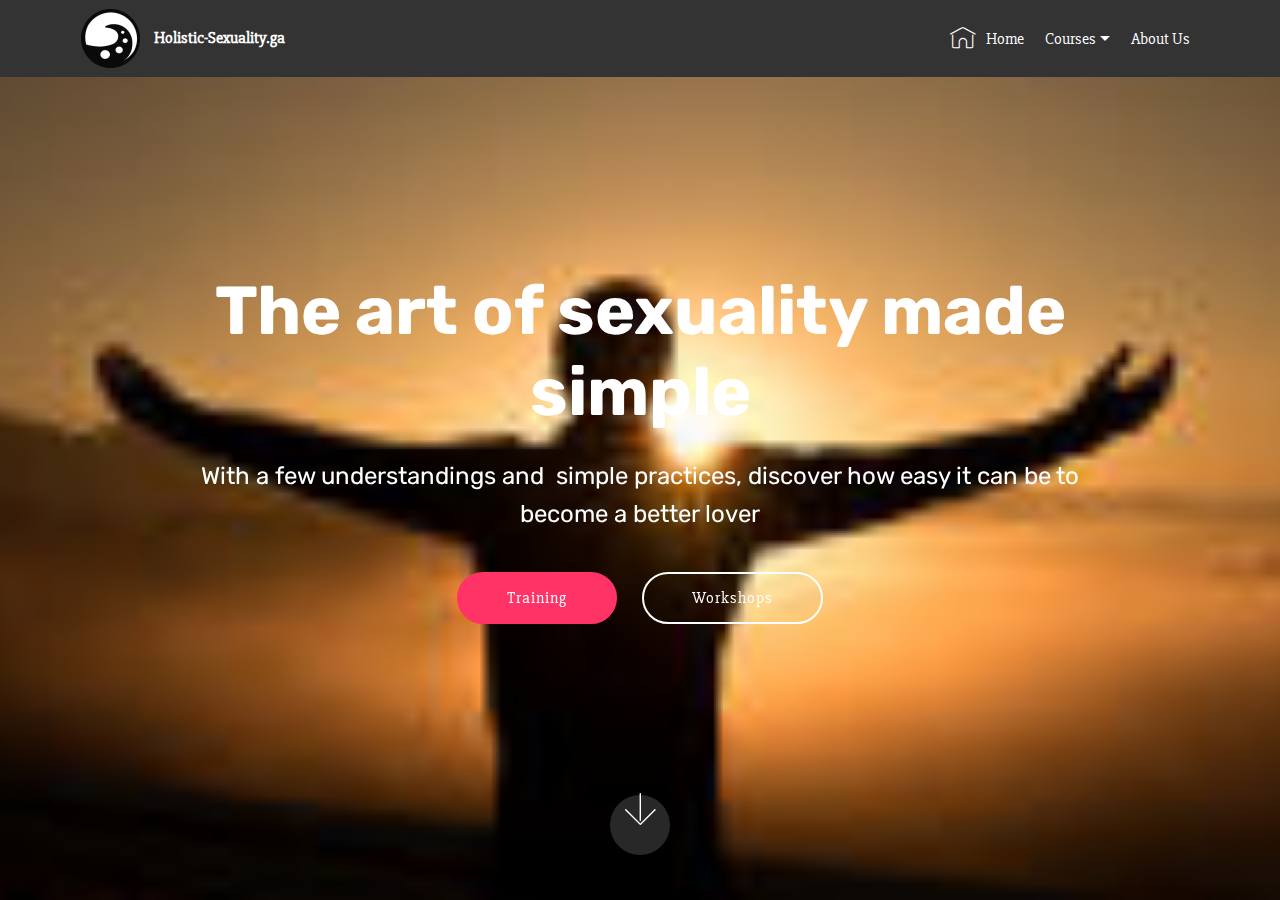
==== index.html @ 42159fc9 "create github pages" ====
<!DOCTYPE html>
<html >
<head>
  <!-- Site made with Mobirise Website Builder v4.6.6, https://mobirise.com -->
  <meta charset="UTF-8">
  <meta http-equiv="X-UA-Compatible" content="IE=edge">
  <meta name="generator" content="Mobirise v4.6.6, mobirise.com">
  <meta name="viewport" content="width=device-width, initial-scale=1, minimum-scale=1">
  <link rel="shortcut icon" href="assets/images/hssymbolgris-122x122.png" type="image/x-icon">
  <meta name="description" content="">
  <title>Holistic-Sexuality.ga</title>
  <link rel="stylesheet" href="assets/web/assets/mobirise-icons/mobirise-icons.css">
  <link rel="stylesheet" href="assets/tether/tether.min.css">
  <link rel="stylesheet" href="assets/bootstrap/css/bootstrap.min.css">
  <link rel="stylesheet" href="assets/bootstrap/css/bootstrap-grid.min.css">
  <link rel="stylesheet" href="assets/bootstrap/css/bootstrap-reboot.min.css">
  <link rel="stylesheet" href="assets/dropdown/css/style.css">
  <link rel="stylesheet" href="assets/theme/css/style.css">
  <link rel="stylesheet" href="assets/mobirise/css/mbr-additional.css" type="text/css">
  
  
  
</head>
<body>
  <section class="menu cid-qM2qgNVKHN" once="menu" id="menu1-e">

    

    <nav class="navbar navbar-expand beta-menu navbar-dropdown align-items-center navbar-fixed-top navbar-toggleable-sm">
        <button class="navbar-toggler navbar-toggler-right" type="button" data-toggle="collapse" data-target="#navbarSupportedContent" aria-controls="navbarSupportedContent" aria-expanded="false" aria-label="Toggle navigation">
            <div class="hamburger">
                <span></span>
                <span></span>
                <span></span>
                <span></span>
            </div>
        </button>
        <div class="menu-logo">
            <div class="navbar-brand">
                <span class="navbar-logo">
                    <a href="index.html">
                         <img src="assets/images/hssymbolgris-122x122.png" alt="Holistic-Sexuality.ga" title="Holistic-Sexuality homepage" style="height: 3.8rem;">
                    </a>
                </span>
                <span class="navbar-caption-wrap"><a class="navbar-caption text-white display-4" href="index.html">
                        Holistic-Sexuality.ga<br></a></span>
            </div>
        </div>
        <div class="collapse navbar-collapse" id="navbarSupportedContent">
            <ul class="navbar-nav nav-dropdown nav-right" data-app-modern-menu="true"><li class="nav-item">
                    <a class="nav-link link text-white display-4" href="index.html"><span class="mbri-home mbr-iconfont mbr-iconfont-btn"></span>
                        
                        Home</a>
                </li><li class="nav-item dropdown open"><a class="nav-link link text-white dropdown-toggle display-4" href="courses.html" data-toggle="dropdown-submenu" aria-expanded="true">Courses
                    </a><div class="dropdown-menu"><a class="text-white dropdown-item display-4" href="1day.html">1 day courses<br></a><a class="text-white dropdown-item display-4" href="3d.html">3 days courses<br></a><a class="text-white dropdown-item display-4" href="privc.html">Private courses<br></a></div></li>
                <li class="nav-item">
                    <a class="nav-link link text-white display-4" href="about.html">
                        
                        About Us
                    </a>
                </li></ul>
            
        </div>
    </nav>
</section>

<section class="engine"><a href="https://mobirise.ws/i">how to build free website</a></section><section class="menu cid-qM2vqMsfOs" once="menu" id="menu1-h">

    

    <nav class="navbar navbar-expand beta-menu navbar-dropdown align-items-center navbar-fixed-top navbar-toggleable-sm">
        <button class="navbar-toggler navbar-toggler-right" type="button" data-toggle="collapse" data-target="#navbarSupportedContent" aria-controls="navbarSupportedContent" aria-expanded="false" aria-label="Toggle navigation">
            <div class="hamburger">
                <span></span>
                <span></span>
                <span></span>
                <span></span>
            </div>
        </button>
        <div class="menu-logo">
            <div class="navbar-brand">
                <span class="navbar-logo">
                    <a href="index.html">
                         <img src="assets/images/hssymbolgris-122x122.png" alt="Holistic-Sexuality.ga" title="Holistic-Sexuality homepage" style="height: 3.8rem;">
                    </a>
                </span>
                <span class="navbar-caption-wrap"><a class="navbar-caption text-white display-4" href="index.html">
                        Holistic-Sexuality.ga<br></a></span>
            </div>
        </div>
        <div class="collapse navbar-collapse" id="navbarSupportedContent">
            <ul class="navbar-nav nav-dropdown nav-right" data-app-modern-menu="true"><li class="nav-item">
                    <a class="nav-link link text-white display-4" href="index.html"><span class="mbri-home mbr-iconfont mbr-iconfont-btn"></span>
                        
                        Home</a>
                </li><li class="nav-item dropdown open"><a class="nav-link link text-white dropdown-toggle display-4" href="courses.html" data-toggle="dropdown-submenu" aria-expanded="true">Courses
                    </a><div class="dropdown-menu"><a class="text-white dropdown-item display-4" href="1day.html">1 day courses<br></a><a class="text-white dropdown-item display-4" href="3d.html">3 days courses<br></a><a class="text-white dropdown-item display-4" href="privc.html">Private courses<br></a></div></li>
                <li class="nav-item">
                    <a class="nav-link link text-white display-4" href="about.html">
                        
                        About Us
                    </a>
                </li></ul>
            
        </div>
    </nav>
</section>

<section class="cid-qM2qgOAQhJ mbr-fullscreen mbr-parallax-background" id="header2-f">

    

    

    <div class="container align-center">
        <div class="row justify-content-md-center">
            <div class="mbr-white col-md-10">
                <h1 class="mbr-section-title mbr-bold pb-3 mbr-fonts-style display-1">The art of sexuality made simple</h1>
                
                <p class="mbr-text pb-3 mbr-fonts-style display-5">With a few understandings and &nbsp;simple practices, discover how easy it can be to become a better lover</p>
                <div class="mbr-section-btn"><a class="btn btn-md btn-secondary display-4" href="https://mobirise.com">Training</a>
                    <a class="btn btn-md btn-white-outline display-4" href="https://mobirise.com">Workshops</a></div>
            </div>
        </div>
    </div>
    <div class="mbr-arrow hidden-sm-down" aria-hidden="true">
        <a href="#next">
            <i class="mbri-down mbr-iconfont"></i>
        </a>
    </div>
</section>


  <script src="assets/web/assets/jquery/jquery.min.js"></script>
  <script src="assets/popper/popper.min.js"></script>
  <script src="assets/tether/tether.min.js"></script>
  <script src="assets/bootstrap/js/bootstrap.min.js"></script>
  <script src="assets/smoothscroll/smooth-scroll.js"></script>
  <script src="assets/dropdown/js/script.min.js"></script>
  <script src="assets/touchswipe/jquery.touch-swipe.min.js"></script>
  <script src="assets/parallax/jarallax.min.js"></script>
  <script src="assets/theme/js/script.js"></script>
  
  
</body>
</html>
---- assets/web/assets/mobirise-icons/mobirise-icons.css ----
@font-face {
  font-family: 'MobiriseIcons';
  src:  url('mobirise-icons.eot?spat4u');
  src:  url('mobirise-icons.eot?spat4u#iefix') format('embedded-opentype'),
    url('mobirise-icons.ttf?spat4u') format('truetype'),
    url('mobirise-icons.woff?spat4u') format('woff'),
    url('mobirise-icons.svg?spat4u#MobiriseIcons') format('svg');
  font-weight: normal;
  font-style: normal;
}

[class^="mbri-"], [class*=" mbri-"] {
  /* use !important to prevent issues with browser extensions that change fonts */
  font-family: MobiriseIcons !important;
  speak: none;
  font-style: normal;
  font-weight: normal;
  font-variant: normal;
  text-transform: none;
  line-height: 1;

  /* Better Font Rendering =========== */
  -webkit-font-smoothing: antialiased;
  -moz-osx-font-smoothing: grayscale;
}

.mbri-add-submenu:before {
  content: "\e900";
}
.mbri-alert:before {
  content: "\e901";
}
.mbri-align-center:before {
  content: "\e902";
}
.mbri-align-justify:before {
  content: "\e903";
}
.mbri-align-left:before {
  content: "\e904";
}
.mbri-align-right:before {
  content: "\e905";
}
.mbri-android:before {
  content: "\e906";
}
.mbri-apple:before {
  content: "\e907";
}
.mbri-arrow-down:before {
  content: "\e908";
}
.mbri-arrow-next:before {
  content: "\e909";
}
.mbri-arrow-prev:before {
  content: "\e90a";
}
.mbri-arrow-up:before {
  content: "\e90b";
}
.mbri-bold:before {
  content: "\e90c";
}
.mbri-bookmark:before {
  content: "\e90d";
}
.mbri-bootstrap:before {
  content: "\e90e";
}
.mbri-briefcase:before {
  content: "\e90f";
}
.mbri-browse:before {
  content: "\e910";
}
.mbri-bulleted-list:before {
  content: "\e911";
}
.mbri-calendar:before {
  content: "\e912";
}
.mbri-camera:before {
  content: "\e913";
}
.mbri-cart-add:before {
  content: "\e914";
}
.mbri-cart-full:before {
  content: "\e915";
}
.mbri-cash:before {
  content: "\e916";
}
.mbri-change-style:before {
  content: "\e917";
}
.mbri-chat:before {
  content: "\e918";
}
.mbri-clock:before {
  content: "\e919";
}
.mbri-close:before {
  content: "\e91a";
}
.mbri-cloud:before {
  content: "\e91b";
}
.mbri-code:before {
  content: "\e91c";
}
.mbri-contact-form:before {
  content: "\e91d";
}
.mbri-credit-card:before {
  content: "\e91e";
}
.mbri-cursor-click:before {
  content: "\e91f";
}
.mbri-cust-feedback:before {
  content: "\e920";
}
.mbri-database:before {
  content: "\e921";
}
.mbri-delivery:before {
  content: "\e922";
}
.mbri-desktop:before {
  content: "\e923";
}
.mbri-devices:before {
  content: "\e924";
}
.mbri-down:before {
  content: "\e925";
}
.mbri-download:before {
  content: "\e989";
}
.mbri-drag-n-drop:before {
  content: "\e927";
}
.mbri-drag-n-drop2:before {
  content: "\e928";
}
.mbri-edit:before {
  content: "\e929";
}
.mbri-edit2:before {
  content: "\e92a";
}
.mbri-error:before {
  content: "\e92b";
}
.mbri-extension:before {
  content: "\e92c";
}
.mbri-features:before {
  content: "\e92d";
}
.mbri-file:before {
  content: "\e92e";
}
.mbri-flag:before {
  content: "\e92f";
}
.mbri-folder:before {
  content: "\e930";
}
.mbri-gift:before {
  content: "\e931";
}
.mbri-github:before {
  content: "\e932";
}
.mbri-globe:before {
  content: "\e933";
}
.mbri-globe-2:before {
  content: "\e934";
}
.mbri-growing-chart:before {
  content: "\e935";
}
.mbri-hearth:before {
  content: "\e936";
}
.mbri-help:before {
  content: "\e937";
}
.mbri-home:before {
  content: "\e938";
}
.mbri-hot-cup:before {
  content: "\e939";
}
.mbri-idea:before {
  content: "\e93a";
}
.mbri-image-gallery:before {
  content: "\e93b";
}
.mbri-image-slider:before {
  content: "\e93c";
}
.mbri-info:before {
  content: "\e93d";
}
.mbri-italic:before {
  content: "\e93e";
}
.mbri-key:before {
  content: "\e93f";
}
.mbri-laptop:before {
  content: "\e940";
}
.mbri-layers:before {
  content: "\e941";
}
.mbri-left-right:before {
  content: "\e942";
}
.mbri-left:before {
  content: "\e943";
}
.mbri-letter:before {
  content: "\e944";
}
.mbri-like:before {
  content: "\e945";
}
.mbri-link:before {
  content: "\e946";
}
.mbri-lock:before {
  content: "\e947";
}
.mbri-login:before {
  content: "\e948";
}
.mbri-logout:before {
  content: "\e949";
}
.mbri-magic-stick:before {
  content: "\e94a";
}
.mbri-map-pin:before {
  content: "\e94b";
}
.mbri-menu:before {
  content: "\e94c";
}
.mbri-mobile:before {
  content: "\e94d";
}
.mbri-mobile2:before {
  content: "\e94e";
}
.mbri-mobirise:before {
  content: "\e94f";
}
.mbri-more-horizontal:before {
  content: "\e950";
}
.mbri-more-vertical:before {
  content: "\e951";
}
.mbri-music:before {
  content: "\e952";
}
.mbri-new-file:before {
  content: "\e953";
}
.mbri-numbered-list:before {
  content: "\e954";
}
.mbri-opened-folder:before {
  content: "\e955";
}
.mbri-pages:before {
  content: "\e956";
}
.mbri-paper-plane:before {
  content: "\e957";
}
.mbri-paperclip:before {
  content: "\e958";
}
.mbri-photo:before {
  content: "\e959";
}
.mbri-photos:before {
  content: "\e95a";
}
.mbri-pin:before {
  content: "\e95b";
}
.mbri-play:before {
  content: "\e95c";
}
.mbri-plus:before {
  content: "\e95d";
}
.mbri-preview:before {
  content: "\e95e";
}
.mbri-print:before {
  content: "\e95f";
}
.mbri-protect:before {
  content: "\e960";
}
.mbri-question:before {
  content: "\e961";
}
.mbri-quote-left:before {
  content: "\e962";
}
.mbri-quote-right:before {
  content: "\e963";
}
.mbri-refresh:before {
  content: "\e964";
}
.mbri-responsive:before {
  content: "\e965";
}
.mbri-right:before {
  content: "\e966";
}
.mbri-rocket:before {
  content: "\e967";
}
.mbri-sad-face:before {
  content: "\e968";
}
.mbri-sale:before {
  content: "\e969";
}
.mbri-save:before {
  content: "\e96a";
}
.mbri-search:before {
  content: "\e96b";
}
.mbri-setting:before {
  content: "\e96c";
}
.mbri-setting2:before {
  content: "\e96d";
}
.mbri-setting3:before {
  content: "\e96e";
}
.mbri-share:before {
  content: "\e96f";
}
.mbri-shopping-bag:before {
  content: "\e970";
}
.mbri-shopping-basket:before {
  content: "\e971";
}
.mbri-shopping-cart:before {
  content: "\e972";
}
.mbri-sites:before {
  content: "\e973";
}
.mbri-smile-face:before {
  content: "\e974";
}
.mbri-speed:before {
  content: "\e975";
}
.mbri-star:before {
  content: "\e976";
}
.mbri-success:before {
  content: "\e977";
}
.mbri-sun:before {
  content: "\e978";
}
.mbri-sun2:before {
  content: "\e979";
}
.mbri-tablet:before {
  content: "\e97a";
}
.mbri-tablet-vertical:before {
  content: "\e97b";
}
.mbri-target:before {
  content: "\e97c";
}
.mbri-timer:before {
  content: "\e97d";
}
.mbri-to-ftp:before {
  content: "\e97e";
}
.mbri-to-local-drive:before {
  content: "\e97f";
}
.mbri-touch-swipe:before {
  content: "\e980";
}
.mbri-touch:before {
  content: "\e981";
}
.mbri-trash:before {
  content: "\e982";
}
.mbri-underline:before {
  content: "\e983";
}
.mbri-unlink:before {
  content: "\e984";
}
.mbri-unlock:before {
  content: "\e985";
}
.mbri-up-down:before {
  content: "\e986";
}
.mbri-up:before {
  content: "\e987";
}
.mbri-update:before {
  content: "\e988";
}
.mbri-upload:before {
 content: "\e926"; 
}
.mbri-user:before {
  content: "\e98a";
}
.mbri-user2:before {
  content: "\e98b";
}
.mbri-users:before {
  content: "\e98c";
}
.mbri-video:before {
  content: "\e98d";
}
.mbri-video-play:before {
  content: "\e98e";
}
.mbri-watch:before {
  content: "\e98f";
}
.mbri-website-theme:before {
  content: "\e990";
}
.mbri-wifi:before {
  content: "\e991";
}
.mbri-windows:before {
  content: "\e992";
}
.mbri-zoom-out:before {
  content: "\e993";
}
.mbri-redo:before {
  content: "\e994";
}
.mbri-undo:before {
  content: "\e995";
}
---- assets/dropdown/css/style.css ----
.navbar-dropdown {
  left: 0;
  padding: 0;
  position: absolute;
  right: 0;
  top: 0;
  transition: all 0.45s ease;
  z-index: 1030;
  background: #282828; }
  .navbar-dropdown .navbar-logo {
    margin-right: 0.8rem;
    transition: margin 0.3s ease-in-out;
    vertical-align: middle; }
    .navbar-dropdown .navbar-logo img {
      height: 3.125rem;
      transition: all 0.3s ease-in-out; }
    .navbar-dropdown .navbar-logo.mbr-iconfont {
      font-size: 3.125rem;
      line-height: 3.125rem; }
  .navbar-dropdown .navbar-caption {
    font-weight: 700;
    white-space: normal;
    vertical-align: -4px;
    line-height: 3.125rem !important; }
    .navbar-dropdown .navbar-caption, .navbar-dropdown .navbar-caption:hover {
      color: inherit;
      text-decoration: none; }
  .navbar-dropdown .mbr-iconfont + .navbar-caption {
    vertical-align: -1px; }
  .navbar-dropdown.navbar-fixed-top {
    position: fixed; }
  .navbar-dropdown .navbar-brand span {
    vertical-align: -4px; }
  .navbar-dropdown.bg-color.transparent {
    background: none; }
  .navbar-dropdown.navbar-short .navbar-brand {
    padding: 0.625rem 0; }
    .navbar-dropdown.navbar-short .navbar-brand span {
      vertical-align: -1px; }
  .navbar-dropdown.navbar-short .navbar-caption {
    line-height: 2.375rem !important;
    vertical-align: -2px; }
  .navbar-dropdown.navbar-short .navbar-logo {
    margin-right: 0.5rem; }
    .navbar-dropdown.navbar-short .navbar-logo img {
      height: 2.375rem; }
    .navbar-dropdown.navbar-short .navbar-logo.mbr-iconfont {
      font-size: 2.375rem;
      line-height: 2.375rem; }
  .navbar-dropdown.navbar-short .mbr-table-cell {
    height: 3.625rem; }
  .navbar-dropdown .navbar-close {
    left: 0.6875rem;
    position: fixed;
    top: 0.75rem;
    z-index: 1000; }
  .navbar-dropdown .hamburger-icon {
    content: "";
    display: inline-block;
    vertical-align: middle;
    width: 16px;
    -webkit-box-shadow: 0 -6px 0 1px #282828,0 0 0 1px #282828,0 6px 0 1px #282828;
    -moz-box-shadow: 0 -6px 0 1px #282828,0 0 0 1px #282828,0 6px 0 1px #282828;
    box-shadow: 0 -6px 0 1px #282828,0 0 0 1px #282828,0 6px 0 1px #282828; }

.dropdown-menu .dropdown-toggle[data-toggle="dropdown-submenu"]::after {
  border-bottom: 0.35em solid transparent;
  border-left: 0.35em solid;
  border-right: 0;
  border-top: 0.35em solid transparent;
  margin-left: 0.3rem; }

.dropdown-menu .dropdown-item:focus {
  outline: 0; }

.nav-dropdown {
  font-size: 0.75rem;
  font-weight: 500;
  height: auto !important; }
  .nav-dropdown .nav-btn {
    padding-left: 1rem; }
  .nav-dropdown .link {
    margin: .667em 1.667em;
    font-weight: 500;
    padding: 0;
    transition: color .2s ease-in-out; }
    .nav-dropdown .link.dropdown-toggle {
      margin-right: 2.583em; }
      .nav-dropdown .link.dropdown-toggle::after {
        margin-left: .25rem;
        border-top: 0.35em solid;
        border-right: 0.35em solid transparent;
        border-left: 0.35em solid transparent;
        border-bottom: 0; }
      .nav-dropdown .link.dropdown-toggle[aria-expanded="true"] {
        margin: 0;
        padding: 0.667em 3.263em  0.667em 1.667em; }
  .nav-dropdown .link::after,
  .nav-dropdown .dropdown-item::after {
    color: inherit; }
  .nav-dropdown .btn {
    font-size: 0.75rem;
    font-weight: 700;
    letter-spacing: 0;
    margin-bottom: 0;
    padding-left: 1.25rem;
    padding-right: 1.25rem; }
  .nav-dropdown .dropdown-menu {
    border-radius: 0;
    border: 0;
    left: 0;
    margin: 0;
    padding-bottom: 1.25rem;
    padding-top: 1.25rem;
    position: relative; }
  .nav-dropdown .dropdown-submenu {
    margin-left: 0.125rem;
    top: 0; }
  .nav-dropdown .dropdown-item {
    font-weight: 500;
    line-height: 2;
    padding: 0.3846em 4.615em 0.3846em 1.5385em;
    position: relative;
    transition: color .2s ease-in-out, background-color .2s ease-in-out; }
    .nav-dropdown .dropdown-item::after {
      margin-top: -0.3077em;
      position: absolute;
      right: 1.1538em;
      top: 50%; }
    .nav-dropdown .dropdown-item:focus, .nav-dropdown .dropdown-item:hover {
      background: none; }

@media (max-width: 767px) {
  .nav-dropdown.navbar-toggleable-sm {
    bottom: 0;
    display: none;
    left: 0;
    overflow-x: hidden;
    position: fixed;
    top: 0;
    transform: translateX(-100%);
    -ms-transform: translateX(-100%);
    -webkit-transform: translateX(-100%);
    width: 18.75rem;
    z-index: 999; } }
.nav-dropdown.navbar-toggleable-xl {
  bottom: 0;
  display: none;
  left: 0;
  overflow-x: hidden;
  position: fixed;
  top: 0;
  transform: translateX(-100%);
  -ms-transform: translateX(-100%);
  -webkit-transform: translateX(-100%);
  width: 18.75rem;
  z-index: 999; }

.nav-dropdown-sm {
  display: block !important;
  overflow-x: hidden;
  overflow: auto;
  padding-top: 3.875rem; }
  .nav-dropdown-sm::after {
    content: "";
    display: block;
    height: 3rem;
    width: 100%; }
  .nav-dropdown-sm.collapse.in ~ .navbar-close {
    display: block !important; }
  .nav-dropdown-sm.collapsing, .nav-dropdown-sm.collapse.in {
    transform: translateX(0);
    -ms-transform: translateX(0);
    -webkit-transform: translateX(0);
    transition: all 0.25s ease-out;
    -webkit-transition: all 0.25s ease-out;
    background: #282828; }
  .nav-dropdown-sm.collapsing[aria-expanded="false"] {
    transform: translateX(-100%);
    -ms-transform: translateX(-100%);
    -webkit-transform: translateX(-100%); }
  .nav-dropdown-sm .nav-item {
    display: block;
    margin-left: 0 !important;
    padding-left: 0; }
  .nav-dropdown-sm .link,
  .nav-dropdown-sm .dropdown-item {
    border-top: 1px dotted rgba(255, 255, 255, 0.1);
    font-size: 0.8125rem;
    line-height: 1.6;
    margin: 0 !important;
    padding: 0.875rem 2.4rem 0.875rem 1.5625rem !important;
    position: relative;
    white-space: normal; }
    .nav-dropdown-sm .link:focus, .nav-dropdown-sm .link:hover,
    .nav-dropdown-sm .dropdown-item:focus,
    .nav-dropdown-sm .dropdown-item:hover {
      background: rgba(0, 0, 0, 0.2) !important;
      color: #c0a375; }
  .nav-dropdown-sm .nav-btn {
    position: relative;
    padding: 1.5625rem 1.5625rem 0 1.5625rem; }
    .nav-dropdown-sm .nav-btn::before {
      border-top: 1px dotted rgba(255, 255, 255, 0.1);
      content: "";
      left: 0;
      position: absolute;
      top: 0;
      width: 100%; }
    .nav-dropdown-sm .nav-btn + .nav-btn {
      padding-top: 0.625rem; }
      .nav-dropdown-sm .nav-btn + .nav-btn::before {
        display: none; }
  .nav-dropdown-sm .btn {
    padding: 0.625rem 0; }
  .nav-dropdown-sm .dropdown-toggle[data-toggle="dropdown-submenu"]::after {
    margin-left: .25rem;
    border-top: 0.35em solid;
    border-right: 0.35em solid transparent;
    border-left: 0.35em solid transparent;
    border-bottom: 0; }
  .nav-dropdown-sm .dropdown-toggle[data-toggle="dropdown-submenu"][aria-expanded="true"]::after {
    border-top: 0;
    border-right: 0.35em solid transparent;
    border-left: 0.35em solid transparent;
    border-bottom: 0.35em solid; }
  .nav-dropdown-sm .dropdown-menu {
    margin: 0;
    padding: 0;
    position: relative;
    top: 0;
    left: 0;
    width: 100%;
    border: 0;
    float: none;
    border-radius: 0;
    background: none; }
  .nav-dropdown-sm .dropdown-submenu {
    left: 100%;
    margin-left: 0.125rem;
    margin-top: -1.25rem;
    top: 0; }

.navbar-toggleable-sm .nav-dropdown .dropdown-menu {
  position: absolute; }

.navbar-toggleable-sm .nav-dropdown .dropdown-submenu {
  left: 100%;
  margin-left: 0.125rem;
  margin-top: -1.25rem;
  top: 0; }

.navbar-toggleable-sm.opened .nav-dropdown .dropdown-menu {
  position: relative; }

.navbar-toggleable-sm.opened .nav-dropdown .dropdown-submenu {
  left: 0;
  margin-left: 00rem;
  margin-top: 0rem;
  top: 0; }

.is-builder .nav-dropdown.collapsing {
  transition: none !important; }

/*# sourceMappingURL=style.css.map */
---- assets/theme/css/style.css ----
/*!
 * Mobirise v4 theme (https://mobirise.com/)
 * Copyright 2017 Mobirise
 */
section {
  background-color: #eeeeee; }

section,
.container,
.container-fluid {
  position: relative;
  word-wrap: break-word; }

a.mbr-iconfont:hover {
  text-decoration: none; }

.article .lead p, .article .lead ul, .article .lead ol, .article .lead pre, .article .lead blockquote {
  margin-bottom: 0; }

a {
  font-style: normal;
  font-weight: 400;
  cursor: pointer; }
  a, a:hover {
    text-decoration: none; }

figure {
  margin-bottom: 0; }

body {
  color: #232323; }

h1, h2, h3, h4, h5, h6,
.h1, .h2, .h3, .h4, .h5, .h6,
.display-1, .display-2, .display-3, .display-4 {
  line-height: 1;
  word-break: break-word;
  word-wrap: break-word; }

b, strong {
  font-weight: bold; }

blockquote {
  padding: 10px 0 10px 20px;
  position: relative;
  border-left: 2px solid;
  border-color: #ff3366; }

input:-webkit-autofill, input:-webkit-autofill:hover, input:-webkit-autofill:focus, input:-webkit-autofill:active {
  transition-delay: 9999s;
  transition-property: background-color, color; }

textarea[type="hidden"] {
  display: none; }

body {
  position: relative; }

section {
  background-position: 50% 50%;
  background-repeat: no-repeat;
  background-size: cover; }
  section .mbr-background-video,
  section .mbr-background-video-preview {
    position: absolute;
    bottom: 0;
    left: 0;
    right: 0;
    top: 0; }

.hidden {
  visibility: hidden; }

.mbr-z-index20 {
  z-index: 20; }

/*! Base colors */
.mbr-white {
  color: #ffffff; }

.mbr-black {
  color: #000000; }

.mbr-bg-white {
  background-color: #ffffff; }

.mbr-bg-black {
  background-color: #000000; }

/*! Text-aligns */
.align-left {
  text-align: left; }

.align-center {
  text-align: center; }

.align-right {
  text-align: right; }

@media (max-width: 767px) {
  .align-left, .align-center, .align-right, .mbr-section-btn, .mbr-section-title {
    text-align: center; } }
/*! Font-weight  */
.mbr-light {
  font-weight: 300; }

.mbr-regular {
  font-weight: 400; }

.mbr-semibold {
  font-weight: 500; }

.mbr-bold {
  font-weight: 700; }

/*! Media  */
.media-size-item {
  -webkit-flex: 1 1 auto;
  -moz-flex: 1 1 auto;
  -ms-flex: 1 1 auto;
  -o-flex: 1 1 auto;
  flex: 1 1 auto; }

.media-content {
  -webkit-flex-basis: 100%;
  flex-basis: 100%; }

.media-container-row {
  display: -ms-flexbox;
  display: -webkit-flex;
  display: flex;
  -webkit-flex-direction: row;
  -ms-flex-direction: row;
  flex-direction: row;
  -webkit-flex-wrap: wrap;
  -ms-flex-wrap: wrap;
  flex-wrap: wrap;
  -webkit-justify-content: center;
  -ms-flex-pack: center;
  justify-content: center;
  -webkit-align-content: center;
  -ms-flex-line-pack: center;
  align-content: center;
  -webkit-align-items: start;
  -ms-flex-align: start;
  align-items: start; }
  .media-container-row .media-size-item {
    width: 400px; }

.media-container-column {
  display: -ms-flexbox;
  display: -webkit-flex;
  display: flex;
  -webkit-flex-direction: column;
  -ms-flex-direction: column;
  flex-direction: column;
  -webkit-flex-wrap: wrap;
  -ms-flex-wrap: wrap;
  flex-wrap: wrap;
  -webkit-justify-content: center;
  -ms-flex-pack: center;
  justify-content: center;
  -webkit-align-content: center;
  -ms-flex-line-pack: center;
  align-content: center;
  -webkit-align-items: stretch;
  -ms-flex-align: stretch;
  align-items: stretch; }
  .media-container-column > * {
    width: 100%; }

@media (min-width: 992px) {
  .media-container-row {
    -webkit-flex-wrap: nowrap;
    -ms-flex-wrap: nowrap;
    flex-wrap: nowrap; } }
figure {
  overflow: hidden; }

figure[mbr-media-size] {
  transition: width 0.1s; }

.mbr-figure img, .mbr-figure iframe {
  display: block;
  width: 100%; }

.card {
  background-color: transparent;
  border: none; }

.card-img {
  text-align: center;
  flex-shrink: 0; }

.media {
  max-width: 100%;
  margin: 0 auto; }

.mbr-figure {
  -ms-flex-item-align: center;
  -ms-grid-row-align: center;
  -webkit-align-self: center;
  align-self: center; }

.media-container > div {
  max-width: 100%; }

.mbr-figure img, .card-img img {
  width: 100%; }

@media (max-width: 991px) {
  .media-size-item {
    width: auto !important; }

  .media {
    width: auto; }

  .mbr-figure {
    width: 100% !important; } }
/*! Buttons */
.mbr-section-btn {
  margin-left: -.25rem;
  margin-right: -.25rem;
  font-size: 0; }

nav .mbr-section-btn {
  margin-left: 0rem;
  margin-right: 0rem; }

/*! Btn icon margin */
.btn .mbr-iconfont, .btn.btn-sm .mbr-iconfont {
  cursor: pointer;
  margin-right: 0.5rem; }

.btn.btn-md .mbr-iconfont, .btn.btn-md .mbr-iconfont {
  margin-right: 0.8rem; }

.mbr-regular {
  font-weight: 400; }

.mbr-semibold {
  font-weight: 500; }

.mbr-bold {
  font-weight: 700; }

[type="submit"] {
  -webkit-appearance: none; }

/*! Full-screen */
.mbr-fullscreen .mbr-overlay {
  min-height: 100vh; }

.mbr-fullscreen {
  display: flex;
  display: -webkit-flex;
  display: -moz-flex;
  display: -ms-flex;
  display: -o-flex;
  align-items: center;
  -webkit-align-items: center;
  min-height: 100vh;
  padding-top: 3rem;
  padding-bottom: 3rem; }

/*! Map */
.map {
  height: 25rem;
  position: relative; }
  .map iframe {
    width: 100%;
    height: 100%; }

/* Form */
.form-asterisk {
  font-family: initial;
  position: absolute;
  top: -2px;
  font-weight: normal; }

/*! Scroll to top arrow */
.mbr-arrow-up {
  bottom: 25px;
  right: 90px;
  position: fixed;
  text-align: right;
  z-index: 5000;
  color: #ffffff;
  font-size: 32px;
  transform: rotate(180deg);
  -webkit-transform: rotate(180deg); }

.mbr-arrow-up a {
  background: rgba(0, 0, 0, 0.2);
  border-radius: 3px;
  color: #fff;
  display: inline-block;
  height: 60px;
  width: 60px;
  outline-style: none !important;
  position: relative;
  text-decoration: none;
  transition: all .3s ease-in-out;
  cursor: pointer;
  text-align: center; }
  .mbr-arrow-up a:hover {
    background-color: rgba(0, 0, 0, 0.4); }
  .mbr-arrow-up a i {
    line-height: 60px; }

.mbr-arrow-up-icon {
  display: block;
  color: #fff; }

.mbr-arrow-up-icon::before {
  content: "\203a";
  display: inline-block;
  font-family: serif;
  font-size: 32px;
  line-height: 1;
  font-style: normal;
  position: relative;
  top: 6px;
  left: -4px;
  -webkit-transform: rotate(-90deg);
  transform: rotate(-90deg); }

/*! Arrow Down */
.mbr-arrow {
  position: absolute;
  bottom: 45px;
  left: 50%;
  width: 60px;
  height: 60px;
  cursor: pointer;
  background-color: rgba(80, 80, 80, 0.5);
  border-radius: 50%;
  -webkit-transform: translateX(-50%);
  transform: translateX(-50%); }
  .mbr-arrow > a {
    display: inline-block;
    text-decoration: none;
    outline-style: none;
    -webkit-animation: arrowdown 1.7s ease-in-out infinite;
    animation: arrowdown 1.7s ease-in-out infinite; }
    .mbr-arrow > a > i {
      position: absolute;
      top: -2px;
      left: 15px;
      font-size: 2rem; }

@keyframes arrowdown {
  0% {
    transform: translateY(0px);
    -webkit-transform: translateY(0px); }
  50% {
    transform: translateY(-5px);
    -webkit-transform: translateY(-5px); }
  100% {
    transform: translateY(0px);
    -webkit-transform: translateY(0px); } }
@-webkit-keyframes arrowdown {
  0% {
    transform: translateY(0px);
    -webkit-transform: translateY(0px); }
  50% {
    transform: translateY(-5px);
    -webkit-transform: translateY(-5px); }
  100% {
    transform: translateY(0px);
    -webkit-transform: translateY(0px); } }
@media (max-width: 500px) {
  .mbr-arrow-up {
    left: 50%;
    right: auto;
    transform: translateX(-50%) rotate(180deg);
    -webkit-transform: translateX(-50%) rotate(180deg); } }
/*Gradients animation*/
@keyframes gradient-animation {
  from {
    background-position: 0% 100%;
    animation-timing-function: ease-in-out; }
  to {
    background-position: 100% 0%;
    animation-timing-function: ease-in-out; } }
@-webkit-keyframes gradient-animation {
  from {
    background-position: 0% 100%;
    animation-timing-function: ease-in-out; }
  to {
    background-position: 100% 0%;
    animation-timing-function: ease-in-out; } }
.bg-gradient {
  background-size: 200% 200%;
  animation: gradient-animation 5s infinite alternate;
  -webkit-animation: gradient-animation 5s infinite alternate; }

.menu .navbar-brand {
  display: -webkit-flex; }
  .menu .navbar-brand span {
    display: flex;
    display: -webkit-flex; }
  .menu .navbar-brand .navbar-caption-wrap {
    display: -webkit-flex; }
  .menu .navbar-brand .navbar-logo img {
    display: -webkit-flex; }
@media (min-width: 768px) and (max-width: 991px) {
  .menu .navbar-toggleable-sm .navbar-nav {
    display: -webkit-box;
    display: -webkit-flex;
    display: -ms-flexbox; } }
@media (min-width: 992px) {
  .menu .navbar-nav.nav-dropdown {
    display: -webkit-flex; }
  .menu .navbar-toggleable-sm .navbar-collapse {
    display: -webkit-flex !important; } }

/*# sourceMappingURL=style.css.map */
.engine {
	position: absolute;
	text-indent: -2400px;
	text-align: center;
	padding: 0;
	top: 0;
	left: -2400px;
}
---- assets/mobirise/css/mbr-additional.css ----
@import url(https://fonts.googleapis.com/css?family=Rubik:300,300i,400,400i,500,500i,700,700i,900,900i);
@import url(https://fonts.googleapis.com/css?family=Slabo+27px:400);





body {
  font-style: normal;
  line-height: 1.5;
}
.mbr-section-title {
  font-style: normal;
  line-height: 1.2;
}
.mbr-section-subtitle {
  line-height: 1.3;
}
.mbr-text {
  font-style: normal;
  line-height: 1.6;
}
.display-1 {
  font-family: 'Rubik', sans-serif;
  font-size: 4.25rem;
}
.display-1 > .mbr-iconfont {
  font-size: 6.8rem;
}
.display-2 {
  font-family: 'Rubik', sans-serif;
  font-size: 3rem;
}
.display-2 > .mbr-iconfont {
  font-size: 4.8rem;
}
.display-4 {
  font-family: 'Slabo 27px', serif;
  font-size: 1rem;
}
.display-4 > .mbr-iconfont {
  font-size: 1.6rem;
}
.display-5 {
  font-family: 'Rubik', sans-serif;
  font-size: 1.5rem;
}
.display-5 > .mbr-iconfont {
  font-size: 2.4rem;
}
.display-7 {
  font-family: 'Rubik', sans-serif;
  font-size: 1rem;
}
.display-7 > .mbr-iconfont {
  font-size: 1.6rem;
}
/* ---- Fluid typography for mobile devices ---- */
/* 1.4 - font scale ratio ( bootstrap == 1.42857 ) */
/* 100vw - current viewport width */
/* (48 - 20)  48 == 48rem == 768px, 20 == 20rem == 320px(minimal supported viewport) */
/* 0.65 - min scale variable, may vary */
@media (max-width: 768px) {
  .display-1 {
    font-size: 3.4rem;
    font-size: calc( 2.1374999999999997rem + (4.25 - 2.1374999999999997) * ((100vw - 20rem) / (48 - 20)));
    line-height: calc( 1.4 * (2.1374999999999997rem + (4.25 - 2.1374999999999997) * ((100vw - 20rem) / (48 - 20))));
  }
  .display-2 {
    font-size: 2.4rem;
    font-size: calc( 1.7rem + (3 - 1.7) * ((100vw - 20rem) / (48 - 20)));
    line-height: calc( 1.4 * (1.7rem + (3 - 1.7) * ((100vw - 20rem) / (48 - 20))));
  }
  .display-4 {
    font-size: 0.8rem;
    font-size: calc( 1rem + (1 - 1) * ((100vw - 20rem) / (48 - 20)));
    line-height: calc( 1.4 * (1rem + (1 - 1) * ((100vw - 20rem) / (48 - 20))));
  }
  .display-5 {
    font-size: 1.2rem;
    font-size: calc( 1.175rem + (1.5 - 1.175) * ((100vw - 20rem) / (48 - 20)));
    line-height: calc( 1.4 * (1.175rem + (1.5 - 1.175) * ((100vw - 20rem) / (48 - 20))));
  }
}
/* Buttons */
.btn {
  font-weight: 500;
  border-width: 2px;
  font-style: normal;
  letter-spacing: 1px;
  margin: .4rem .8rem;
  white-space: normal;
  -webkit-transition: all 0.3s ease-in-out;
  -moz-transition: all 0.3s ease-in-out;
  transition: all 0.3s ease-in-out;
  padding: 1rem 3rem;
  border-radius: 3px;
  display: inline-flex;
  align-items: center;
  justify-content: center;
  word-break: break-word;
}
.btn-sm {
  font-weight: 500;
  letter-spacing: 1px;
  -webkit-transition: all 0.3s ease-in-out;
  -moz-transition: all 0.3s ease-in-out;
  transition: all 0.3s ease-in-out;
  padding: 0.6rem 1.5rem;
  border-radius: 3px;
}
.btn-md {
  font-weight: 500;
  letter-spacing: 1px;
  margin: .4rem .8rem !important;
  -webkit-transition: all 0.3s ease-in-out;
  -moz-transition: all 0.3s ease-in-out;
  transition: all 0.3s ease-in-out;
  padding: 1rem 3rem;
  border-radius: 3px;
}
.btn-lg {
  font-weight: 500;
  letter-spacing: 1px;
  margin: .4rem .8rem !important;
  -webkit-transition: all 0.3s ease-in-out;
  -moz-transition: all 0.3s ease-in-out;
  transition: all 0.3s ease-in-out;
  padding: 1.2rem 3.2rem;
  border-radius: 3px;
}
.bg-primary {
  background-color: #465052 !important;
}
.bg-success {
  background-color: #f7ed4a !important;
}
.bg-info {
  background-color: #82786e !important;
}
.bg-warning {
  background-color: #879a9f !important;
}
.bg-danger {
  background-color: #b1a374 !important;
}
.btn-primary,
.btn-primary:active {
  background-color: #465052 !important;
  border-color: #465052 !important;
  color: #ffffff !important;
}
.btn-primary:hover,
.btn-primary:focus,
.btn-primary.focus,
.btn-primary.active {
  color: #ffffff !important;
  background-color: #232829 !important;
  border-color: #232829 !important;
}
.btn-primary.disabled,
.btn-primary:disabled {
  color: #ffffff !important;
  background-color: #232829 !important;
  border-color: #232829 !important;
}
.btn-secondary,
.btn-secondary:active {
  background-color: #ff3366 !important;
  border-color: #ff3366 !important;
  color: #ffffff !important;
}
.btn-secondary:hover,
.btn-secondary:focus,
.btn-secondary.focus,
.btn-secondary.active {
  color: #ffffff !important;
  background-color: #e50039 !important;
  border-color: #e50039 !important;
}
.btn-secondary.disabled,
.btn-secondary:disabled {
  color: #ffffff !important;
  background-color: #e50039 !important;
  border-color: #e50039 !important;
}
.btn-info,
.btn-info:active {
  background-color: #82786e !important;
  border-color: #82786e !important;
  color: #ffffff !important;
}
.btn-info:hover,
.btn-info:focus,
.btn-info.focus,
.btn-info.active {
  color: #ffffff !important;
  background-color: #59524b !important;
  border-color: #59524b !important;
}
.btn-info.disabled,
.btn-info:disabled {
  color: #ffffff !important;
  background-color: #59524b !important;
  border-color: #59524b !important;
}
.btn-success,
.btn-success:active {
  background-color: #f7ed4a !important;
  border-color: #f7ed4a !important;
  color: #3f3c03 !important;
}
.btn-success:hover,
.btn-success:focus,
.btn-success.focus,
.btn-success.active {
  color: #3f3c03 !important;
  background-color: #eadd0a !important;
  border-color: #eadd0a !important;
}
.btn-success.disabled,
.btn-success:disabled {
  color: #3f3c03 !important;
  background-color: #eadd0a !important;
  border-color: #eadd0a !important;
}
.btn-warning,
.btn-warning:active {
  background-color: #879a9f !important;
  border-color: #879a9f !important;
  color: #ffffff !important;
}
.btn-warning:hover,
.btn-warning:focus,
.btn-warning.focus,
.btn-warning.active {
  color: #ffffff !important;
  background-color: #617479 !important;
  border-color: #617479 !important;
}
.btn-warning.disabled,
.btn-warning:disabled {
  color: #ffffff !important;
  background-color: #617479 !important;
  border-color: #617479 !important;
}
.btn-danger,
.btn-danger:active {
  background-color: #b1a374 !important;
  border-color: #b1a374 !important;
  color: #ffffff !important;
}
.btn-danger:hover,
.btn-danger:focus,
.btn-danger.focus,
.btn-danger.active {
  color: #ffffff !important;
  background-color: #8b7d4e !important;
  border-color: #8b7d4e !important;
}
.btn-danger.disabled,
.btn-danger:disabled {
  color: #ffffff !important;
  background-color: #8b7d4e !important;
  border-color: #8b7d4e !important;
}
.btn-white {
  color: #333333 !important;
}
.btn-white,
.btn-white:active {
  background-color: #ffffff !important;
  border-color: #ffffff !important;
  color: #808080 !important;
}
.btn-white:hover,
.btn-white:focus,
.btn-white.focus,
.btn-white.active {
  color: #808080 !important;
  background-color: #d9d9d9 !important;
  border-color: #d9d9d9 !important;
}
.btn-white.disabled,
.btn-white:disabled {
  color: #808080 !important;
  background-color: #d9d9d9 !important;
  border-color: #d9d9d9 !important;
}
.btn-black,
.btn-black:active {
  background-color: #333333 !important;
  border-color: #333333 !important;
  color: #ffffff !important;
}
.btn-black:hover,
.btn-black:focus,
.btn-black.focus,
.btn-black.active {
  color: #ffffff !important;
  background-color: #0d0d0d !important;
  border-color: #0d0d0d !important;
}
.btn-black.disabled,
.btn-black:disabled {
  color: #ffffff !important;
  background-color: #0d0d0d !important;
  border-color: #0d0d0d !important;
}
.btn-primary-outline,
.btn-primary-outline:active {
  background: none;
  border-color: #171a1b;
  color: #171a1b;
}
.btn-primary-outline:hover,
.btn-primary-outline:focus,
.btn-primary-outline.focus,
.btn-primary-outline.active {
  color: #ffffff;
  background-color: #465052;
  border-color: #465052;
}
.btn-primary-outline.disabled,
.btn-primary-outline:disabled {
  color: #ffffff !important;
  background-color: #465052 !important;
  border-color: #465052 !important;
}
.btn-secondary-outline,
.btn-secondary-outline:active {
  background: none;
  border-color: #cc0033;
  color: #cc0033;
}
.btn-secondary-outline:hover,
.btn-secondary-outline:focus,
.btn-secondary-outline.focus,
.btn-secondary-outline.active {
  color: #ffffff;
  background-color: #ff3366;
  border-color: #ff3366;
}
.btn-secondary-outline.disabled,
.btn-secondary-outline:disabled {
  color: #ffffff !important;
  background-color: #ff3366 !important;
  border-color: #ff3366 !important;
}
.btn-info-outline,
.btn-info-outline:active {
  background: none;
  border-color: #4b453f;
  color: #4b453f;
}
.btn-info-outline:hover,
.btn-info-outline:focus,
.btn-info-outline.focus,
.btn-info-outline.active {
  color: #ffffff;
  background-color: #82786e;
  border-color: #82786e;
}
.btn-info-outline.disabled,
.btn-info-outline:disabled {
  color: #ffffff !important;
  background-color: #82786e !important;
  border-color: #82786e !important;
}
.btn-success-outline,
.btn-success-outline:active {
  background: none;
  border-color: #d2c609;
  color: #d2c609;
}
.btn-success-outline:hover,
.btn-success-outline:focus,
.btn-success-outline.focus,
.btn-success-outline.active {
  color: #3f3c03;
  background-color: #f7ed4a;
  border-color: #f7ed4a;
}
.btn-success-outline.disabled,
.btn-success-outline:disabled {
  color: #3f3c03 !important;
  background-color: #f7ed4a !important;
  border-color: #f7ed4a !important;
}
.btn-warning-outline,
.btn-warning-outline:active {
  background: none;
  border-color: #55666b;
  color: #55666b;
}
.btn-warning-outline:hover,
.btn-warning-outline:focus,
.btn-warning-outline.focus,
.btn-warning-outline.active {
  color: #ffffff;
  background-color: #879a9f;
  border-color: #879a9f;
}
.btn-warning-outline.disabled,
.btn-warning-outline:disabled {
  color: #ffffff !important;
  background-color: #879a9f !important;
  border-color: #879a9f !important;
}
.btn-danger-outline,
.btn-danger-outline:active {
  background: none;
  border-color: #7a6e45;
  color: #7a6e45;
}
.btn-danger-outline:hover,
.btn-danger-outline:focus,
.btn-danger-outline.focus,
.btn-danger-outline.active {
  color: #ffffff;
  background-color: #b1a374;
  border-color: #b1a374;
}
.btn-danger-outline.disabled,
.btn-danger-outline:disabled {
  color: #ffffff !important;
  background-color: #b1a374 !important;
  border-color: #b1a374 !important;
}
.btn-black-outline,
.btn-black-outline:active {
  background: none;
  border-color: #000000;
  color: #000000;
}
.btn-black-outline:hover,
.btn-black-outline:focus,
.btn-black-outline.focus,
.btn-black-outline.active {
  color: #ffffff;
  background-color: #333333;
  border-color: #333333;
}
.btn-black-outline.disabled,
.btn-black-outline:disabled {
  color: #ffffff !important;
  background-color: #333333 !important;
  border-color: #333333 !important;
}
.btn-white-outline,
.btn-white-outline:active,
.btn-white-outline.active {
  background: none;
  border-color: #ffffff;
  color: #ffffff;
}
.btn-white-outline:hover,
.btn-white-outline:focus,
.btn-white-outline.focus {
  color: #333333;
  background-color: #ffffff;
  border-color: #ffffff;
}
.text-primary {
  color: #465052 !important;
}
.text-secondary {
  color: #ff3366 !important;
}
.text-success {
  color: #f7ed4a !important;
}
.text-info {
  color: #82786e !important;
}
.text-warning {
  color: #879a9f !important;
}
.text-danger {
  color: #b1a374 !important;
}
.text-white {
  color: #ffffff !important;
}
.text-black {
  color: #000000 !important;
}
a.text-primary:hover,
a.text-primary:focus {
  color: #171a1b !important;
}
a.text-secondary:hover,
a.text-secondary:focus {
  color: #cc0033 !important;
}
a.text-success:hover,
a.text-success:focus {
  color: #d2c609 !important;
}
a.text-info:hover,
a.text-info:focus {
  color: #4b453f !important;
}
a.text-warning:hover,
a.text-warning:focus {
  color: #55666b !important;
}
a.text-danger:hover,
a.text-danger:focus {
  color: #7a6e45 !important;
}
a.text-white:hover,
a.text-white:focus {
  color: #b3b3b3 !important;
}
a.text-black:hover,
a.text-black:focus {
  color: #4d4d4d !important;
}
.alert-success {
  background-color: #70c770;
}
.alert-info {
  background-color: #82786e;
}
.alert-warning {
  background-color: #879a9f;
}
.alert-danger {
  background-color: #b1a374;
}
.mbr-section-btn a.btn:not(.btn-form) {
  border-radius: 100px;
}
.mbr-section-btn a.btn:not(.btn-form):hover,
.mbr-section-btn a.btn:not(.btn-form):focus {
  box-shadow: none !important;
}
.mbr-section-btn a.btn:not(.btn-form):hover,
.mbr-section-btn a.btn:not(.btn-form):focus {
  box-shadow: 0 10px 40px 0 rgba(0, 0, 0, 0.2) !important;
  -webkit-box-shadow: 0 10px 40px 0 rgba(0, 0, 0, 0.2) !important;
}
.mbr-gallery-filter li a {
  border-radius: 100px !important;
}
.mbr-gallery-filter li.active .btn {
  background-color: #465052;
  border-color: #465052;
  color: #ffffff;
}
.mbr-gallery-filter li.active .btn:focus {
  box-shadow: none;
}
.nav-tabs .nav-link {
  border-radius: 100px !important;
}
.btn-form {
  border-radius: 0;
}
.btn-form:hover {
  cursor: pointer;
}
a,
a:hover {
  color: #465052;
}
.mbr-plan-header.bg-primary .mbr-plan-subtitle,
.mbr-plan-header.bg-primary .mbr-plan-price-desc {
  color: #bac2c4;
}
.mbr-plan-header.bg-success .mbr-plan-subtitle,
.mbr-plan-header.bg-success .mbr-plan-price-desc {
  color: #ffffff;
}
.mbr-plan-header.bg-info .mbr-plan-subtitle,
.mbr-plan-header.bg-info .mbr-plan-price-desc {
  color: #beb8b2;
}
.mbr-plan-header.bg-warning .mbr-plan-subtitle,
.mbr-plan-header.bg-warning .mbr-plan-price-desc {
  color: #ced6d8;
}
.mbr-plan-header.bg-danger .mbr-plan-subtitle,
.mbr-plan-header.bg-danger .mbr-plan-price-desc {
  color: #dfd9c6;
}
/* Scroll to top button*/
.scrollToTop_wraper {
  display: none;
}
#scrollToTop a i:before {
  content: '';
  position: absolute;
  height: 40%;
  top: 25%;
  background: #fff;
  width: 2px;
  left: calc(50% - 1px);
}
#scrollToTop a i:after {
  content: '';
  position: absolute;
  display: block;
  border-top: 2px solid #fff;
  border-right: 2px solid #fff;
  width: 40%;
  height: 40%;
  left: 30%;
  bottom: 30%;
  transform: rotate(135deg);
}
/* Others*/
.note-check a[data-value=Rubik] {
  font-style: normal;
}
.mbr-arrow a {
  color: #ffffff;
}
@media (max-width: 767px) {
  .mbr-arrow {
    display: none;
  }
}
.form-control-label {
  position: relative;
  cursor: pointer;
  margin-bottom: .357em;
  padding: 0;
}
.alert {
  color: #ffffff;
  border-radius: 0;
  border: 0;
  font-size: .875rem;
  line-height: 1.5;
  margin-bottom: 1.875rem;
  padding: 1.25rem;
  position: relative;
}
.alert.alert-form::after {
  background-color: inherit;
  bottom: -7px;
  content: "";
  display: block;
  height: 14px;
  left: 50%;
  margin-left: -7px;
  position: absolute;
  transform: rotate(45deg);
  width: 14px;
}
.form-control {
  background-color: #f5f5f5;
  box-shadow: none;
  color: #565656;
  font-family: 'Rubik', sans-serif;
  font-size: 1rem;
  line-height: 1.43;
  min-height: 3.5em;
  padding: 1.07em .5em;
}
.form-control > .mbr-iconfont {
  font-size: 1.6rem;
}
.form-control,
.form-control:focus {
  border: 1px solid #e8e8e8;
}
.form-active .form-control:invalid {
  border-color: red;
}
.mbr-overlay {
  background-color: #000;
  bottom: 0;
  left: 0;
  opacity: .5;
  position: absolute;
  right: 0;
  top: 0;
  z-index: 0;
}
blockquote {
  font-style: italic;
  padding: 10px 0 10px 20px;
  font-size: 1.09rem;
  position: relative;
  border-color: #465052;
  border-width: 3px;
}
ul,
ol,
pre,
blockquote {
  margin-bottom: 2.3125rem;
}
pre {
  background: #f4f4f4;
  padding: 10px 24px;
  white-space: pre-wrap;
}
.inactive {
  -webkit-user-select: none;
  -moz-user-select: none;
  -ms-user-select: none;
  user-select: none;
  pointer-events: none;
  -webkit-user-drag: none;
  user-drag: none;
}
.mbr-section__comments .row {
  justify-content: center;
}
/* Forms */
.mbr-form .btn {
  margin: .4rem 0;
}
.mbr-form .input-group-btn a.btn {
  border-radius: 100px !important;
}
.mbr-form .input-group-btn a.btn:hover {
  box-shadow: 0 10px 40px 0 rgba(0, 0, 0, 0.2);
}
.mbr-form .input-group-btn button[type="submit"] {
  border-radius: 100px !important;
  padding: 1rem 3rem;
}
.mbr-form .input-group-btn button[type="submit"]:hover {
  box-shadow: 0 10px 40px 0 rgba(0, 0, 0, 0.2);
}
.form2 .form-control {
  border-top-left-radius: 100px;
  border-bottom-left-radius: 100px;
}
.form2 .input-group-btn a.btn {
  border-top-left-radius: 0 !important;
  border-bottom-left-radius: 0 !important;
}
.form2 .input-group-btn button[type="submit"] {
  border-top-left-radius: 0 !important;
  border-bottom-left-radius: 0 !important;
}
.form3 input[type="email"] {
  border-radius: 100px !important;
}
@media (max-width: 349px) {
  .form2 input[type="email"] {
    border-radius: 100px !important;
  }
  .form2 .input-group-btn a.btn {
    border-radius: 100px !important;
  }
  .form2 .input-group-btn button[type="submit"] {
    border-radius: 100px !important;
  }
}
@media (max-width: 767px) {
  .btn {
    font-size: .75rem !important;
  }
  .btn .mbr-iconfont {
    font-size: 1rem !important;
  }
}
/* Social block */
.btn-social {
  font-size: 20px;
  border-radius: 50%;
  padding: 0;
  width: 44px;
  height: 44px;
  line-height: 44px;
  text-align: center;
  position: relative;
  border: 2px solid #c0a375;
  border-color: #465052;
  color: #232323;
  cursor: pointer;
}
.btn-social i {
  top: 0;
  line-height: 44px;
  width: 44px;
}
.btn-social:hover {
  color: #fff;
  background: #465052;
}
.btn-social + .btn {
  margin-left: .1rem;
}
/* Footer */
.mbr-footer-content li::before,
.mbr-footer .mbr-contacts li::before {
  background: #465052;
}
.mbr-footer-content li a:hover,
.mbr-footer .mbr-contacts li a:hover {
  color: #465052;
}
.footer3 input[type="email"],
.footer4 input[type="email"] {
  border-radius: 100px !important;
}
.footer3 .input-group-btn a.btn,
.footer4 .input-group-btn a.btn {
  border-radius: 100px !important;
}
.footer3 .input-group-btn button[type="submit"],
.footer4 .input-group-btn button[type="submit"] {
  border-radius: 100px !important;
}
/* Headers*/
.header13 .form-inline input[type="email"],
.header14 .form-inline input[type="email"] {
  border-radius: 100px;
}
.header13 .form-inline input[type="text"],
.header14 .form-inline input[type="text"] {
  border-radius: 100px;
}
.header13 .form-inline input[type="tel"],
.header14 .form-inline input[type="tel"] {
  border-radius: 100px;
}
.header13 .form-inline a.btn,
.header14 .form-inline a.btn {
  border-radius: 100px;
}
.header13 .form-inline button,
.header14 .form-inline button {
  border-radius: 100px !important;
}
.offset-1 {
  margin-left: 8.33333%;
}
.offset-2 {
  margin-left: 16.66667%;
}
.offset-3 {
  margin-left: 25%;
}
.offset-4 {
  margin-left: 33.33333%;
}
.offset-5 {
  margin-left: 41.66667%;
}
.offset-6 {
  margin-left: 50%;
}
.offset-7 {
  margin-left: 58.33333%;
}
.offset-8 {
  margin-left: 66.66667%;
}
.offset-9 {
  margin-left: 75%;
}
.offset-10 {
  margin-left: 83.33333%;
}
.offset-11 {
  margin-left: 91.66667%;
}
@media (min-width: 576px) {
  .offset-sm-0 {
    margin-left: 0%;
  }
  .offset-sm-1 {
    margin-left: 8.33333%;
  }
  .offset-sm-2 {
    margin-left: 16.66667%;
  }
  .offset-sm-3 {
    margin-left: 25%;
  }
  .offset-sm-4 {
    margin-left: 33.33333%;
  }
  .offset-sm-5 {
    margin-left: 41.66667%;
  }
  .offset-sm-6 {
    margin-left: 50%;
  }
  .offset-sm-7 {
    margin-left: 58.33333%;
  }
  .offset-sm-8 {
    margin-left: 66.66667%;
  }
  .offset-sm-9 {
    margin-left: 75%;
  }
  .offset-sm-10 {
    margin-left: 83.33333%;
  }
  .offset-sm-11 {
    margin-left: 91.66667%;
  }
}
@media (min-width: 768px) {
  .offset-md-0 {
    margin-left: 0%;
  }
  .offset-md-1 {
    margin-left: 8.33333%;
  }
  .offset-md-2 {
    margin-left: 16.66667%;
  }
  .offset-md-3 {
    margin-left: 25%;
  }
  .offset-md-4 {
    margin-left: 33.33333%;
  }
  .offset-md-5 {
    margin-left: 41.66667%;
  }
  .offset-md-6 {
    margin-left: 50%;
  }
  .offset-md-7 {
    margin-left: 58.33333%;
  }
  .offset-md-8 {
    margin-left: 66.66667%;
  }
  .offset-md-9 {
    margin-left: 75%;
  }
  .offset-md-10 {
    margin-left: 83.33333%;
  }
  .offset-md-11 {
    margin-left: 91.66667%;
  }
}
@media (min-width: 992px) {
  .offset-lg-0 {
    margin-left: 0%;
  }
  .offset-lg-1 {
    margin-left: 8.33333%;
  }
  .offset-lg-2 {
    margin-left: 16.66667%;
  }
  .offset-lg-3 {
    margin-left: 25%;
  }
  .offset-lg-4 {
    margin-left: 33.33333%;
  }
  .offset-lg-5 {
    margin-left: 41.66667%;
  }
  .offset-lg-6 {
    margin-left: 50%;
  }
  .offset-lg-7 {
    margin-left: 58.33333%;
  }
  .offset-lg-8 {
    margin-left: 66.66667%;
  }
  .offset-lg-9 {
    margin-left: 75%;
  }
  .offset-lg-10 {
    margin-left: 83.33333%;
  }
  .offset-lg-11 {
    margin-left: 91.66667%;
  }
}
@media (min-width: 1200px) {
  .offset-xl-0 {
    margin-left: 0%;
  }
  .offset-xl-1 {
    margin-left: 8.33333%;
  }
  .offset-xl-2 {
    margin-left: 16.66667%;
  }
  .offset-xl-3 {
    margin-left: 25%;
  }
  .offset-xl-4 {
    margin-left: 33.33333%;
  }
  .offset-xl-5 {
    margin-left: 41.66667%;
  }
  .offset-xl-6 {
    margin-left: 50%;
  }
  .offset-xl-7 {
    margin-left: 58.33333%;
  }
  .offset-xl-8 {
    margin-left: 66.66667%;
  }
  .offset-xl-9 {
    margin-left: 75%;
  }
  .offset-xl-10 {
    margin-left: 83.33333%;
  }
  .offset-xl-11 {
    margin-left: 91.66667%;
  }
}
.navbar-toggler {
  -webkit-align-self: flex-start;
  -ms-flex-item-align: start;
  align-self: flex-start;
  padding: 0.25rem 0.75rem;
  font-size: 1.25rem;
  line-height: 1;
  background: transparent;
  border: 1px solid transparent;
  -webkit-border-radius: 0.25rem;
  border-radius: 0.25rem;
}
.navbar-toggler:focus,
.navbar-toggler:hover {
  text-decoration: none;
}
.navbar-toggler-icon {
  display: inline-block;
  width: 1.5em;
  height: 1.5em;
  vertical-align: middle;
  content: "";
  background: no-repeat center center;
  -webkit-background-size: 100% 100%;
  -o-background-size: 100% 100%;
  background-size: 100% 100%;
}
.navbar-toggler-left {
  position: absolute;
  left: 1rem;
}
.navbar-toggler-right {
  position: absolute;
  right: 1rem;
}
@media (max-width: 575px) {
  .navbar-toggleable .navbar-nav .dropdown-menu {
    position: static;
    float: none;
  }
  .navbar-toggleable > .container {
    padding-right: 0;
    padding-left: 0;
  }
}
@media (min-width: 576px) {
  .navbar-toggleable {
    -webkit-box-orient: horizontal;
    -webkit-box-direction: normal;
    -webkit-flex-direction: row;
    -ms-flex-direction: row;
    flex-direction: row;
    -webkit-flex-wrap: nowrap;
    -ms-flex-wrap: nowrap;
    flex-wrap: nowrap;
    -webkit-box-align: center;
    -webkit-align-items: center;
    -ms-flex-align: center;
    align-items: center;
  }
  .navbar-toggleable .navbar-nav {
    -webkit-box-orient: horizontal;
    -webkit-box-direction: normal;
    -webkit-flex-direction: row;
    -ms-flex-direction: row;
    flex-direction: row;
  }
  .navbar-toggleable .navbar-nav .nav-link {
    padding-right: .5rem;
    padding-left: .5rem;
  }
  .navbar-toggleable > .container {
    display: -webkit-box;
    display: -webkit-flex;
    display: -ms-flexbox;
    display: flex;
    -webkit-flex-wrap: nowrap;
    -ms-flex-wrap: nowrap;
    flex-wrap: nowrap;
    -webkit-box-align: center;
    -webkit-align-items: center;
    -ms-flex-align: center;
    align-items: center;
  }
  .navbar-toggleable .navbar-collapse {
    display: -webkit-box !important;
    display: -webkit-flex !important;
    display: -ms-flexbox !important;
    display: flex !important;
    width: 100%;
  }
  .navbar-toggleable .navbar-toggler {
    display: none;
  }
}
@media (max-width: 767px) {
  .navbar-toggleable-sm .navbar-nav .dropdown-menu {
    position: static;
    float: none;
  }
  .navbar-toggleable-sm > .container {
    padding-right: 0;
    padding-left: 0;
  }
}
@media (min-width: 768px) {
  .navbar-toggleable-sm {
    -webkit-box-orient: horizontal;
    -webkit-box-direction: normal;
    -webkit-flex-direction: row;
    -ms-flex-direction: row;
    flex-direction: row;
    -webkit-flex-wrap: nowrap;
    -ms-flex-wrap: nowrap;
    flex-wrap: nowrap;
    -webkit-box-align: center;
    -webkit-align-items: center;
    -ms-flex-align: center;
    align-items: center;
  }
  .navbar-toggleable-sm .navbar-nav {
    -webkit-box-orient: horizontal;
    -webkit-box-direction: normal;
    -webkit-flex-direction: row;
    -ms-flex-direction: row;
    flex-direction: row;
  }
  .navbar-toggleable-sm .navbar-nav .nav-link {
    padding-right: .5rem;
    padding-left: .5rem;
  }
  .navbar-toggleable-sm > .container {
    display: -webkit-box;
    display: -webkit-flex;
    display: -ms-flexbox;
    display: flex;
    -webkit-flex-wrap: nowrap;
    -ms-flex-wrap: nowrap;
    flex-wrap: nowrap;
    -webkit-box-align: center;
    -webkit-align-items: center;
    -ms-flex-align: center;
    align-items: center;
  }
  .navbar-toggleable-sm .navbar-collapse {
    display: -webkit-box !important;
    display: -webkit-flex !important;
    display: -ms-flexbox !important;
    display: flex !important;
    width: 100%;
  }
  .navbar-toggleable-sm .navbar-toggler {
    display: none;
  }
}
@media (max-width: 991px) {
  .navbar-toggleable-md .navbar-nav .dropdown-menu {
    position: static;
    float: none;
  }
  .navbar-toggleable-md > .container {
    padding-right: 0;
    padding-left: 0;
  }
}
@media (min-width: 992px) {
  .navbar-toggleable-md {
    -webkit-box-orient: horizontal;
    -webkit-box-direction: normal;
    -webkit-flex-direction: row;
    -ms-flex-direction: row;
    flex-direction: row;
    -webkit-flex-wrap: nowrap;
    -ms-flex-wrap: nowrap;
    flex-wrap: nowrap;
    -webkit-box-align: center;
    -webkit-align-items: center;
    -ms-flex-align: center;
    align-items: center;
  }
  .navbar-toggleable-md .navbar-nav {
    -webkit-box-orient: horizontal;
    -webkit-box-direction: normal;
    -webkit-flex-direction: row;
    -ms-flex-direction: row;
    flex-direction: row;
  }
  .navbar-toggleable-md .navbar-nav .nav-link {
    padding-right: .5rem;
    padding-left: .5rem;
  }
  .navbar-toggleable-md > .container {
    display: -webkit-box;
    display: -webkit-flex;
    display: -ms-flexbox;
    display: flex;
    -webkit-flex-wrap: nowrap;
    -ms-flex-wrap: nowrap;
    flex-wrap: nowrap;
    -webkit-box-align: center;
    -webkit-align-items: center;
    -ms-flex-align: center;
    align-items: center;
  }
  .navbar-toggleable-md .navbar-collapse {
    display: -webkit-box !important;
    display: -webkit-flex !important;
    display: -ms-flexbox !important;
    display: flex !important;
    width: 100%;
  }
  .navbar-toggleable-md .navbar-toggler {
    display: none;
  }
}
@media (max-width: 1199px) {
  .navbar-toggleable-lg .navbar-nav .dropdown-menu {
    position: static;
    float: none;
  }
  .navbar-toggleable-lg > .container {
    padding-right: 0;
    padding-left: 0;
  }
}
@media (min-width: 1200px) {
  .navbar-toggleable-lg {
    -webkit-box-orient: horizontal;
    -webkit-box-direction: normal;
    -webkit-flex-direction: row;
    -ms-flex-direction: row;
    flex-direction: row;
    -webkit-flex-wrap: nowrap;
    -ms-flex-wrap: nowrap;
    flex-wrap: nowrap;
    -webkit-box-align: center;
    -webkit-align-items: center;
    -ms-flex-align: center;
    align-items: center;
  }
  .navbar-toggleable-lg .navbar-nav {
    -webkit-box-orient: horizontal;
    -webkit-box-direction: normal;
    -webkit-flex-direction: row;
    -ms-flex-direction: row;
    flex-direction: row;
  }
  .navbar-toggleable-lg .navbar-nav .nav-link {
    padding-right: .5rem;
    padding-left: .5rem;
  }
  .navbar-toggleable-lg > .container {
    display: -webkit-box;
    display: -webkit-flex;
    display: -ms-flexbox;
    display: flex;
    -webkit-flex-wrap: nowrap;
    -ms-flex-wrap: nowrap;
    flex-wrap: nowrap;
    -webkit-box-align: center;
    -webkit-align-items: center;
    -ms-flex-align: center;
    align-items: center;
  }
  .navbar-toggleable-lg .navbar-collapse {
    display: -webkit-box !important;
    display: -webkit-flex !important;
    display: -ms-flexbox !important;
    display: flex !important;
    width: 100%;
  }
  .navbar-toggleable-lg .navbar-toggler {
    display: none;
  }
}
.navbar-toggleable-xl {
  -webkit-box-orient: horizontal;
  -webkit-box-direction: normal;
  -webkit-flex-direction: row;
  -ms-flex-direction: row;
  flex-direction: row;
  -webkit-flex-wrap: nowrap;
  -ms-flex-wrap: nowrap;
  flex-wrap: nowrap;
  -webkit-box-align: center;
  -webkit-align-items: center;
  -ms-flex-align: center;
  align-items: center;
}
.navbar-toggleable-xl .navbar-nav .dropdown-menu {
  position: static;
  float: none;
}
.navbar-toggleable-xl > .container {
  padding-right: 0;
  padding-left: 0;
}
.navbar-toggleable-xl .navbar-nav {
  -webkit-box-orient: horizontal;
  -webkit-box-direction: normal;
  -webkit-flex-direction: row;
  -ms-flex-direction: row;
  flex-direction: row;
}
.navbar-toggleable-xl .navbar-nav .nav-link {
  padding-right: .5rem;
  padding-left: .5rem;
}
.navbar-toggleable-xl > .container {
  display: -webkit-box;
  display: -webkit-flex;
  display: -ms-flexbox;
  display: flex;
  -webkit-flex-wrap: nowrap;
  -ms-flex-wrap: nowrap;
  flex-wrap: nowrap;
  -webkit-box-align: center;
  -webkit-align-items: center;
  -ms-flex-align: center;
  align-items: center;
}
.navbar-toggleable-xl .navbar-collapse {
  display: -webkit-box !important;
  display: -webkit-flex !important;
  display: -ms-flexbox !important;
  display: flex !important;
  width: 100%;
}
.navbar-toggleable-xl .navbar-toggler {
  display: none;
}
.card-img {
  width: auto;
}
.menu .navbar.collapsed:not(.beta-menu) {
  flex-direction: column;
}
.carousel-item.active,
.carousel-item-next,
.carousel-item-prev {
  display: -webkit-box;
  display: -webkit-flex;
  display: -ms-flexbox;
  display: flex;
}
.note-air-layout .dropup .dropdown-menu,
.note-air-layout .navbar-fixed-bottom .dropdown .dropdown-menu {
  bottom: initial !important;
}
html,
body {
  height: auto;
  min-height: 100vh;
}
.dropup .dropdown-toggle::after {
  display: none;
}
.cid-qM2qgNVKHN .navbar {
  padding: .5rem 0;
  background: #333333;
  transition: none;
  min-height: 77px;
}
.cid-qM2qgNVKHN .navbar-dropdown.bg-color.transparent.opened {
  background: #333333;
}
.cid-qM2qgNVKHN a {
  font-style: normal;
}
.cid-qM2qgNVKHN .nav-item span {
  padding-right: 0.4em;
  line-height: 0.5em;
  vertical-align: text-bottom;
  position: relative;
  text-decoration: none;
}
.cid-qM2qgNVKHN .nav-item a {
  display: flex;
  align-items: center;
  justify-content: center;
  padding: 0.7rem 0 !important;
  margin: 0rem .65rem !important;
}
.cid-qM2qgNVKHN .nav-item:focus,
.cid-qM2qgNVKHN .nav-link:focus {
  outline: none;
}
.cid-qM2qgNVKHN .btn {
  padding: 0.4rem 1.5rem;
  display: inline-flex;
  align-items: center;
}
.cid-qM2qgNVKHN .btn .mbr-iconfont {
  font-size: 1.6rem;
}
.cid-qM2qgNVKHN .menu-logo {
  margin-right: auto;
}
.cid-qM2qgNVKHN .menu-logo .navbar-brand {
  display: flex;
  margin-left: 5rem;
  padding: 0;
  transition: padding .2s;
  min-height: 3.8rem;
  align-items: center;
}
.cid-qM2qgNVKHN .menu-logo .navbar-brand .navbar-caption-wrap {
  display: -webkit-flex;
  -webkit-align-items: center;
  align-items: center;
  word-break: break-word;
  min-width: 7rem;
  margin: .3rem 0;
}
.cid-qM2qgNVKHN .menu-logo .navbar-brand .navbar-caption-wrap .navbar-caption {
  line-height: 1.2rem !important;
  padding-right: 2rem;
}
.cid-qM2qgNVKHN .menu-logo .navbar-brand .navbar-logo {
  font-size: 4rem;
  transition: font-size 0.25s;
}
.cid-qM2qgNVKHN .menu-logo .navbar-brand .navbar-logo img {
  display: flex;
}
.cid-qM2qgNVKHN .menu-logo .navbar-brand .navbar-logo .mbr-iconfont {
  transition: font-size 0.25s;
}
.cid-qM2qgNVKHN .navbar-toggleable-sm .navbar-collapse {
  justify-content: flex-end;
  -webkit-justify-content: flex-end;
  padding-right: 5rem;
  width: auto;
}
.cid-qM2qgNVKHN .navbar-toggleable-sm .navbar-collapse .navbar-nav {
  flex-wrap: wrap;
  -webkit-flex-wrap: wrap;
  padding-left: 0;
}
.cid-qM2qgNVKHN .navbar-toggleable-sm .navbar-collapse .navbar-nav .nav-item {
  -webkit-align-self: center;
  align-self: center;
}
.cid-qM2qgNVKHN .navbar-toggleable-sm .navbar-collapse .navbar-buttons {
  padding-left: 0;
  padding-bottom: 0;
}
.cid-qM2qgNVKHN .dropdown .dropdown-menu {
  background: #333333;
  display: none;
  position: absolute;
  min-width: 5rem;
  padding-top: 1.4rem;
  padding-bottom: 1.4rem;
  text-align: left;
}
.cid-qM2qgNVKHN .dropdown .dropdown-menu .dropdown-item {
  width: auto;
  padding: 0.235em 1.5385em 0.235em 1.5385em !important;
}
.cid-qM2qgNVKHN .dropdown .dropdown-menu .dropdown-item::after {
  right: 0.5rem;
}
.cid-qM2qgNVKHN .dropdown .dropdown-menu .dropdown-submenu {
  margin: 0;
}
.cid-qM2qgNVKHN .dropdown.open > .dropdown-menu {
  display: block;
}
.cid-qM2qgNVKHN .navbar-toggleable-sm.opened:after {
  position: absolute;
  width: 100vw;
  height: 100vh;
  content: '';
  background-color: rgba(0, 0, 0, 0.1);
  left: 0;
  bottom: 0;
  transform: translateY(100%);
  -webkit-transform: translateY(100%);
  z-index: 1000;
}
.cid-qM2qgNVKHN .navbar.navbar-short {
  min-height: 60px;
  transition: all .2s;
}
.cid-qM2qgNVKHN .navbar.navbar-short .navbar-toggler-right {
  top: 20px;
}
.cid-qM2qgNVKHN .navbar.navbar-short .navbar-logo a {
  font-size: 2.5rem !important;
  line-height: 2.5rem;
  transition: font-size 0.25s;
}
.cid-qM2qgNVKHN .navbar.navbar-short .navbar-logo a .mbr-iconfont {
  font-size: 2.5rem !important;
}
.cid-qM2qgNVKHN .navbar.navbar-short .navbar-logo a img {
  height: 3rem !important;
}
.cid-qM2qgNVKHN .navbar.navbar-short .navbar-brand {
  min-height: 3rem;
}
.cid-qM2qgNVKHN button.navbar-toggler {
  width: 31px;
  height: 18px;
  cursor: pointer;
  transition: all .2s;
  top: 1.5rem;
  right: 1rem;
}
.cid-qM2qgNVKHN button.navbar-toggler:focus {
  outline: none;
}
.cid-qM2qgNVKHN button.navbar-toggler .hamburger span {
  position: absolute;
  right: 0;
  width: 30px;
  height: 2px;
  border-right: 5px;
  background-color: #ffffff;
}
.cid-qM2qgNVKHN button.navbar-toggler .hamburger span:nth-child(1) {
  top: 0;
  transition: all .2s;
}
.cid-qM2qgNVKHN button.navbar-toggler .hamburger span:nth-child(2) {
  top: 8px;
  transition: all .15s;
}
.cid-qM2qgNVKHN button.navbar-toggler .hamburger span:nth-child(3) {
  top: 8px;
  transition: all .15s;
}
.cid-qM2qgNVKHN button.navbar-toggler .hamburger span:nth-child(4) {
  top: 16px;
  transition: all .2s;
}
.cid-qM2qgNVKHN nav.opened .hamburger span:nth-child(1) {
  top: 8px;
  width: 0;
  opacity: 0;
  right: 50%;
  transition: all .2s;
}
.cid-qM2qgNVKHN nav.opened .hamburger span:nth-child(2) {
  -webkit-transform: rotate(45deg);
  transform: rotate(45deg);
  transition: all .25s;
}
.cid-qM2qgNVKHN nav.opened .hamburger span:nth-child(3) {
  -webkit-transform: rotate(-45deg);
  transform: rotate(-45deg);
  transition: all .25s;
}
.cid-qM2qgNVKHN nav.opened .hamburger span:nth-child(4) {
  top: 8px;
  width: 0;
  opacity: 0;
  right: 50%;
  transition: all .2s;
}
.cid-qM2qgNVKHN .collapsed.navbar-expand {
  flex-direction: column;
}
.cid-qM2qgNVKHN .collapsed .btn {
  display: flex;
}
.cid-qM2qgNVKHN .collapsed .navbar-collapse {
  display: none !important;
  padding-right: 0 !important;
}
.cid-qM2qgNVKHN .collapsed .navbar-collapse.collapsing,
.cid-qM2qgNVKHN .collapsed .navbar-collapse.show {
  display: block !important;
}
.cid-qM2qgNVKHN .collapsed .navbar-collapse.collapsing .navbar-nav,
.cid-qM2qgNVKHN .collapsed .navbar-collapse.show .navbar-nav {
  display: block;
  text-align: center;
}
.cid-qM2qgNVKHN .collapsed .navbar-collapse.collapsing .navbar-nav .nav-item,
.cid-qM2qgNVKHN .collapsed .navbar-collapse.show .navbar-nav .nav-item {
  clear: both;
}
.cid-qM2qgNVKHN .collapsed .navbar-collapse.collapsing .navbar-nav .nav-item:last-child,
.cid-qM2qgNVKHN .collapsed .navbar-collapse.show .navbar-nav .nav-item:last-child {
  margin-bottom: 1rem;
}
.cid-qM2qgNVKHN .collapsed .navbar-collapse.collapsing .navbar-buttons,
.cid-qM2qgNVKHN .collapsed .navbar-collapse.show .navbar-buttons {
  text-align: center;
}
.cid-qM2qgNVKHN .collapsed .navbar-collapse.collapsing .navbar-buttons:last-child,
.cid-qM2qgNVKHN .collapsed .navbar-collapse.show .navbar-buttons:last-child {
  margin-bottom: 1rem;
}
.cid-qM2qgNVKHN .collapsed button.navbar-toggler {
  display: block;
}
.cid-qM2qgNVKHN .collapsed .navbar-brand {
  margin-left: 1rem !important;
}
.cid-qM2qgNVKHN .collapsed .navbar-toggleable-sm {
  flex-direction: column;
  -webkit-flex-direction: column;
}
.cid-qM2qgNVKHN .collapsed .dropdown .dropdown-menu {
  width: 100%;
  text-align: center;
  position: relative;
  opacity: 0;
  display: block;
  height: 0;
  visibility: hidden;
  padding: 0;
  transition-duration: .5s;
  transition-property: opacity,padding,height;
}
.cid-qM2qgNVKHN .collapsed .dropdown.open > .dropdown-menu {
  position: relative;
  opacity: 1;
  height: auto;
  padding: 1.4rem 0;
  visibility: visible;
}
.cid-qM2qgNVKHN .collapsed .dropdown .dropdown-submenu {
  left: 0;
  text-align: center;
  width: 100%;
}
.cid-qM2qgNVKHN .collapsed .dropdown .dropdown-toggle[data-toggle="dropdown-submenu"]::after {
  margin-top: 0;
  position: inherit;
  right: 0;
  top: 50%;
  display: inline-block;
  width: 0;
  height: 0;
  margin-left: .3em;
  vertical-align: middle;
  content: "";
  border-top: .30em solid;
  border-right: .30em solid transparent;
  border-left: .30em solid transparent;
}
@media (max-width: 991px) {
  .cid-qM2qgNVKHN .navbar-expand {
    flex-direction: column;
  }
  .cid-qM2qgNVKHN img {
    height: 3.8rem !important;
  }
  .cid-qM2qgNVKHN .btn {
    display: flex;
  }
  .cid-qM2qgNVKHN button.navbar-toggler {
    display: block;
  }
  .cid-qM2qgNVKHN .navbar-brand {
    margin-left: 1rem !important;
  }
  .cid-qM2qgNVKHN .navbar-toggleable-sm {
    flex-direction: column;
    -webkit-flex-direction: column;
  }
  .cid-qM2qgNVKHN .navbar-collapse {
    display: none !important;
    padding-right: 0 !important;
  }
  .cid-qM2qgNVKHN .navbar-collapse.collapsing,
  .cid-qM2qgNVKHN .navbar-collapse.show {
    display: block !important;
  }
  .cid-qM2qgNVKHN .navbar-collapse.collapsing .navbar-nav,
  .cid-qM2qgNVKHN .navbar-collapse.show .navbar-nav {
    display: block;
    text-align: center;
  }
  .cid-qM2qgNVKHN .navbar-collapse.collapsing .navbar-nav .nav-item,
  .cid-qM2qgNVKHN .navbar-collapse.show .navbar-nav .nav-item {
    clear: both;
  }
  .cid-qM2qgNVKHN .navbar-collapse.collapsing .navbar-nav .nav-item:last-child,
  .cid-qM2qgNVKHN .navbar-collapse.show .navbar-nav .nav-item:last-child {
    margin-bottom: 1rem;
  }
  .cid-qM2qgNVKHN .navbar-collapse.collapsing .navbar-buttons,
  .cid-qM2qgNVKHN .navbar-collapse.show .navbar-buttons {
    text-align: center;
  }
  .cid-qM2qgNVKHN .navbar-collapse.collapsing .navbar-buttons:last-child,
  .cid-qM2qgNVKHN .navbar-collapse.show .navbar-buttons:last-child {
    margin-bottom: 1rem;
  }
  .cid-qM2qgNVKHN .dropdown .dropdown-menu {
    width: 100%;
    text-align: center;
    position: relative;
    opacity: 0;
    display: block;
    height: 0;
    visibility: hidden;
    padding: 0;
    transition-duration: .5s;
    transition-property: opacity,padding,height;
  }
  .cid-qM2qgNVKHN .dropdown.open > .dropdown-menu {
    position: relative;
    opacity: 1;
    height: auto;
    padding: 1.4rem 0;
    visibility: visible;
  }
  .cid-qM2qgNVKHN .dropdown .dropdown-submenu {
    left: 0;
    text-align: center;
    width: 100%;
  }
  .cid-qM2qgNVKHN .dropdown .dropdown-toggle[data-toggle="dropdown-submenu"]::after {
    margin-top: 0;
    position: inherit;
    right: 0;
    top: 50%;
    display: inline-block;
    width: 0;
    height: 0;
    margin-left: .3em;
    vertical-align: middle;
    content: "";
    border-top: .30em solid;
    border-right: .30em solid transparent;
    border-left: .30em solid transparent;
  }
}
@media (min-width: 767px) {
  .cid-qM2qgNVKHN .menu-logo {
    flex-shrink: 0;
  }
}
.cid-qM2qgNVKHN .navbar-collapse {
  flex-basis: auto;
}
.cid-qM2qgNVKHN .nav-link:hover,
.cid-qM2qgNVKHN .dropdown-item:hover {
  color: #c1c1c1 !important;
}
.cid-qM2qgOAQhJ {
  background-image: url("../../../assets/images/mbr-122x81.jpg");
}
.cid-qM2vqMsfOs .navbar {
  padding: .5rem 0;
  background: #333333;
  transition: none;
  min-height: 77px;
}
.cid-qM2vqMsfOs .navbar-dropdown.bg-color.transparent.opened {
  background: #333333;
}
.cid-qM2vqMsfOs a {
  font-style: normal;
}
.cid-qM2vqMsfOs .nav-item span {
  padding-right: 0.4em;
  line-height: 0.5em;
  vertical-align: text-bottom;
  position: relative;
  text-decoration: none;
}
.cid-qM2vqMsfOs .nav-item a {
  display: flex;
  align-items: center;
  justify-content: center;
  padding: 0.7rem 0 !important;
  margin: 0rem .65rem !important;
}
.cid-qM2vqMsfOs .nav-item:focus,
.cid-qM2vqMsfOs .nav-link:focus {
  outline: none;
}
.cid-qM2vqMsfOs .btn {
  padding: 0.4rem 1.5rem;
  display: inline-flex;
  align-items: center;
}
.cid-qM2vqMsfOs .btn .mbr-iconfont {
  font-size: 1.6rem;
}
.cid-qM2vqMsfOs .menu-logo {
  margin-right: auto;
}
.cid-qM2vqMsfOs .menu-logo .navbar-brand {
  display: flex;
  margin-left: 5rem;
  padding: 0;
  transition: padding .2s;
  min-height: 3.8rem;
  align-items: center;
}
.cid-qM2vqMsfOs .menu-logo .navbar-brand .navbar-caption-wrap {
  display: -webkit-flex;
  -webkit-align-items: center;
  align-items: center;
  word-break: break-word;
  min-width: 7rem;
  margin: .3rem 0;
}
.cid-qM2vqMsfOs .menu-logo .navbar-brand .navbar-caption-wrap .navbar-caption {
  line-height: 1.2rem !important;
  padding-right: 2rem;
}
.cid-qM2vqMsfOs .menu-logo .navbar-brand .navbar-logo {
  font-size: 4rem;
  transition: font-size 0.25s;
}
.cid-qM2vqMsfOs .menu-logo .navbar-brand .navbar-logo img {
  display: flex;
}
.cid-qM2vqMsfOs .menu-logo .navbar-brand .navbar-logo .mbr-iconfont {
  transition: font-size 0.25s;
}
.cid-qM2vqMsfOs .navbar-toggleable-sm .navbar-collapse {
  justify-content: flex-end;
  -webkit-justify-content: flex-end;
  padding-right: 5rem;
  width: auto;
}
.cid-qM2vqMsfOs .navbar-toggleable-sm .navbar-collapse .navbar-nav {
  flex-wrap: wrap;
  -webkit-flex-wrap: wrap;
  padding-left: 0;
}
.cid-qM2vqMsfOs .navbar-toggleable-sm .navbar-collapse .navbar-nav .nav-item {
  -webkit-align-self: center;
  align-self: center;
}
.cid-qM2vqMsfOs .navbar-toggleable-sm .navbar-collapse .navbar-buttons {
  padding-left: 0;
  padding-bottom: 0;
}
.cid-qM2vqMsfOs .dropdown .dropdown-menu {
  background: #333333;
  display: none;
  position: absolute;
  min-width: 5rem;
  padding-top: 1.4rem;
  padding-bottom: 1.4rem;
  text-align: left;
}
.cid-qM2vqMsfOs .dropdown .dropdown-menu .dropdown-item {
  width: auto;
  padding: 0.235em 1.5385em 0.235em 1.5385em !important;
}
.cid-qM2vqMsfOs .dropdown .dropdown-menu .dropdown-item::after {
  right: 0.5rem;
}
.cid-qM2vqMsfOs .dropdown .dropdown-menu .dropdown-submenu {
  margin: 0;
}
.cid-qM2vqMsfOs .dropdown.open > .dropdown-menu {
  display: block;
}
.cid-qM2vqMsfOs .navbar-toggleable-sm.opened:after {
  position: absolute;
  width: 100vw;
  height: 100vh;
  content: '';
  background-color: rgba(0, 0, 0, 0.1);
  left: 0;
  bottom: 0;
  transform: translateY(100%);
  -webkit-transform: translateY(100%);
  z-index: 1000;
}
.cid-qM2vqMsfOs .navbar.navbar-short {
  min-height: 60px;
  transition: all .2s;
}
.cid-qM2vqMsfOs .navbar.navbar-short .navbar-toggler-right {
  top: 20px;
}
.cid-qM2vqMsfOs .navbar.navbar-short .navbar-logo a {
  font-size: 2.5rem !important;
  line-height: 2.5rem;
  transition: font-size 0.25s;
}
.cid-qM2vqMsfOs .navbar.navbar-short .navbar-logo a .mbr-iconfont {
  font-size: 2.5rem !important;
}
.cid-qM2vqMsfOs .navbar.navbar-short .navbar-logo a img {
  height: 3rem !important;
}
.cid-qM2vqMsfOs .navbar.navbar-short .navbar-brand {
  min-height: 3rem;
}
.cid-qM2vqMsfOs button.navbar-toggler {
  width: 31px;
  height: 18px;
  cursor: pointer;
  transition: all .2s;
  top: 1.5rem;
  right: 1rem;
}
.cid-qM2vqMsfOs button.navbar-toggler:focus {
  outline: none;
}
.cid-qM2vqMsfOs button.navbar-toggler .hamburger span {
  position: absolute;
  right: 0;
  width: 30px;
  height: 2px;
  border-right: 5px;
  background-color: #ffffff;
}
.cid-qM2vqMsfOs button.navbar-toggler .hamburger span:nth-child(1) {
  top: 0;
  transition: all .2s;
}
.cid-qM2vqMsfOs button.navbar-toggler .hamburger span:nth-child(2) {
  top: 8px;
  transition: all .15s;
}
.cid-qM2vqMsfOs button.navbar-toggler .hamburger span:nth-child(3) {
  top: 8px;
  transition: all .15s;
}
.cid-qM2vqMsfOs button.navbar-toggler .hamburger span:nth-child(4) {
  top: 16px;
  transition: all .2s;
}
.cid-qM2vqMsfOs nav.opened .hamburger span:nth-child(1) {
  top: 8px;
  width: 0;
  opacity: 0;
  right: 50%;
  transition: all .2s;
}
.cid-qM2vqMsfOs nav.opened .hamburger span:nth-child(2) {
  -webkit-transform: rotate(45deg);
  transform: rotate(45deg);
  transition: all .25s;
}
.cid-qM2vqMsfOs nav.opened .hamburger span:nth-child(3) {
  -webkit-transform: rotate(-45deg);
  transform: rotate(-45deg);
  transition: all .25s;
}
.cid-qM2vqMsfOs nav.opened .hamburger span:nth-child(4) {
  top: 8px;
  width: 0;
  opacity: 0;
  right: 50%;
  transition: all .2s;
}
.cid-qM2vqMsfOs .collapsed.navbar-expand {
  flex-direction: column;
}
.cid-qM2vqMsfOs .collapsed .btn {
  display: flex;
}
.cid-qM2vqMsfOs .collapsed .navbar-collapse {
  display: none !important;
  padding-right: 0 !important;
}
.cid-qM2vqMsfOs .collapsed .navbar-collapse.collapsing,
.cid-qM2vqMsfOs .collapsed .navbar-collapse.show {
  display: block !important;
}
.cid-qM2vqMsfOs .collapsed .navbar-collapse.collapsing .navbar-nav,
.cid-qM2vqMsfOs .collapsed .navbar-collapse.show .navbar-nav {
  display: block;
  text-align: center;
}
.cid-qM2vqMsfOs .collapsed .navbar-collapse.collapsing .navbar-nav .nav-item,
.cid-qM2vqMsfOs .collapsed .navbar-collapse.show .navbar-nav .nav-item {
  clear: both;
}
.cid-qM2vqMsfOs .collapsed .navbar-collapse.collapsing .navbar-nav .nav-item:last-child,
.cid-qM2vqMsfOs .collapsed .navbar-collapse.show .navbar-nav .nav-item:last-child {
  margin-bottom: 1rem;
}
.cid-qM2vqMsfOs .collapsed .navbar-collapse.collapsing .navbar-buttons,
.cid-qM2vqMsfOs .collapsed .navbar-collapse.show .navbar-buttons {
  text-align: center;
}
.cid-qM2vqMsfOs .collapsed .navbar-collapse.collapsing .navbar-buttons:last-child,
.cid-qM2vqMsfOs .collapsed .navbar-collapse.show .navbar-buttons:last-child {
  margin-bottom: 1rem;
}
.cid-qM2vqMsfOs .collapsed button.navbar-toggler {
  display: block;
}
.cid-qM2vqMsfOs .collapsed .navbar-brand {
  margin-left: 1rem !important;
}
.cid-qM2vqMsfOs .collapsed .navbar-toggleable-sm {
  flex-direction: column;
  -webkit-flex-direction: column;
}
.cid-qM2vqMsfOs .collapsed .dropdown .dropdown-menu {
  width: 100%;
  text-align: center;
  position: relative;
  opacity: 0;
  display: block;
  height: 0;
  visibility: hidden;
  padding: 0;
  transition-duration: .5s;
  transition-property: opacity,padding,height;
}
.cid-qM2vqMsfOs .collapsed .dropdown.open > .dropdown-menu {
  position: relative;
  opacity: 1;
  height: auto;
  padding: 1.4rem 0;
  visibility: visible;
}
.cid-qM2vqMsfOs .collapsed .dropdown .dropdown-submenu {
  left: 0;
  text-align: center;
  width: 100%;
}
.cid-qM2vqMsfOs .collapsed .dropdown .dropdown-toggle[data-toggle="dropdown-submenu"]::after {
  margin-top: 0;
  position: inherit;
  right: 0;
  top: 50%;
  display: inline-block;
  width: 0;
  height: 0;
  margin-left: .3em;
  vertical-align: middle;
  content: "";
  border-top: .30em solid;
  border-right: .30em solid transparent;
  border-left: .30em solid transparent;
}
@media (max-width: 991px) {
  .cid-qM2vqMsfOs .navbar-expand {
    flex-direction: column;
  }
  .cid-qM2vqMsfOs img {
    height: 3.8rem !important;
  }
  .cid-qM2vqMsfOs .btn {
    display: flex;
  }
  .cid-qM2vqMsfOs button.navbar-toggler {
    display: block;
  }
  .cid-qM2vqMsfOs .navbar-brand {
    margin-left: 1rem !important;
  }
  .cid-qM2vqMsfOs .navbar-toggleable-sm {
    flex-direction: column;
    -webkit-flex-direction: column;
  }
  .cid-qM2vqMsfOs .navbar-collapse {
    display: none !important;
    padding-right: 0 !important;
  }
  .cid-qM2vqMsfOs .navbar-collapse.collapsing,
  .cid-qM2vqMsfOs .navbar-collapse.show {
    display: block !important;
  }
  .cid-qM2vqMsfOs .navbar-collapse.collapsing .navbar-nav,
  .cid-qM2vqMsfOs .navbar-collapse.show .navbar-nav {
    display: block;
    text-align: center;
  }
  .cid-qM2vqMsfOs .navbar-collapse.collapsing .navbar-nav .nav-item,
  .cid-qM2vqMsfOs .navbar-collapse.show .navbar-nav .nav-item {
    clear: both;
  }
  .cid-qM2vqMsfOs .navbar-collapse.collapsing .navbar-nav .nav-item:last-child,
  .cid-qM2vqMsfOs .navbar-collapse.show .navbar-nav .nav-item:last-child {
    margin-bottom: 1rem;
  }
  .cid-qM2vqMsfOs .navbar-collapse.collapsing .navbar-buttons,
  .cid-qM2vqMsfOs .navbar-collapse.show .navbar-buttons {
    text-align: center;
  }
  .cid-qM2vqMsfOs .navbar-collapse.collapsing .navbar-buttons:last-child,
  .cid-qM2vqMsfOs .navbar-collapse.show .navbar-buttons:last-child {
    margin-bottom: 1rem;
  }
  .cid-qM2vqMsfOs .dropdown .dropdown-menu {
    width: 100%;
    text-align: center;
    position: relative;
    opacity: 0;
    display: block;
    height: 0;
    visibility: hidden;
    padding: 0;
    transition-duration: .5s;
    transition-property: opacity,padding,height;
  }
  .cid-qM2vqMsfOs .dropdown.open > .dropdown-menu {
    position: relative;
    opacity: 1;
    height: auto;
    padding: 1.4rem 0;
    visibility: visible;
  }
  .cid-qM2vqMsfOs .dropdown .dropdown-submenu {
    left: 0;
    text-align: center;
    width: 100%;
  }
  .cid-qM2vqMsfOs .dropdown .dropdown-toggle[data-toggle="dropdown-submenu"]::after {
    margin-top: 0;
    position: inherit;
    right: 0;
    top: 50%;
    display: inline-block;
    width: 0;
    height: 0;
    margin-left: .3em;
    vertical-align: middle;
    content: "";
    border-top: .30em solid;
    border-right: .30em solid transparent;
    border-left: .30em solid transparent;
  }
}
@media (min-width: 767px) {
  .cid-qM2vqMsfOs .menu-logo {
    flex-shrink: 0;
  }
}
.cid-qM2vqMsfOs .navbar-collapse {
  flex-basis: auto;
}
.cid-qM2vqMsfOs .nav-link:hover,
.cid-qM2vqMsfOs .dropdown-item:hover {
  color: #c1c1c1 !important;
}
.cid-qM2qgNVKHN .navbar {
  padding: .5rem 0;
  background: #333333;
  transition: none;
  min-height: 77px;
}
.cid-qM2qgNVKHN .navbar-dropdown.bg-color.transparent.opened {
  background: #333333;
}
.cid-qM2qgNVKHN a {
  font-style: normal;
}
.cid-qM2qgNVKHN .nav-item span {
  padding-right: 0.4em;
  line-height: 0.5em;
  vertical-align: text-bottom;
  position: relative;
  text-decoration: none;
}
.cid-qM2qgNVKHN .nav-item a {
  display: flex;
  align-items: center;
  justify-content: center;
  padding: 0.7rem 0 !important;
  margin: 0rem .65rem !important;
}
.cid-qM2qgNVKHN .nav-item:focus,
.cid-qM2qgNVKHN .nav-link:focus {
  outline: none;
}
.cid-qM2qgNVKHN .btn {
  padding: 0.4rem 1.5rem;
  display: inline-flex;
  align-items: center;
}
.cid-qM2qgNVKHN .btn .mbr-iconfont {
  font-size: 1.6rem;
}
.cid-qM2qgNVKHN .menu-logo {
  margin-right: auto;
}
.cid-qM2qgNVKHN .menu-logo .navbar-brand {
  display: flex;
  margin-left: 5rem;
  padding: 0;
  transition: padding .2s;
  min-height: 3.8rem;
  align-items: center;
}
.cid-qM2qgNVKHN .menu-logo .navbar-brand .navbar-caption-wrap {
  display: -webkit-flex;
  -webkit-align-items: center;
  align-items: center;
  word-break: break-word;
  min-width: 7rem;
  margin: .3rem 0;
}
.cid-qM2qgNVKHN .menu-logo .navbar-brand .navbar-caption-wrap .navbar-caption {
  line-height: 1.2rem !important;
  padding-right: 2rem;
}
.cid-qM2qgNVKHN .menu-logo .navbar-brand .navbar-logo {
  font-size: 4rem;
  transition: font-size 0.25s;
}
.cid-qM2qgNVKHN .menu-logo .navbar-brand .navbar-logo img {
  display: flex;
}
.cid-qM2qgNVKHN .menu-logo .navbar-brand .navbar-logo .mbr-iconfont {
  transition: font-size 0.25s;
}
.cid-qM2qgNVKHN .navbar-toggleable-sm .navbar-collapse {
  justify-content: flex-end;
  -webkit-justify-content: flex-end;
  padding-right: 5rem;
  width: auto;
}
.cid-qM2qgNVKHN .navbar-toggleable-sm .navbar-collapse .navbar-nav {
  flex-wrap: wrap;
  -webkit-flex-wrap: wrap;
  padding-left: 0;
}
.cid-qM2qgNVKHN .navbar-toggleable-sm .navbar-collapse .navbar-nav .nav-item {
  -webkit-align-self: center;
  align-self: center;
}
.cid-qM2qgNVKHN .navbar-toggleable-sm .navbar-collapse .navbar-buttons {
  padding-left: 0;
  padding-bottom: 0;
}
.cid-qM2qgNVKHN .dropdown .dropdown-menu {
  background: #333333;
  display: none;
  position: absolute;
  min-width: 5rem;
  padding-top: 1.4rem;
  padding-bottom: 1.4rem;
  text-align: left;
}
.cid-qM2qgNVKHN .dropdown .dropdown-menu .dropdown-item {
  width: auto;
  padding: 0.235em 1.5385em 0.235em 1.5385em !important;
}
.cid-qM2qgNVKHN .dropdown .dropdown-menu .dropdown-item::after {
  right: 0.5rem;
}
.cid-qM2qgNVKHN .dropdown .dropdown-menu .dropdown-submenu {
  margin: 0;
}
.cid-qM2qgNVKHN .dropdown.open > .dropdown-menu {
  display: block;
}
.cid-qM2qgNVKHN .navbar-toggleable-sm.opened:after {
  position: absolute;
  width: 100vw;
  height: 100vh;
  content: '';
  background-color: rgba(0, 0, 0, 0.1);
  left: 0;
  bottom: 0;
  transform: translateY(100%);
  -webkit-transform: translateY(100%);
  z-index: 1000;
}
.cid-qM2qgNVKHN .navbar.navbar-short {
  min-height: 60px;
  transition: all .2s;
}
.cid-qM2qgNVKHN .navbar.navbar-short .navbar-toggler-right {
  top: 20px;
}
.cid-qM2qgNVKHN .navbar.navbar-short .navbar-logo a {
  font-size: 2.5rem !important;
  line-height: 2.5rem;
  transition: font-size 0.25s;
}
.cid-qM2qgNVKHN .navbar.navbar-short .navbar-logo a .mbr-iconfont {
  font-size: 2.5rem !important;
}
.cid-qM2qgNVKHN .navbar.navbar-short .navbar-logo a img {
  height: 3rem !important;
}
.cid-qM2qgNVKHN .navbar.navbar-short .navbar-brand {
  min-height: 3rem;
}
.cid-qM2qgNVKHN button.navbar-toggler {
  width: 31px;
  height: 18px;
  cursor: pointer;
  transition: all .2s;
  top: 1.5rem;
  right: 1rem;
}
.cid-qM2qgNVKHN button.navbar-toggler:focus {
  outline: none;
}
.cid-qM2qgNVKHN button.navbar-toggler .hamburger span {
  position: absolute;
  right: 0;
  width: 30px;
  height: 2px;
  border-right: 5px;
  background-color: #ffffff;
}
.cid-qM2qgNVKHN button.navbar-toggler .hamburger span:nth-child(1) {
  top: 0;
  transition: all .2s;
}
.cid-qM2qgNVKHN button.navbar-toggler .hamburger span:nth-child(2) {
  top: 8px;
  transition: all .15s;
}
.cid-qM2qgNVKHN button.navbar-toggler .hamburger span:nth-child(3) {
  top: 8px;
  transition: all .15s;
}
.cid-qM2qgNVKHN button.navbar-toggler .hamburger span:nth-child(4) {
  top: 16px;
  transition: all .2s;
}
.cid-qM2qgNVKHN nav.opened .hamburger span:nth-child(1) {
  top: 8px;
  width: 0;
  opacity: 0;
  right: 50%;
  transition: all .2s;
}
.cid-qM2qgNVKHN nav.opened .hamburger span:nth-child(2) {
  -webkit-transform: rotate(45deg);
  transform: rotate(45deg);
  transition: all .25s;
}
.cid-qM2qgNVKHN nav.opened .hamburger span:nth-child(3) {
  -webkit-transform: rotate(-45deg);
  transform: rotate(-45deg);
  transition: all .25s;
}
.cid-qM2qgNVKHN nav.opened .hamburger span:nth-child(4) {
  top: 8px;
  width: 0;
  opacity: 0;
  right: 50%;
  transition: all .2s;
}
.cid-qM2qgNVKHN .collapsed.navbar-expand {
  flex-direction: column;
}
.cid-qM2qgNVKHN .collapsed .btn {
  display: flex;
}
.cid-qM2qgNVKHN .collapsed .navbar-collapse {
  display: none !important;
  padding-right: 0 !important;
}
.cid-qM2qgNVKHN .collapsed .navbar-collapse.collapsing,
.cid-qM2qgNVKHN .collapsed .navbar-collapse.show {
  display: block !important;
}
.cid-qM2qgNVKHN .collapsed .navbar-collapse.collapsing .navbar-nav,
.cid-qM2qgNVKHN .collapsed .navbar-collapse.show .navbar-nav {
  display: block;
  text-align: center;
}
.cid-qM2qgNVKHN .collapsed .navbar-collapse.collapsing .navbar-nav .nav-item,
.cid-qM2qgNVKHN .collapsed .navbar-collapse.show .navbar-nav .nav-item {
  clear: both;
}
.cid-qM2qgNVKHN .collapsed .navbar-collapse.collapsing .navbar-nav .nav-item:last-child,
.cid-qM2qgNVKHN .collapsed .navbar-collapse.show .navbar-nav .nav-item:last-child {
  margin-bottom: 1rem;
}
.cid-qM2qgNVKHN .collapsed .navbar-collapse.collapsing .navbar-buttons,
.cid-qM2qgNVKHN .collapsed .navbar-collapse.show .navbar-buttons {
  text-align: center;
}
.cid-qM2qgNVKHN .collapsed .navbar-collapse.collapsing .navbar-buttons:last-child,
.cid-qM2qgNVKHN .collapsed .navbar-collapse.show .navbar-buttons:last-child {
  margin-bottom: 1rem;
}
.cid-qM2qgNVKHN .collapsed button.navbar-toggler {
  display: block;
}
.cid-qM2qgNVKHN .collapsed .navbar-brand {
  margin-left: 1rem !important;
}
.cid-qM2qgNVKHN .collapsed .navbar-toggleable-sm {
  flex-direction: column;
  -webkit-flex-direction: column;
}
.cid-qM2qgNVKHN .collapsed .dropdown .dropdown-menu {
  width: 100%;
  text-align: center;
  position: relative;
  opacity: 0;
  display: block;
  height: 0;
  visibility: hidden;
  padding: 0;
  transition-duration: .5s;
  transition-property: opacity,padding,height;
}
.cid-qM2qgNVKHN .collapsed .dropdown.open > .dropdown-menu {
  position: relative;
  opacity: 1;
  height: auto;
  padding: 1.4rem 0;
  visibility: visible;
}
.cid-qM2qgNVKHN .collapsed .dropdown .dropdown-submenu {
  left: 0;
  text-align: center;
  width: 100%;
}
.cid-qM2qgNVKHN .collapsed .dropdown .dropdown-toggle[data-toggle="dropdown-submenu"]::after {
  margin-top: 0;
  position: inherit;
  right: 0;
  top: 50%;
  display: inline-block;
  width: 0;
  height: 0;
  margin-left: .3em;
  vertical-align: middle;
  content: "";
  border-top: .30em solid;
  border-right: .30em solid transparent;
  border-left: .30em solid transparent;
}
@media (max-width: 991px) {
  .cid-qM2qgNVKHN .navbar-expand {
    flex-direction: column;
  }
  .cid-qM2qgNVKHN img {
    height: 3.8rem !important;
  }
  .cid-qM2qgNVKHN .btn {
    display: flex;
  }
  .cid-qM2qgNVKHN button.navbar-toggler {
    display: block;
  }
  .cid-qM2qgNVKHN .navbar-brand {
    margin-left: 1rem !important;
  }
  .cid-qM2qgNVKHN .navbar-toggleable-sm {
    flex-direction: column;
    -webkit-flex-direction: column;
  }
  .cid-qM2qgNVKHN .navbar-collapse {
    display: none !important;
    padding-right: 0 !important;
  }
  .cid-qM2qgNVKHN .navbar-collapse.collapsing,
  .cid-qM2qgNVKHN .navbar-collapse.show {
    display: block !important;
  }
  .cid-qM2qgNVKHN .navbar-collapse.collapsing .navbar-nav,
  .cid-qM2qgNVKHN .navbar-collapse.show .navbar-nav {
    display: block;
    text-align: center;
  }
  .cid-qM2qgNVKHN .navbar-collapse.collapsing .navbar-nav .nav-item,
  .cid-qM2qgNVKHN .navbar-collapse.show .navbar-nav .nav-item {
    clear: both;
  }
  .cid-qM2qgNVKHN .navbar-collapse.collapsing .navbar-nav .nav-item:last-child,
  .cid-qM2qgNVKHN .navbar-collapse.show .navbar-nav .nav-item:last-child {
    margin-bottom: 1rem;
  }
  .cid-qM2qgNVKHN .navbar-collapse.collapsing .navbar-buttons,
  .cid-qM2qgNVKHN .navbar-collapse.show .navbar-buttons {
    text-align: center;
  }
  .cid-qM2qgNVKHN .navbar-collapse.collapsing .navbar-buttons:last-child,
  .cid-qM2qgNVKHN .navbar-collapse.show .navbar-buttons:last-child {
    margin-bottom: 1rem;
  }
  .cid-qM2qgNVKHN .dropdown .dropdown-menu {
    width: 100%;
    text-align: center;
    position: relative;
    opacity: 0;
    display: block;
    height: 0;
    visibility: hidden;
    padding: 0;
    transition-duration: .5s;
    transition-property: opacity,padding,height;
  }
  .cid-qM2qgNVKHN .dropdown.open > .dropdown-menu {
    position: relative;
    opacity: 1;
    height: auto;
    padding: 1.4rem 0;
    visibility: visible;
  }
  .cid-qM2qgNVKHN .dropdown .dropdown-submenu {
    left: 0;
    text-align: center;
    width: 100%;
  }
  .cid-qM2qgNVKHN .dropdown .dropdown-toggle[data-toggle="dropdown-submenu"]::after {
    margin-top: 0;
    position: inherit;
    right: 0;
    top: 50%;
    display: inline-block;
    width: 0;
    height: 0;
    margin-left: .3em;
    vertical-align: middle;
    content: "";
    border-top: .30em solid;
    border-right: .30em solid transparent;
    border-left: .30em solid transparent;
  }
}
@media (min-width: 767px) {
  .cid-qM2qgNVKHN .menu-logo {
    flex-shrink: 0;
  }
}
.cid-qM2qgNVKHN .navbar-collapse {
  flex-basis: auto;
}
.cid-qM2qgNVKHN .nav-link:hover,
.cid-qM2qgNVKHN .dropdown-item:hover {
  color: #c1c1c1 !important;
}
.cid-qM2vqMsfOs .navbar {
  padding: .5rem 0;
  background: #333333;
  transition: none;
  min-height: 77px;
}
.cid-qM2vqMsfOs .navbar-dropdown.bg-color.transparent.opened {
  background: #333333;
}
.cid-qM2vqMsfOs a {
  font-style: normal;
}
.cid-qM2vqMsfOs .nav-item span {
  padding-right: 0.4em;
  line-height: 0.5em;
  vertical-align: text-bottom;
  position: relative;
  text-decoration: none;
}
.cid-qM2vqMsfOs .nav-item a {
  display: flex;
  align-items: center;
  justify-content: center;
  padding: 0.7rem 0 !important;
  margin: 0rem .65rem !important;
}
.cid-qM2vqMsfOs .nav-item:focus,
.cid-qM2vqMsfOs .nav-link:focus {
  outline: none;
}
.cid-qM2vqMsfOs .btn {
  padding: 0.4rem 1.5rem;
  display: inline-flex;
  align-items: center;
}
.cid-qM2vqMsfOs .btn .mbr-iconfont {
  font-size: 1.6rem;
}
.cid-qM2vqMsfOs .menu-logo {
  margin-right: auto;
}
.cid-qM2vqMsfOs .menu-logo .navbar-brand {
  display: flex;
  margin-left: 5rem;
  padding: 0;
  transition: padding .2s;
  min-height: 3.8rem;
  align-items: center;
}
.cid-qM2vqMsfOs .menu-logo .navbar-brand .navbar-caption-wrap {
  display: -webkit-flex;
  -webkit-align-items: center;
  align-items: center;
  word-break: break-word;
  min-width: 7rem;
  margin: .3rem 0;
}
.cid-qM2vqMsfOs .menu-logo .navbar-brand .navbar-caption-wrap .navbar-caption {
  line-height: 1.2rem !important;
  padding-right: 2rem;
}
.cid-qM2vqMsfOs .menu-logo .navbar-brand .navbar-logo {
  font-size: 4rem;
  transition: font-size 0.25s;
}
.cid-qM2vqMsfOs .menu-logo .navbar-brand .navbar-logo img {
  display: flex;
}
.cid-qM2vqMsfOs .menu-logo .navbar-brand .navbar-logo .mbr-iconfont {
  transition: font-size 0.25s;
}
.cid-qM2vqMsfOs .navbar-toggleable-sm .navbar-collapse {
  justify-content: flex-end;
  -webkit-justify-content: flex-end;
  padding-right: 5rem;
  width: auto;
}
.cid-qM2vqMsfOs .navbar-toggleable-sm .navbar-collapse .navbar-nav {
  flex-wrap: wrap;
  -webkit-flex-wrap: wrap;
  padding-left: 0;
}
.cid-qM2vqMsfOs .navbar-toggleable-sm .navbar-collapse .navbar-nav .nav-item {
  -webkit-align-self: center;
  align-self: center;
}
.cid-qM2vqMsfOs .navbar-toggleable-sm .navbar-collapse .navbar-buttons {
  padding-left: 0;
  padding-bottom: 0;
}
.cid-qM2vqMsfOs .dropdown .dropdown-menu {
  background: #333333;
  display: none;
  position: absolute;
  min-width: 5rem;
  padding-top: 1.4rem;
  padding-bottom: 1.4rem;
  text-align: left;
}
.cid-qM2vqMsfOs .dropdown .dropdown-menu .dropdown-item {
  width: auto;
  padding: 0.235em 1.5385em 0.235em 1.5385em !important;
}
.cid-qM2vqMsfOs .dropdown .dropdown-menu .dropdown-item::after {
  right: 0.5rem;
}
.cid-qM2vqMsfOs .dropdown .dropdown-menu .dropdown-submenu {
  margin: 0;
}
.cid-qM2vqMsfOs .dropdown.open > .dropdown-menu {
  display: block;
}
.cid-qM2vqMsfOs .navbar-toggleable-sm.opened:after {
  position: absolute;
  width: 100vw;
  height: 100vh;
  content: '';
  background-color: rgba(0, 0, 0, 0.1);
  left: 0;
  bottom: 0;
  transform: translateY(100%);
  -webkit-transform: translateY(100%);
  z-index: 1000;
}
.cid-qM2vqMsfOs .navbar.navbar-short {
  min-height: 60px;
  transition: all .2s;
}
.cid-qM2vqMsfOs .navbar.navbar-short .navbar-toggler-right {
  top: 20px;
}
.cid-qM2vqMsfOs .navbar.navbar-short .navbar-logo a {
  font-size: 2.5rem !important;
  line-height: 2.5rem;
  transition: font-size 0.25s;
}
.cid-qM2vqMsfOs .navbar.navbar-short .navbar-logo a .mbr-iconfont {
  font-size: 2.5rem !important;
}
.cid-qM2vqMsfOs .navbar.navbar-short .navbar-logo a img {
  height: 3rem !important;
}
.cid-qM2vqMsfOs .navbar.navbar-short .navbar-brand {
  min-height: 3rem;
}
.cid-qM2vqMsfOs button.navbar-toggler {
  width: 31px;
  height: 18px;
  cursor: pointer;
  transition: all .2s;
  top: 1.5rem;
  right: 1rem;
}
.cid-qM2vqMsfOs button.navbar-toggler:focus {
  outline: none;
}
.cid-qM2vqMsfOs button.navbar-toggler .hamburger span {
  position: absolute;
  right: 0;
  width: 30px;
  height: 2px;
  border-right: 5px;
  background-color: #ffffff;
}
.cid-qM2vqMsfOs button.navbar-toggler .hamburger span:nth-child(1) {
  top: 0;
  transition: all .2s;
}
.cid-qM2vqMsfOs button.navbar-toggler .hamburger span:nth-child(2) {
  top: 8px;
  transition: all .15s;
}
.cid-qM2vqMsfOs button.navbar-toggler .hamburger span:nth-child(3) {
  top: 8px;
  transition: all .15s;
}
.cid-qM2vqMsfOs button.navbar-toggler .hamburger span:nth-child(4) {
  top: 16px;
  transition: all .2s;
}
.cid-qM2vqMsfOs nav.opened .hamburger span:nth-child(1) {
  top: 8px;
  width: 0;
  opacity: 0;
  right: 50%;
  transition: all .2s;
}
.cid-qM2vqMsfOs nav.opened .hamburger span:nth-child(2) {
  -webkit-transform: rotate(45deg);
  transform: rotate(45deg);
  transition: all .25s;
}
.cid-qM2vqMsfOs nav.opened .hamburger span:nth-child(3) {
  -webkit-transform: rotate(-45deg);
  transform: rotate(-45deg);
  transition: all .25s;
}
.cid-qM2vqMsfOs nav.opened .hamburger span:nth-child(4) {
  top: 8px;
  width: 0;
  opacity: 0;
  right: 50%;
  transition: all .2s;
}
.cid-qM2vqMsfOs .collapsed.navbar-expand {
  flex-direction: column;
}
.cid-qM2vqMsfOs .collapsed .btn {
  display: flex;
}
.cid-qM2vqMsfOs .collapsed .navbar-collapse {
  display: none !important;
  padding-right: 0 !important;
}
.cid-qM2vqMsfOs .collapsed .navbar-collapse.collapsing,
.cid-qM2vqMsfOs .collapsed .navbar-collapse.show {
  display: block !important;
}
.cid-qM2vqMsfOs .collapsed .navbar-collapse.collapsing .navbar-nav,
.cid-qM2vqMsfOs .collapsed .navbar-collapse.show .navbar-nav {
  display: block;
  text-align: center;
}
.cid-qM2vqMsfOs .collapsed .navbar-collapse.collapsing .navbar-nav .nav-item,
.cid-qM2vqMsfOs .collapsed .navbar-collapse.show .navbar-nav .nav-item {
  clear: both;
}
.cid-qM2vqMsfOs .collapsed .navbar-collapse.collapsing .navbar-nav .nav-item:last-child,
.cid-qM2vqMsfOs .collapsed .navbar-collapse.show .navbar-nav .nav-item:last-child {
  margin-bottom: 1rem;
}
.cid-qM2vqMsfOs .collapsed .navbar-collapse.collapsing .navbar-buttons,
.cid-qM2vqMsfOs .collapsed .navbar-collapse.show .navbar-buttons {
  text-align: center;
}
.cid-qM2vqMsfOs .collapsed .navbar-collapse.collapsing .navbar-buttons:last-child,
.cid-qM2vqMsfOs .collapsed .navbar-collapse.show .navbar-buttons:last-child {
  margin-bottom: 1rem;
}
.cid-qM2vqMsfOs .collapsed button.navbar-toggler {
  display: block;
}
.cid-qM2vqMsfOs .collapsed .navbar-brand {
  margin-left: 1rem !important;
}
.cid-qM2vqMsfOs .collapsed .navbar-toggleable-sm {
  flex-direction: column;
  -webkit-flex-direction: column;
}
.cid-qM2vqMsfOs .collapsed .dropdown .dropdown-menu {
  width: 100%;
  text-align: center;
  position: relative;
  opacity: 0;
  display: block;
  height: 0;
  visibility: hidden;
  padding: 0;
  transition-duration: .5s;
  transition-property: opacity,padding,height;
}
.cid-qM2vqMsfOs .collapsed .dropdown.open > .dropdown-menu {
  position: relative;
  opacity: 1;
  height: auto;
  padding: 1.4rem 0;
  visibility: visible;
}
.cid-qM2vqMsfOs .collapsed .dropdown .dropdown-submenu {
  left: 0;
  text-align: center;
  width: 100%;
}
.cid-qM2vqMsfOs .collapsed .dropdown .dropdown-toggle[data-toggle="dropdown-submenu"]::after {
  margin-top: 0;
  position: inherit;
  right: 0;
  top: 50%;
  display: inline-block;
  width: 0;
  height: 0;
  margin-left: .3em;
  vertical-align: middle;
  content: "";
  border-top: .30em solid;
  border-right: .30em solid transparent;
  border-left: .30em solid transparent;
}
@media (max-width: 991px) {
  .cid-qM2vqMsfOs .navbar-expand {
    flex-direction: column;
  }
  .cid-qM2vqMsfOs img {
    height: 3.8rem !important;
  }
  .cid-qM2vqMsfOs .btn {
    display: flex;
  }
  .cid-qM2vqMsfOs button.navbar-toggler {
    display: block;
  }
  .cid-qM2vqMsfOs .navbar-brand {
    margin-left: 1rem !important;
  }
  .cid-qM2vqMsfOs .navbar-toggleable-sm {
    flex-direction: column;
    -webkit-flex-direction: column;
  }
  .cid-qM2vqMsfOs .navbar-collapse {
    display: none !important;
    padding-right: 0 !important;
  }
  .cid-qM2vqMsfOs .navbar-collapse.collapsing,
  .cid-qM2vqMsfOs .navbar-collapse.show {
    display: block !important;
  }
  .cid-qM2vqMsfOs .navbar-collapse.collapsing .navbar-nav,
  .cid-qM2vqMsfOs .navbar-collapse.show .navbar-nav {
    display: block;
    text-align: center;
  }
  .cid-qM2vqMsfOs .navbar-collapse.collapsing .navbar-nav .nav-item,
  .cid-qM2vqMsfOs .navbar-collapse.show .navbar-nav .nav-item {
    clear: both;
  }
  .cid-qM2vqMsfOs .navbar-collapse.collapsing .navbar-nav .nav-item:last-child,
  .cid-qM2vqMsfOs .navbar-collapse.show .navbar-nav .nav-item:last-child {
    margin-bottom: 1rem;
  }
  .cid-qM2vqMsfOs .navbar-collapse.collapsing .navbar-buttons,
  .cid-qM2vqMsfOs .navbar-collapse.show .navbar-buttons {
    text-align: center;
  }
  .cid-qM2vqMsfOs .navbar-collapse.collapsing .navbar-buttons:last-child,
  .cid-qM2vqMsfOs .navbar-collapse.show .navbar-buttons:last-child {
    margin-bottom: 1rem;
  }
  .cid-qM2vqMsfOs .dropdown .dropdown-menu {
    width: 100%;
    text-align: center;
    position: relative;
    opacity: 0;
    display: block;
    height: 0;
    visibility: hidden;
    padding: 0;
    transition-duration: .5s;
    transition-property: opacity,padding,height;
  }
  .cid-qM2vqMsfOs .dropdown.open > .dropdown-menu {
    position: relative;
    opacity: 1;
    height: auto;
    padding: 1.4rem 0;
    visibility: visible;
  }
  .cid-qM2vqMsfOs .dropdown .dropdown-submenu {
    left: 0;
    text-align: center;
    width: 100%;
  }
  .cid-qM2vqMsfOs .dropdown .dropdown-toggle[data-toggle="dropdown-submenu"]::after {
    margin-top: 0;
    position: inherit;
    right: 0;
    top: 50%;
    display: inline-block;
    width: 0;
    height: 0;
    margin-left: .3em;
    vertical-align: middle;
    content: "";
    border-top: .30em solid;
    border-right: .30em solid transparent;
    border-left: .30em solid transparent;
  }
}
@media (min-width: 767px) {
  .cid-qM2vqMsfOs .menu-logo {
    flex-shrink: 0;
  }
}
.cid-qM2vqMsfOs .navbar-collapse {
  flex-basis: auto;
}
.cid-qM2vqMsfOs .nav-link:hover,
.cid-qM2vqMsfOs .dropdown-item:hover {
  color: #c1c1c1 !important;
}
.cid-qMgw6kjcoV {
  padding-top: 90px;
  padding-bottom: 90px;
  background-color: #f9f9f9;
}
.cid-qMgw6kjcoV h2 {
  text-align: center;
}
.cid-qMgw6kjcoV h4 {
  text-align: center;
  z-index: 1;
  color: #ffffff;
}
.cid-qMgw6kjcoV p {
  z-index: 1;
  margin-bottom: 0;
  color: #ffffff;
}
.cid-qMgw6kjcoV .media-container-row {
  word-wrap: break-word;
  word-break: break-word;
  align-items: stretch;
  -webkit-align-items: stretch;
}
.cid-qMgw6kjcoV .card-img {
  position: absolute;
  top: 0;
  left: 0;
  height: 100%;
  width: 100%;
  overflow: hidden;
}
.cid-qMgw6kjcoV .card-img img {
  z-index: -1;
  min-height: 100%;
  min-width: 100%;
  width: auto;
  max-width: 600px;
}
.cid-qMgxB3SNvt .navbar {
  padding: .5rem 0;
  background: #333333;
  transition: none;
  min-height: 77px;
}
.cid-qMgxB3SNvt .navbar-dropdown.bg-color.transparent.opened {
  background: #333333;
}
.cid-qMgxB3SNvt a {
  font-style: normal;
}
.cid-qMgxB3SNvt .nav-item span {
  padding-right: 0.4em;
  line-height: 0.5em;
  vertical-align: text-bottom;
  position: relative;
  text-decoration: none;
}
.cid-qMgxB3SNvt .nav-item a {
  display: flex;
  align-items: center;
  justify-content: center;
  padding: 0.7rem 0 !important;
  margin: 0rem .65rem !important;
}
.cid-qMgxB3SNvt .nav-item:focus,
.cid-qMgxB3SNvt .nav-link:focus {
  outline: none;
}
.cid-qMgxB3SNvt .btn {
  padding: 0.4rem 1.5rem;
  display: inline-flex;
  align-items: center;
}
.cid-qMgxB3SNvt .btn .mbr-iconfont {
  font-size: 1.6rem;
}
.cid-qMgxB3SNvt .menu-logo {
  margin-right: auto;
}
.cid-qMgxB3SNvt .menu-logo .navbar-brand {
  display: flex;
  margin-left: 5rem;
  padding: 0;
  transition: padding .2s;
  min-height: 3.8rem;
  align-items: center;
}
.cid-qMgxB3SNvt .menu-logo .navbar-brand .navbar-caption-wrap {
  display: -webkit-flex;
  -webkit-align-items: center;
  align-items: center;
  word-break: break-word;
  min-width: 7rem;
  margin: .3rem 0;
}
.cid-qMgxB3SNvt .menu-logo .navbar-brand .navbar-caption-wrap .navbar-caption {
  line-height: 1.2rem !important;
  padding-right: 2rem;
}
.cid-qMgxB3SNvt .menu-logo .navbar-brand .navbar-logo {
  font-size: 4rem;
  transition: font-size 0.25s;
}
.cid-qMgxB3SNvt .menu-logo .navbar-brand .navbar-logo img {
  display: flex;
}
.cid-qMgxB3SNvt .menu-logo .navbar-brand .navbar-logo .mbr-iconfont {
  transition: font-size 0.25s;
}
.cid-qMgxB3SNvt .navbar-toggleable-sm .navbar-collapse {
  justify-content: flex-end;
  -webkit-justify-content: flex-end;
  padding-right: 5rem;
  width: auto;
}
.cid-qMgxB3SNvt .navbar-toggleable-sm .navbar-collapse .navbar-nav {
  flex-wrap: wrap;
  -webkit-flex-wrap: wrap;
  padding-left: 0;
}
.cid-qMgxB3SNvt .navbar-toggleable-sm .navbar-collapse .navbar-nav .nav-item {
  -webkit-align-self: center;
  align-self: center;
}
.cid-qMgxB3SNvt .navbar-toggleable-sm .navbar-collapse .navbar-buttons {
  padding-left: 0;
  padding-bottom: 0;
}
.cid-qMgxB3SNvt .dropdown .dropdown-menu {
  background: #333333;
  display: none;
  position: absolute;
  min-width: 5rem;
  padding-top: 1.4rem;
  padding-bottom: 1.4rem;
  text-align: left;
}
.cid-qMgxB3SNvt .dropdown .dropdown-menu .dropdown-item {
  width: auto;
  padding: 0.235em 1.5385em 0.235em 1.5385em !important;
}
.cid-qMgxB3SNvt .dropdown .dropdown-menu .dropdown-item::after {
  right: 0.5rem;
}
.cid-qMgxB3SNvt .dropdown .dropdown-menu .dropdown-submenu {
  margin: 0;
}
.cid-qMgxB3SNvt .dropdown.open > .dropdown-menu {
  display: block;
}
.cid-qMgxB3SNvt .navbar-toggleable-sm.opened:after {
  position: absolute;
  width: 100vw;
  height: 100vh;
  content: '';
  background-color: rgba(0, 0, 0, 0.1);
  left: 0;
  bottom: 0;
  transform: translateY(100%);
  -webkit-transform: translateY(100%);
  z-index: 1000;
}
.cid-qMgxB3SNvt .navbar.navbar-short {
  min-height: 60px;
  transition: all .2s;
}
.cid-qMgxB3SNvt .navbar.navbar-short .navbar-toggler-right {
  top: 20px;
}
.cid-qMgxB3SNvt .navbar.navbar-short .navbar-logo a {
  font-size: 2.5rem !important;
  line-height: 2.5rem;
  transition: font-size 0.25s;
}
.cid-qMgxB3SNvt .navbar.navbar-short .navbar-logo a .mbr-iconfont {
  font-size: 2.5rem !important;
}
.cid-qMgxB3SNvt .navbar.navbar-short .navbar-logo a img {
  height: 3rem !important;
}
.cid-qMgxB3SNvt .navbar.navbar-short .navbar-brand {
  min-height: 3rem;
}
.cid-qMgxB3SNvt button.navbar-toggler {
  width: 31px;
  height: 18px;
  cursor: pointer;
  transition: all .2s;
  top: 1.5rem;
  right: 1rem;
}
.cid-qMgxB3SNvt button.navbar-toggler:focus {
  outline: none;
}
.cid-qMgxB3SNvt button.navbar-toggler .hamburger span {
  position: absolute;
  right: 0;
  width: 30px;
  height: 2px;
  border-right: 5px;
  background-color: #ffffff;
}
.cid-qMgxB3SNvt button.navbar-toggler .hamburger span:nth-child(1) {
  top: 0;
  transition: all .2s;
}
.cid-qMgxB3SNvt button.navbar-toggler .hamburger span:nth-child(2) {
  top: 8px;
  transition: all .15s;
}
.cid-qMgxB3SNvt button.navbar-toggler .hamburger span:nth-child(3) {
  top: 8px;
  transition: all .15s;
}
.cid-qMgxB3SNvt button.navbar-toggler .hamburger span:nth-child(4) {
  top: 16px;
  transition: all .2s;
}
.cid-qMgxB3SNvt nav.opened .hamburger span:nth-child(1) {
  top: 8px;
  width: 0;
  opacity: 0;
  right: 50%;
  transition: all .2s;
}
.cid-qMgxB3SNvt nav.opened .hamburger span:nth-child(2) {
  -webkit-transform: rotate(45deg);
  transform: rotate(45deg);
  transition: all .25s;
}
.cid-qMgxB3SNvt nav.opened .hamburger span:nth-child(3) {
  -webkit-transform: rotate(-45deg);
  transform: rotate(-45deg);
  transition: all .25s;
}
.cid-qMgxB3SNvt nav.opened .hamburger span:nth-child(4) {
  top: 8px;
  width: 0;
  opacity: 0;
  right: 50%;
  transition: all .2s;
}
.cid-qMgxB3SNvt .collapsed.navbar-expand {
  flex-direction: column;
}
.cid-qMgxB3SNvt .collapsed .btn {
  display: flex;
}
.cid-qMgxB3SNvt .collapsed .navbar-collapse {
  display: none !important;
  padding-right: 0 !important;
}
.cid-qMgxB3SNvt .collapsed .navbar-collapse.collapsing,
.cid-qMgxB3SNvt .collapsed .navbar-collapse.show {
  display: block !important;
}
.cid-qMgxB3SNvt .collapsed .navbar-collapse.collapsing .navbar-nav,
.cid-qMgxB3SNvt .collapsed .navbar-collapse.show .navbar-nav {
  display: block;
  text-align: center;
}
.cid-qMgxB3SNvt .collapsed .navbar-collapse.collapsing .navbar-nav .nav-item,
.cid-qMgxB3SNvt .collapsed .navbar-collapse.show .navbar-nav .nav-item {
  clear: both;
}
.cid-qMgxB3SNvt .collapsed .navbar-collapse.collapsing .navbar-nav .nav-item:last-child,
.cid-qMgxB3SNvt .collapsed .navbar-collapse.show .navbar-nav .nav-item:last-child {
  margin-bottom: 1rem;
}
.cid-qMgxB3SNvt .collapsed .navbar-collapse.collapsing .navbar-buttons,
.cid-qMgxB3SNvt .collapsed .navbar-collapse.show .navbar-buttons {
  text-align: center;
}
.cid-qMgxB3SNvt .collapsed .navbar-collapse.collapsing .navbar-buttons:last-child,
.cid-qMgxB3SNvt .collapsed .navbar-collapse.show .navbar-buttons:last-child {
  margin-bottom: 1rem;
}
.cid-qMgxB3SNvt .collapsed button.navbar-toggler {
  display: block;
}
.cid-qMgxB3SNvt .collapsed .navbar-brand {
  margin-left: 1rem !important;
}
.cid-qMgxB3SNvt .collapsed .navbar-toggleable-sm {
  flex-direction: column;
  -webkit-flex-direction: column;
}
.cid-qMgxB3SNvt .collapsed .dropdown .dropdown-menu {
  width: 100%;
  text-align: center;
  position: relative;
  opacity: 0;
  display: block;
  height: 0;
  visibility: hidden;
  padding: 0;
  transition-duration: .5s;
  transition-property: opacity,padding,height;
}
.cid-qMgxB3SNvt .collapsed .dropdown.open > .dropdown-menu {
  position: relative;
  opacity: 1;
  height: auto;
  padding: 1.4rem 0;
  visibility: visible;
}
.cid-qMgxB3SNvt .collapsed .dropdown .dropdown-submenu {
  left: 0;
  text-align: center;
  width: 100%;
}
.cid-qMgxB3SNvt .collapsed .dropdown .dropdown-toggle[data-toggle="dropdown-submenu"]::after {
  margin-top: 0;
  position: inherit;
  right: 0;
  top: 50%;
  display: inline-block;
  width: 0;
  height: 0;
  margin-left: .3em;
  vertical-align: middle;
  content: "";
  border-top: .30em solid;
  border-right: .30em solid transparent;
  border-left: .30em solid transparent;
}
@media (max-width: 991px) {
  .cid-qMgxB3SNvt .navbar-expand {
    flex-direction: column;
  }
  .cid-qMgxB3SNvt img {
    height: 3.8rem !important;
  }
  .cid-qMgxB3SNvt .btn {
    display: flex;
  }
  .cid-qMgxB3SNvt button.navbar-toggler {
    display: block;
  }
  .cid-qMgxB3SNvt .navbar-brand {
    margin-left: 1rem !important;
  }
  .cid-qMgxB3SNvt .navbar-toggleable-sm {
    flex-direction: column;
    -webkit-flex-direction: column;
  }
  .cid-qMgxB3SNvt .navbar-collapse {
    display: none !important;
    padding-right: 0 !important;
  }
  .cid-qMgxB3SNvt .navbar-collapse.collapsing,
  .cid-qMgxB3SNvt .navbar-collapse.show {
    display: block !important;
  }
  .cid-qMgxB3SNvt .navbar-collapse.collapsing .navbar-nav,
  .cid-qMgxB3SNvt .navbar-collapse.show .navbar-nav {
    display: block;
    text-align: center;
  }
  .cid-qMgxB3SNvt .navbar-collapse.collapsing .navbar-nav .nav-item,
  .cid-qMgxB3SNvt .navbar-collapse.show .navbar-nav .nav-item {
    clear: both;
  }
  .cid-qMgxB3SNvt .navbar-collapse.collapsing .navbar-nav .nav-item:last-child,
  .cid-qMgxB3SNvt .navbar-collapse.show .navbar-nav .nav-item:last-child {
    margin-bottom: 1rem;
  }
  .cid-qMgxB3SNvt .navbar-collapse.collapsing .navbar-buttons,
  .cid-qMgxB3SNvt .navbar-collapse.show .navbar-buttons {
    text-align: center;
  }
  .cid-qMgxB3SNvt .navbar-collapse.collapsing .navbar-buttons:last-child,
  .cid-qMgxB3SNvt .navbar-collapse.show .navbar-buttons:last-child {
    margin-bottom: 1rem;
  }
  .cid-qMgxB3SNvt .dropdown .dropdown-menu {
    width: 100%;
    text-align: center;
    position: relative;
    opacity: 0;
    display: block;
    height: 0;
    visibility: hidden;
    padding: 0;
    transition-duration: .5s;
    transition-property: opacity,padding,height;
  }
  .cid-qMgxB3SNvt .dropdown.open > .dropdown-menu {
    position: relative;
    opacity: 1;
    height: auto;
    padding: 1.4rem 0;
    visibility: visible;
  }
  .cid-qMgxB3SNvt .dropdown .dropdown-submenu {
    left: 0;
    text-align: center;
    width: 100%;
  }
  .cid-qMgxB3SNvt .dropdown .dropdown-toggle[data-toggle="dropdown-submenu"]::after {
    margin-top: 0;
    position: inherit;
    right: 0;
    top: 50%;
    display: inline-block;
    width: 0;
    height: 0;
    margin-left: .3em;
    vertical-align: middle;
    content: "";
    border-top: .30em solid;
    border-right: .30em solid transparent;
    border-left: .30em solid transparent;
  }
}
@media (min-width: 767px) {
  .cid-qMgxB3SNvt .menu-logo {
    flex-shrink: 0;
  }
}
.cid-qMgxB3SNvt .navbar-collapse {
  flex-basis: auto;
}
.cid-qMgxB3SNvt .nav-link:hover,
.cid-qMgxB3SNvt .dropdown-item:hover {
  color: #c1c1c1 !important;
}
.cid-qMgxB4B0QM .navbar {
  padding: .5rem 0;
  background: #333333;
  transition: none;
  min-height: 77px;
}
.cid-qMgxB4B0QM .navbar-dropdown.bg-color.transparent.opened {
  background: #333333;
}
.cid-qMgxB4B0QM a {
  font-style: normal;
}
.cid-qMgxB4B0QM .nav-item span {
  padding-right: 0.4em;
  line-height: 0.5em;
  vertical-align: text-bottom;
  position: relative;
  text-decoration: none;
}
.cid-qMgxB4B0QM .nav-item a {
  display: flex;
  align-items: center;
  justify-content: center;
  padding: 0.7rem 0 !important;
  margin: 0rem .65rem !important;
}
.cid-qMgxB4B0QM .nav-item:focus,
.cid-qMgxB4B0QM .nav-link:focus {
  outline: none;
}
.cid-qMgxB4B0QM .btn {
  padding: 0.4rem 1.5rem;
  display: inline-flex;
  align-items: center;
}
.cid-qMgxB4B0QM .btn .mbr-iconfont {
  font-size: 1.6rem;
}
.cid-qMgxB4B0QM .menu-logo {
  margin-right: auto;
}
.cid-qMgxB4B0QM .menu-logo .navbar-brand {
  display: flex;
  margin-left: 5rem;
  padding: 0;
  transition: padding .2s;
  min-height: 3.8rem;
  align-items: center;
}
.cid-qMgxB4B0QM .menu-logo .navbar-brand .navbar-caption-wrap {
  display: -webkit-flex;
  -webkit-align-items: center;
  align-items: center;
  word-break: break-word;
  min-width: 7rem;
  margin: .3rem 0;
}
.cid-qMgxB4B0QM .menu-logo .navbar-brand .navbar-caption-wrap .navbar-caption {
  line-height: 1.2rem !important;
  padding-right: 2rem;
}
.cid-qMgxB4B0QM .menu-logo .navbar-brand .navbar-logo {
  font-size: 4rem;
  transition: font-size 0.25s;
}
.cid-qMgxB4B0QM .menu-logo .navbar-brand .navbar-logo img {
  display: flex;
}
.cid-qMgxB4B0QM .menu-logo .navbar-brand .navbar-logo .mbr-iconfont {
  transition: font-size 0.25s;
}
.cid-qMgxB4B0QM .navbar-toggleable-sm .navbar-collapse {
  justify-content: flex-end;
  -webkit-justify-content: flex-end;
  padding-right: 5rem;
  width: auto;
}
.cid-qMgxB4B0QM .navbar-toggleable-sm .navbar-collapse .navbar-nav {
  flex-wrap: wrap;
  -webkit-flex-wrap: wrap;
  padding-left: 0;
}
.cid-qMgxB4B0QM .navbar-toggleable-sm .navbar-collapse .navbar-nav .nav-item {
  -webkit-align-self: center;
  align-self: center;
}
.cid-qMgxB4B0QM .navbar-toggleable-sm .navbar-collapse .navbar-buttons {
  padding-left: 0;
  padding-bottom: 0;
}
.cid-qMgxB4B0QM .dropdown .dropdown-menu {
  background: #333333;
  display: none;
  position: absolute;
  min-width: 5rem;
  padding-top: 1.4rem;
  padding-bottom: 1.4rem;
  text-align: left;
}
.cid-qMgxB4B0QM .dropdown .dropdown-menu .dropdown-item {
  width: auto;
  padding: 0.235em 1.5385em 0.235em 1.5385em !important;
}
.cid-qMgxB4B0QM .dropdown .dropdown-menu .dropdown-item::after {
  right: 0.5rem;
}
.cid-qMgxB4B0QM .dropdown .dropdown-menu .dropdown-submenu {
  margin: 0;
}
.cid-qMgxB4B0QM .dropdown.open > .dropdown-menu {
  display: block;
}
.cid-qMgxB4B0QM .navbar-toggleable-sm.opened:after {
  position: absolute;
  width: 100vw;
  height: 100vh;
  content: '';
  background-color: rgba(0, 0, 0, 0.1);
  left: 0;
  bottom: 0;
  transform: translateY(100%);
  -webkit-transform: translateY(100%);
  z-index: 1000;
}
.cid-qMgxB4B0QM .navbar.navbar-short {
  min-height: 60px;
  transition: all .2s;
}
.cid-qMgxB4B0QM .navbar.navbar-short .navbar-toggler-right {
  top: 20px;
}
.cid-qMgxB4B0QM .navbar.navbar-short .navbar-logo a {
  font-size: 2.5rem !important;
  line-height: 2.5rem;
  transition: font-size 0.25s;
}
.cid-qMgxB4B0QM .navbar.navbar-short .navbar-logo a .mbr-iconfont {
  font-size: 2.5rem !important;
}
.cid-qMgxB4B0QM .navbar.navbar-short .navbar-logo a img {
  height: 3rem !important;
}
.cid-qMgxB4B0QM .navbar.navbar-short .navbar-brand {
  min-height: 3rem;
}
.cid-qMgxB4B0QM button.navbar-toggler {
  width: 31px;
  height: 18px;
  cursor: pointer;
  transition: all .2s;
  top: 1.5rem;
  right: 1rem;
}
.cid-qMgxB4B0QM button.navbar-toggler:focus {
  outline: none;
}
.cid-qMgxB4B0QM button.navbar-toggler .hamburger span {
  position: absolute;
  right: 0;
  width: 30px;
  height: 2px;
  border-right: 5px;
  background-color: #ffffff;
}
.cid-qMgxB4B0QM button.navbar-toggler .hamburger span:nth-child(1) {
  top: 0;
  transition: all .2s;
}
.cid-qMgxB4B0QM button.navbar-toggler .hamburger span:nth-child(2) {
  top: 8px;
  transition: all .15s;
}
.cid-qMgxB4B0QM button.navbar-toggler .hamburger span:nth-child(3) {
  top: 8px;
  transition: all .15s;
}
.cid-qMgxB4B0QM button.navbar-toggler .hamburger span:nth-child(4) {
  top: 16px;
  transition: all .2s;
}
.cid-qMgxB4B0QM nav.opened .hamburger span:nth-child(1) {
  top: 8px;
  width: 0;
  opacity: 0;
  right: 50%;
  transition: all .2s;
}
.cid-qMgxB4B0QM nav.opened .hamburger span:nth-child(2) {
  -webkit-transform: rotate(45deg);
  transform: rotate(45deg);
  transition: all .25s;
}
.cid-qMgxB4B0QM nav.opened .hamburger span:nth-child(3) {
  -webkit-transform: rotate(-45deg);
  transform: rotate(-45deg);
  transition: all .25s;
}
.cid-qMgxB4B0QM nav.opened .hamburger span:nth-child(4) {
  top: 8px;
  width: 0;
  opacity: 0;
  right: 50%;
  transition: all .2s;
}
.cid-qMgxB4B0QM .collapsed.navbar-expand {
  flex-direction: column;
}
.cid-qMgxB4B0QM .collapsed .btn {
  display: flex;
}
.cid-qMgxB4B0QM .collapsed .navbar-collapse {
  display: none !important;
  padding-right: 0 !important;
}
.cid-qMgxB4B0QM .collapsed .navbar-collapse.collapsing,
.cid-qMgxB4B0QM .collapsed .navbar-collapse.show {
  display: block !important;
}
.cid-qMgxB4B0QM .collapsed .navbar-collapse.collapsing .navbar-nav,
.cid-qMgxB4B0QM .collapsed .navbar-collapse.show .navbar-nav {
  display: block;
  text-align: center;
}
.cid-qMgxB4B0QM .collapsed .navbar-collapse.collapsing .navbar-nav .nav-item,
.cid-qMgxB4B0QM .collapsed .navbar-collapse.show .navbar-nav .nav-item {
  clear: both;
}
.cid-qMgxB4B0QM .collapsed .navbar-collapse.collapsing .navbar-nav .nav-item:last-child,
.cid-qMgxB4B0QM .collapsed .navbar-collapse.show .navbar-nav .nav-item:last-child {
  margin-bottom: 1rem;
}
.cid-qMgxB4B0QM .collapsed .navbar-collapse.collapsing .navbar-buttons,
.cid-qMgxB4B0QM .collapsed .navbar-collapse.show .navbar-buttons {
  text-align: center;
}
.cid-qMgxB4B0QM .collapsed .navbar-collapse.collapsing .navbar-buttons:last-child,
.cid-qMgxB4B0QM .collapsed .navbar-collapse.show .navbar-buttons:last-child {
  margin-bottom: 1rem;
}
.cid-qMgxB4B0QM .collapsed button.navbar-toggler {
  display: block;
}
.cid-qMgxB4B0QM .collapsed .navbar-brand {
  margin-left: 1rem !important;
}
.cid-qMgxB4B0QM .collapsed .navbar-toggleable-sm {
  flex-direction: column;
  -webkit-flex-direction: column;
}
.cid-qMgxB4B0QM .collapsed .dropdown .dropdown-menu {
  width: 100%;
  text-align: center;
  position: relative;
  opacity: 0;
  display: block;
  height: 0;
  visibility: hidden;
  padding: 0;
  transition-duration: .5s;
  transition-property: opacity,padding,height;
}
.cid-qMgxB4B0QM .collapsed .dropdown.open > .dropdown-menu {
  position: relative;
  opacity: 1;
  height: auto;
  padding: 1.4rem 0;
  visibility: visible;
}
.cid-qMgxB4B0QM .collapsed .dropdown .dropdown-submenu {
  left: 0;
  text-align: center;
  width: 100%;
}
.cid-qMgxB4B0QM .collapsed .dropdown .dropdown-toggle[data-toggle="dropdown-submenu"]::after {
  margin-top: 0;
  position: inherit;
  right: 0;
  top: 50%;
  display: inline-block;
  width: 0;
  height: 0;
  margin-left: .3em;
  vertical-align: middle;
  content: "";
  border-top: .30em solid;
  border-right: .30em solid transparent;
  border-left: .30em solid transparent;
}
@media (max-width: 991px) {
  .cid-qMgxB4B0QM .navbar-expand {
    flex-direction: column;
  }
  .cid-qMgxB4B0QM img {
    height: 3.8rem !important;
  }
  .cid-qMgxB4B0QM .btn {
    display: flex;
  }
  .cid-qMgxB4B0QM button.navbar-toggler {
    display: block;
  }
  .cid-qMgxB4B0QM .navbar-brand {
    margin-left: 1rem !important;
  }
  .cid-qMgxB4B0QM .navbar-toggleable-sm {
    flex-direction: column;
    -webkit-flex-direction: column;
  }
  .cid-qMgxB4B0QM .navbar-collapse {
    display: none !important;
    padding-right: 0 !important;
  }
  .cid-qMgxB4B0QM .navbar-collapse.collapsing,
  .cid-qMgxB4B0QM .navbar-collapse.show {
    display: block !important;
  }
  .cid-qMgxB4B0QM .navbar-collapse.collapsing .navbar-nav,
  .cid-qMgxB4B0QM .navbar-collapse.show .navbar-nav {
    display: block;
    text-align: center;
  }
  .cid-qMgxB4B0QM .navbar-collapse.collapsing .navbar-nav .nav-item,
  .cid-qMgxB4B0QM .navbar-collapse.show .navbar-nav .nav-item {
    clear: both;
  }
  .cid-qMgxB4B0QM .navbar-collapse.collapsing .navbar-nav .nav-item:last-child,
  .cid-qMgxB4B0QM .navbar-collapse.show .navbar-nav .nav-item:last-child {
    margin-bottom: 1rem;
  }
  .cid-qMgxB4B0QM .navbar-collapse.collapsing .navbar-buttons,
  .cid-qMgxB4B0QM .navbar-collapse.show .navbar-buttons {
    text-align: center;
  }
  .cid-qMgxB4B0QM .navbar-collapse.collapsing .navbar-buttons:last-child,
  .cid-qMgxB4B0QM .navbar-collapse.show .navbar-buttons:last-child {
    margin-bottom: 1rem;
  }
  .cid-qMgxB4B0QM .dropdown .dropdown-menu {
    width: 100%;
    text-align: center;
    position: relative;
    opacity: 0;
    display: block;
    height: 0;
    visibility: hidden;
    padding: 0;
    transition-duration: .5s;
    transition-property: opacity,padding,height;
  }
  .cid-qMgxB4B0QM .dropdown.open > .dropdown-menu {
    position: relative;
    opacity: 1;
    height: auto;
    padding: 1.4rem 0;
    visibility: visible;
  }
  .cid-qMgxB4B0QM .dropdown .dropdown-submenu {
    left: 0;
    text-align: center;
    width: 100%;
  }
  .cid-qMgxB4B0QM .dropdown .dropdown-toggle[data-toggle="dropdown-submenu"]::after {
    margin-top: 0;
    position: inherit;
    right: 0;
    top: 50%;
    display: inline-block;
    width: 0;
    height: 0;
    margin-left: .3em;
    vertical-align: middle;
    content: "";
    border-top: .30em solid;
    border-right: .30em solid transparent;
    border-left: .30em solid transparent;
  }
}
@media (min-width: 767px) {
  .cid-qMgxB4B0QM .menu-logo {
    flex-shrink: 0;
  }
}
.cid-qMgxB4B0QM .navbar-collapse {
  flex-basis: auto;
}
.cid-qMgxB4B0QM .nav-link:hover,
.cid-qMgxB4B0QM .dropdown-item:hover {
  color: #c1c1c1 !important;
}
.cid-qMgxB53Tq9 {
  padding-top: 90px;
  padding-bottom: 0px;
  background-color: #ffffff;
}
.cid-qMgxB53Tq9 .mbr-section-subtitle {
  color: #767676;
  font-weight: 300;
}
.cid-qMgxB53Tq9 .number-wrap {
  color: #565656;
  border-color: rgba(255, 255, 255, 0.15);
  position: relative;
  display: inline-block;
  text-align: center;
  padding: 5px 10px 13px 10px;
  margin: 0;
  min-width: 118px;
  border-radius: 2px;
  max-width: 100%;
}
.cid-qMgxB53Tq9 .number {
  font-style: normal;
  font-weight: 700;
  font-size: 55px;
  text-transform: none;
  letter-spacing: -2px;
  word-spacing: 0;
  line-height: 1.3;
  color: #28262b;
}
.cid-qMgxB53Tq9 .period {
  display: block;
  padding-top: 2px;
  border-top: 1px solid rgba(0, 0, 0, 0.1);
}
.cid-qMgxB53Tq9 .dot {
  position: absolute;
  top: -10px;
  right: -1em;
  width: 1em;
  display: block;
  height: 83%;
  overflow: hidden;
  font-style: normal;
  font-weight: 700;
  font-size: 55px;
  line-height: 89.65px;
  text-transform: none;
  letter-spacing: 0;
  word-spacing: 0;
  color: #28262b;
}
.cid-qMgxB53Tq9 .countdown-cont {
  max-width: 700px;
  margin: 0 auto;
}
@media (max-width: 768px) {
  .cid-qMgxB53Tq9 .dot {
    display: none;
  }
}
@media (max-width: 543px) {
  .cid-qMgxB53Tq9 .number-wrap {
    margin-bottom: 15px;
  }
}
@media (max-width: 550px) {
  .cid-qMgxB53Tq9 .col-xs-3 {
    padding-left: 0;
    padding-right: 0;
  }
  .cid-qMgxB53Tq9 .number-wrap {
    min-width: auto;
  }
}
@media (max-width: 440px) {
  .cid-qMgxB53Tq9 .number,
  .cid-qMgxB53Tq9 .dot {
    font-size: 40px;
  }
}
@media (max-width: 380px) {
  .cid-qMgxB53Tq9 .period {
    font-size: 0.8rem;
  }
}
.cid-qMgxMdcR1v {
  padding-top: 90px;
  padding-bottom: 90px;
  background-color: #f9f9f9;
}
.cid-qMgxMdcR1v h2 {
  text-align: center;
}
.cid-qMgxMdcR1v h3 {
  text-align: center;
  font-weight: 300;
}
.cid-qMgxMdcR1v p {
  color: #767676;
}
.cid-qMgxMdcR1v .block-content {
  display: -webkit-flex;
  flex-direction: column;
  -webkit-flex-direction: column;
  flex-basis: 100%;
  -webkit-flex-basis: 100%;
}
.cid-qMgxMdcR1v .mbr-figure {
  align-self: flex-start;
  -webkit-align-self: flex-start;
  flex-shrink: 0;
  -webkit-flex-shrink: 0;
}
.cid-qMgxMdcR1v .media-container-row {
  word-wrap: break-word;
  word-break: break-word;
}
.cid-qMgxMdcR1v .mbr-section-subtitle {
  color: #767676;
  text-align: left;
}
.cid-qMgxMdcR1v .card-title {
  font-weight: 500;
}
.cid-qMgxMdcR1v .card-img {
  text-align: inherit;
}
.cid-qMgxMdcR1v .card-img span {
  font-size: 48px;
  color: #707070;
}
@media (min-width: 992px) {
  .cid-qMgxMdcR1v .mbr-figure {
    padding-right: 2rem;
    padding-left: 2rem;
  }
}
@media (max-width: 991px) {
  .cid-qMgxMdcR1v .mbr-figure {
    margin-bottom: 2rem;
  }
}
@media (max-width: 991px) and (min-width: 768px) {
  .cid-qMgxMdcR1v .mbr-figure {
    padding-right: 0;
    padding-bottom: 1rem;
    padding-top: 1rem;
  }
  .cid-qMgxMdcR1v .block-content {
    flex-direction: row;
    -webkit-flex-direction: row;
    text-align: center;
  }
  .cid-qMgxMdcR1v .block-content .card {
    flex-basis: 100%;
    -webkit-flex-basis: 100%;
  }
}
.cid-qMgxB3SNvt .navbar {
  padding: .5rem 0;
  background: #333333;
  transition: none;
  min-height: 77px;
}
.cid-qMgxB3SNvt .navbar-dropdown.bg-color.transparent.opened {
  background: #333333;
}
.cid-qMgxB3SNvt a {
  font-style: normal;
}
.cid-qMgxB3SNvt .nav-item span {
  padding-right: 0.4em;
  line-height: 0.5em;
  vertical-align: text-bottom;
  position: relative;
  text-decoration: none;
}
.cid-qMgxB3SNvt .nav-item a {
  display: flex;
  align-items: center;
  justify-content: center;
  padding: 0.7rem 0 !important;
  margin: 0rem .65rem !important;
}
.cid-qMgxB3SNvt .nav-item:focus,
.cid-qMgxB3SNvt .nav-link:focus {
  outline: none;
}
.cid-qMgxB3SNvt .btn {
  padding: 0.4rem 1.5rem;
  display: inline-flex;
  align-items: center;
}
.cid-qMgxB3SNvt .btn .mbr-iconfont {
  font-size: 1.6rem;
}
.cid-qMgxB3SNvt .menu-logo {
  margin-right: auto;
}
.cid-qMgxB3SNvt .menu-logo .navbar-brand {
  display: flex;
  margin-left: 5rem;
  padding: 0;
  transition: padding .2s;
  min-height: 3.8rem;
  align-items: center;
}
.cid-qMgxB3SNvt .menu-logo .navbar-brand .navbar-caption-wrap {
  display: -webkit-flex;
  -webkit-align-items: center;
  align-items: center;
  word-break: break-word;
  min-width: 7rem;
  margin: .3rem 0;
}
.cid-qMgxB3SNvt .menu-logo .navbar-brand .navbar-caption-wrap .navbar-caption {
  line-height: 1.2rem !important;
  padding-right: 2rem;
}
.cid-qMgxB3SNvt .menu-logo .navbar-brand .navbar-logo {
  font-size: 4rem;
  transition: font-size 0.25s;
}
.cid-qMgxB3SNvt .menu-logo .navbar-brand .navbar-logo img {
  display: flex;
}
.cid-qMgxB3SNvt .menu-logo .navbar-brand .navbar-logo .mbr-iconfont {
  transition: font-size 0.25s;
}
.cid-qMgxB3SNvt .navbar-toggleable-sm .navbar-collapse {
  justify-content: flex-end;
  -webkit-justify-content: flex-end;
  padding-right: 5rem;
  width: auto;
}
.cid-qMgxB3SNvt .navbar-toggleable-sm .navbar-collapse .navbar-nav {
  flex-wrap: wrap;
  -webkit-flex-wrap: wrap;
  padding-left: 0;
}
.cid-qMgxB3SNvt .navbar-toggleable-sm .navbar-collapse .navbar-nav .nav-item {
  -webkit-align-self: center;
  align-self: center;
}
.cid-qMgxB3SNvt .navbar-toggleable-sm .navbar-collapse .navbar-buttons {
  padding-left: 0;
  padding-bottom: 0;
}
.cid-qMgxB3SNvt .dropdown .dropdown-menu {
  background: #333333;
  display: none;
  position: absolute;
  min-width: 5rem;
  padding-top: 1.4rem;
  padding-bottom: 1.4rem;
  text-align: left;
}
.cid-qMgxB3SNvt .dropdown .dropdown-menu .dropdown-item {
  width: auto;
  padding: 0.235em 1.5385em 0.235em 1.5385em !important;
}
.cid-qMgxB3SNvt .dropdown .dropdown-menu .dropdown-item::after {
  right: 0.5rem;
}
.cid-qMgxB3SNvt .dropdown .dropdown-menu .dropdown-submenu {
  margin: 0;
}
.cid-qMgxB3SNvt .dropdown.open > .dropdown-menu {
  display: block;
}
.cid-qMgxB3SNvt .navbar-toggleable-sm.opened:after {
  position: absolute;
  width: 100vw;
  height: 100vh;
  content: '';
  background-color: rgba(0, 0, 0, 0.1);
  left: 0;
  bottom: 0;
  transform: translateY(100%);
  -webkit-transform: translateY(100%);
  z-index: 1000;
}
.cid-qMgxB3SNvt .navbar.navbar-short {
  min-height: 60px;
  transition: all .2s;
}
.cid-qMgxB3SNvt .navbar.navbar-short .navbar-toggler-right {
  top: 20px;
}
.cid-qMgxB3SNvt .navbar.navbar-short .navbar-logo a {
  font-size: 2.5rem !important;
  line-height: 2.5rem;
  transition: font-size 0.25s;
}
.cid-qMgxB3SNvt .navbar.navbar-short .navbar-logo a .mbr-iconfont {
  font-size: 2.5rem !important;
}
.cid-qMgxB3SNvt .navbar.navbar-short .navbar-logo a img {
  height: 3rem !important;
}
.cid-qMgxB3SNvt .navbar.navbar-short .navbar-brand {
  min-height: 3rem;
}
.cid-qMgxB3SNvt button.navbar-toggler {
  width: 31px;
  height: 18px;
  cursor: pointer;
  transition: all .2s;
  top: 1.5rem;
  right: 1rem;
}
.cid-qMgxB3SNvt button.navbar-toggler:focus {
  outline: none;
}
.cid-qMgxB3SNvt button.navbar-toggler .hamburger span {
  position: absolute;
  right: 0;
  width: 30px;
  height: 2px;
  border-right: 5px;
  background-color: #ffffff;
}
.cid-qMgxB3SNvt button.navbar-toggler .hamburger span:nth-child(1) {
  top: 0;
  transition: all .2s;
}
.cid-qMgxB3SNvt button.navbar-toggler .hamburger span:nth-child(2) {
  top: 8px;
  transition: all .15s;
}
.cid-qMgxB3SNvt button.navbar-toggler .hamburger span:nth-child(3) {
  top: 8px;
  transition: all .15s;
}
.cid-qMgxB3SNvt button.navbar-toggler .hamburger span:nth-child(4) {
  top: 16px;
  transition: all .2s;
}
.cid-qMgxB3SNvt nav.opened .hamburger span:nth-child(1) {
  top: 8px;
  width: 0;
  opacity: 0;
  right: 50%;
  transition: all .2s;
}
.cid-qMgxB3SNvt nav.opened .hamburger span:nth-child(2) {
  -webkit-transform: rotate(45deg);
  transform: rotate(45deg);
  transition: all .25s;
}
.cid-qMgxB3SNvt nav.opened .hamburger span:nth-child(3) {
  -webkit-transform: rotate(-45deg);
  transform: rotate(-45deg);
  transition: all .25s;
}
.cid-qMgxB3SNvt nav.opened .hamburger span:nth-child(4) {
  top: 8px;
  width: 0;
  opacity: 0;
  right: 50%;
  transition: all .2s;
}
.cid-qMgxB3SNvt .collapsed.navbar-expand {
  flex-direction: column;
}
.cid-qMgxB3SNvt .collapsed .btn {
  display: flex;
}
.cid-qMgxB3SNvt .collapsed .navbar-collapse {
  display: none !important;
  padding-right: 0 !important;
}
.cid-qMgxB3SNvt .collapsed .navbar-collapse.collapsing,
.cid-qMgxB3SNvt .collapsed .navbar-collapse.show {
  display: block !important;
}
.cid-qMgxB3SNvt .collapsed .navbar-collapse.collapsing .navbar-nav,
.cid-qMgxB3SNvt .collapsed .navbar-collapse.show .navbar-nav {
  display: block;
  text-align: center;
}
.cid-qMgxB3SNvt .collapsed .navbar-collapse.collapsing .navbar-nav .nav-item,
.cid-qMgxB3SNvt .collapsed .navbar-collapse.show .navbar-nav .nav-item {
  clear: both;
}
.cid-qMgxB3SNvt .collapsed .navbar-collapse.collapsing .navbar-nav .nav-item:last-child,
.cid-qMgxB3SNvt .collapsed .navbar-collapse.show .navbar-nav .nav-item:last-child {
  margin-bottom: 1rem;
}
.cid-qMgxB3SNvt .collapsed .navbar-collapse.collapsing .navbar-buttons,
.cid-qMgxB3SNvt .collapsed .navbar-collapse.show .navbar-buttons {
  text-align: center;
}
.cid-qMgxB3SNvt .collapsed .navbar-collapse.collapsing .navbar-buttons:last-child,
.cid-qMgxB3SNvt .collapsed .navbar-collapse.show .navbar-buttons:last-child {
  margin-bottom: 1rem;
}
.cid-qMgxB3SNvt .collapsed button.navbar-toggler {
  display: block;
}
.cid-qMgxB3SNvt .collapsed .navbar-brand {
  margin-left: 1rem !important;
}
.cid-qMgxB3SNvt .collapsed .navbar-toggleable-sm {
  flex-direction: column;
  -webkit-flex-direction: column;
}
.cid-qMgxB3SNvt .collapsed .dropdown .dropdown-menu {
  width: 100%;
  text-align: center;
  position: relative;
  opacity: 0;
  display: block;
  height: 0;
  visibility: hidden;
  padding: 0;
  transition-duration: .5s;
  transition-property: opacity,padding,height;
}
.cid-qMgxB3SNvt .collapsed .dropdown.open > .dropdown-menu {
  position: relative;
  opacity: 1;
  height: auto;
  padding: 1.4rem 0;
  visibility: visible;
}
.cid-qMgxB3SNvt .collapsed .dropdown .dropdown-submenu {
  left: 0;
  text-align: center;
  width: 100%;
}
.cid-qMgxB3SNvt .collapsed .dropdown .dropdown-toggle[data-toggle="dropdown-submenu"]::after {
  margin-top: 0;
  position: inherit;
  right: 0;
  top: 50%;
  display: inline-block;
  width: 0;
  height: 0;
  margin-left: .3em;
  vertical-align: middle;
  content: "";
  border-top: .30em solid;
  border-right: .30em solid transparent;
  border-left: .30em solid transparent;
}
@media (max-width: 991px) {
  .cid-qMgxB3SNvt .navbar-expand {
    flex-direction: column;
  }
  .cid-qMgxB3SNvt img {
    height: 3.8rem !important;
  }
  .cid-qMgxB3SNvt .btn {
    display: flex;
  }
  .cid-qMgxB3SNvt button.navbar-toggler {
    display: block;
  }
  .cid-qMgxB3SNvt .navbar-brand {
    margin-left: 1rem !important;
  }
  .cid-qMgxB3SNvt .navbar-toggleable-sm {
    flex-direction: column;
    -webkit-flex-direction: column;
  }
  .cid-qMgxB3SNvt .navbar-collapse {
    display: none !important;
    padding-right: 0 !important;
  }
  .cid-qMgxB3SNvt .navbar-collapse.collapsing,
  .cid-qMgxB3SNvt .navbar-collapse.show {
    display: block !important;
  }
  .cid-qMgxB3SNvt .navbar-collapse.collapsing .navbar-nav,
  .cid-qMgxB3SNvt .navbar-collapse.show .navbar-nav {
    display: block;
    text-align: center;
  }
  .cid-qMgxB3SNvt .navbar-collapse.collapsing .navbar-nav .nav-item,
  .cid-qMgxB3SNvt .navbar-collapse.show .navbar-nav .nav-item {
    clear: both;
  }
  .cid-qMgxB3SNvt .navbar-collapse.collapsing .navbar-nav .nav-item:last-child,
  .cid-qMgxB3SNvt .navbar-collapse.show .navbar-nav .nav-item:last-child {
    margin-bottom: 1rem;
  }
  .cid-qMgxB3SNvt .navbar-collapse.collapsing .navbar-buttons,
  .cid-qMgxB3SNvt .navbar-collapse.show .navbar-buttons {
    text-align: center;
  }
  .cid-qMgxB3SNvt .navbar-collapse.collapsing .navbar-buttons:last-child,
  .cid-qMgxB3SNvt .navbar-collapse.show .navbar-buttons:last-child {
    margin-bottom: 1rem;
  }
  .cid-qMgxB3SNvt .dropdown .dropdown-menu {
    width: 100%;
    text-align: center;
    position: relative;
    opacity: 0;
    display: block;
    height: 0;
    visibility: hidden;
    padding: 0;
    transition-duration: .5s;
    transition-property: opacity,padding,height;
  }
  .cid-qMgxB3SNvt .dropdown.open > .dropdown-menu {
    position: relative;
    opacity: 1;
    height: auto;
    padding: 1.4rem 0;
    visibility: visible;
  }
  .cid-qMgxB3SNvt .dropdown .dropdown-submenu {
    left: 0;
    text-align: center;
    width: 100%;
  }
  .cid-qMgxB3SNvt .dropdown .dropdown-toggle[data-toggle="dropdown-submenu"]::after {
    margin-top: 0;
    position: inherit;
    right: 0;
    top: 50%;
    display: inline-block;
    width: 0;
    height: 0;
    margin-left: .3em;
    vertical-align: middle;
    content: "";
    border-top: .30em solid;
    border-right: .30em solid transparent;
    border-left: .30em solid transparent;
  }
}
@media (min-width: 767px) {
  .cid-qMgxB3SNvt .menu-logo {
    flex-shrink: 0;
  }
}
.cid-qMgxB3SNvt .navbar-collapse {
  flex-basis: auto;
}
.cid-qMgxB3SNvt .nav-link:hover,
.cid-qMgxB3SNvt .dropdown-item:hover {
  color: #c1c1c1 !important;
}
.cid-qMgxB4B0QM .navbar {
  padding: .5rem 0;
  background: #333333;
  transition: none;
  min-height: 77px;
}
.cid-qMgxB4B0QM .navbar-dropdown.bg-color.transparent.opened {
  background: #333333;
}
.cid-qMgxB4B0QM a {
  font-style: normal;
}
.cid-qMgxB4B0QM .nav-item span {
  padding-right: 0.4em;
  line-height: 0.5em;
  vertical-align: text-bottom;
  position: relative;
  text-decoration: none;
}
.cid-qMgxB4B0QM .nav-item a {
  display: flex;
  align-items: center;
  justify-content: center;
  padding: 0.7rem 0 !important;
  margin: 0rem .65rem !important;
}
.cid-qMgxB4B0QM .nav-item:focus,
.cid-qMgxB4B0QM .nav-link:focus {
  outline: none;
}
.cid-qMgxB4B0QM .btn {
  padding: 0.4rem 1.5rem;
  display: inline-flex;
  align-items: center;
}
.cid-qMgxB4B0QM .btn .mbr-iconfont {
  font-size: 1.6rem;
}
.cid-qMgxB4B0QM .menu-logo {
  margin-right: auto;
}
.cid-qMgxB4B0QM .menu-logo .navbar-brand {
  display: flex;
  margin-left: 5rem;
  padding: 0;
  transition: padding .2s;
  min-height: 3.8rem;
  align-items: center;
}
.cid-qMgxB4B0QM .menu-logo .navbar-brand .navbar-caption-wrap {
  display: -webkit-flex;
  -webkit-align-items: center;
  align-items: center;
  word-break: break-word;
  min-width: 7rem;
  margin: .3rem 0;
}
.cid-qMgxB4B0QM .menu-logo .navbar-brand .navbar-caption-wrap .navbar-caption {
  line-height: 1.2rem !important;
  padding-right: 2rem;
}
.cid-qMgxB4B0QM .menu-logo .navbar-brand .navbar-logo {
  font-size: 4rem;
  transition: font-size 0.25s;
}
.cid-qMgxB4B0QM .menu-logo .navbar-brand .navbar-logo img {
  display: flex;
}
.cid-qMgxB4B0QM .menu-logo .navbar-brand .navbar-logo .mbr-iconfont {
  transition: font-size 0.25s;
}
.cid-qMgxB4B0QM .navbar-toggleable-sm .navbar-collapse {
  justify-content: flex-end;
  -webkit-justify-content: flex-end;
  padding-right: 5rem;
  width: auto;
}
.cid-qMgxB4B0QM .navbar-toggleable-sm .navbar-collapse .navbar-nav {
  flex-wrap: wrap;
  -webkit-flex-wrap: wrap;
  padding-left: 0;
}
.cid-qMgxB4B0QM .navbar-toggleable-sm .navbar-collapse .navbar-nav .nav-item {
  -webkit-align-self: center;
  align-self: center;
}
.cid-qMgxB4B0QM .navbar-toggleable-sm .navbar-collapse .navbar-buttons {
  padding-left: 0;
  padding-bottom: 0;
}
.cid-qMgxB4B0QM .dropdown .dropdown-menu {
  background: #333333;
  display: none;
  position: absolute;
  min-width: 5rem;
  padding-top: 1.4rem;
  padding-bottom: 1.4rem;
  text-align: left;
}
.cid-qMgxB4B0QM .dropdown .dropdown-menu .dropdown-item {
  width: auto;
  padding: 0.235em 1.5385em 0.235em 1.5385em !important;
}
.cid-qMgxB4B0QM .dropdown .dropdown-menu .dropdown-item::after {
  right: 0.5rem;
}
.cid-qMgxB4B0QM .dropdown .dropdown-menu .dropdown-submenu {
  margin: 0;
}
.cid-qMgxB4B0QM .dropdown.open > .dropdown-menu {
  display: block;
}
.cid-qMgxB4B0QM .navbar-toggleable-sm.opened:after {
  position: absolute;
  width: 100vw;
  height: 100vh;
  content: '';
  background-color: rgba(0, 0, 0, 0.1);
  left: 0;
  bottom: 0;
  transform: translateY(100%);
  -webkit-transform: translateY(100%);
  z-index: 1000;
}
.cid-qMgxB4B0QM .navbar.navbar-short {
  min-height: 60px;
  transition: all .2s;
}
.cid-qMgxB4B0QM .navbar.navbar-short .navbar-toggler-right {
  top: 20px;
}
.cid-qMgxB4B0QM .navbar.navbar-short .navbar-logo a {
  font-size: 2.5rem !important;
  line-height: 2.5rem;
  transition: font-size 0.25s;
}
.cid-qMgxB4B0QM .navbar.navbar-short .navbar-logo a .mbr-iconfont {
  font-size: 2.5rem !important;
}
.cid-qMgxB4B0QM .navbar.navbar-short .navbar-logo a img {
  height: 3rem !important;
}
.cid-qMgxB4B0QM .navbar.navbar-short .navbar-brand {
  min-height: 3rem;
}
.cid-qMgxB4B0QM button.navbar-toggler {
  width: 31px;
  height: 18px;
  cursor: pointer;
  transition: all .2s;
  top: 1.5rem;
  right: 1rem;
}
.cid-qMgxB4B0QM button.navbar-toggler:focus {
  outline: none;
}
.cid-qMgxB4B0QM button.navbar-toggler .hamburger span {
  position: absolute;
  right: 0;
  width: 30px;
  height: 2px;
  border-right: 5px;
  background-color: #ffffff;
}
.cid-qMgxB4B0QM button.navbar-toggler .hamburger span:nth-child(1) {
  top: 0;
  transition: all .2s;
}
.cid-qMgxB4B0QM button.navbar-toggler .hamburger span:nth-child(2) {
  top: 8px;
  transition: all .15s;
}
.cid-qMgxB4B0QM button.navbar-toggler .hamburger span:nth-child(3) {
  top: 8px;
  transition: all .15s;
}
.cid-qMgxB4B0QM button.navbar-toggler .hamburger span:nth-child(4) {
  top: 16px;
  transition: all .2s;
}
.cid-qMgxB4B0QM nav.opened .hamburger span:nth-child(1) {
  top: 8px;
  width: 0;
  opacity: 0;
  right: 50%;
  transition: all .2s;
}
.cid-qMgxB4B0QM nav.opened .hamburger span:nth-child(2) {
  -webkit-transform: rotate(45deg);
  transform: rotate(45deg);
  transition: all .25s;
}
.cid-qMgxB4B0QM nav.opened .hamburger span:nth-child(3) {
  -webkit-transform: rotate(-45deg);
  transform: rotate(-45deg);
  transition: all .25s;
}
.cid-qMgxB4B0QM nav.opened .hamburger span:nth-child(4) {
  top: 8px;
  width: 0;
  opacity: 0;
  right: 50%;
  transition: all .2s;
}
.cid-qMgxB4B0QM .collapsed.navbar-expand {
  flex-direction: column;
}
.cid-qMgxB4B0QM .collapsed .btn {
  display: flex;
}
.cid-qMgxB4B0QM .collapsed .navbar-collapse {
  display: none !important;
  padding-right: 0 !important;
}
.cid-qMgxB4B0QM .collapsed .navbar-collapse.collapsing,
.cid-qMgxB4B0QM .collapsed .navbar-collapse.show {
  display: block !important;
}
.cid-qMgxB4B0QM .collapsed .navbar-collapse.collapsing .navbar-nav,
.cid-qMgxB4B0QM .collapsed .navbar-collapse.show .navbar-nav {
  display: block;
  text-align: center;
}
.cid-qMgxB4B0QM .collapsed .navbar-collapse.collapsing .navbar-nav .nav-item,
.cid-qMgxB4B0QM .collapsed .navbar-collapse.show .navbar-nav .nav-item {
  clear: both;
}
.cid-qMgxB4B0QM .collapsed .navbar-collapse.collapsing .navbar-nav .nav-item:last-child,
.cid-qMgxB4B0QM .collapsed .navbar-collapse.show .navbar-nav .nav-item:last-child {
  margin-bottom: 1rem;
}
.cid-qMgxB4B0QM .collapsed .navbar-collapse.collapsing .navbar-buttons,
.cid-qMgxB4B0QM .collapsed .navbar-collapse.show .navbar-buttons {
  text-align: center;
}
.cid-qMgxB4B0QM .collapsed .navbar-collapse.collapsing .navbar-buttons:last-child,
.cid-qMgxB4B0QM .collapsed .navbar-collapse.show .navbar-buttons:last-child {
  margin-bottom: 1rem;
}
.cid-qMgxB4B0QM .collapsed button.navbar-toggler {
  display: block;
}
.cid-qMgxB4B0QM .collapsed .navbar-brand {
  margin-left: 1rem !important;
}
.cid-qMgxB4B0QM .collapsed .navbar-toggleable-sm {
  flex-direction: column;
  -webkit-flex-direction: column;
}
.cid-qMgxB4B0QM .collapsed .dropdown .dropdown-menu {
  width: 100%;
  text-align: center;
  position: relative;
  opacity: 0;
  display: block;
  height: 0;
  visibility: hidden;
  padding: 0;
  transition-duration: .5s;
  transition-property: opacity,padding,height;
}
.cid-qMgxB4B0QM .collapsed .dropdown.open > .dropdown-menu {
  position: relative;
  opacity: 1;
  height: auto;
  padding: 1.4rem 0;
  visibility: visible;
}
.cid-qMgxB4B0QM .collapsed .dropdown .dropdown-submenu {
  left: 0;
  text-align: center;
  width: 100%;
}
.cid-qMgxB4B0QM .collapsed .dropdown .dropdown-toggle[data-toggle="dropdown-submenu"]::after {
  margin-top: 0;
  position: inherit;
  right: 0;
  top: 50%;
  display: inline-block;
  width: 0;
  height: 0;
  margin-left: .3em;
  vertical-align: middle;
  content: "";
  border-top: .30em solid;
  border-right: .30em solid transparent;
  border-left: .30em solid transparent;
}
@media (max-width: 991px) {
  .cid-qMgxB4B0QM .navbar-expand {
    flex-direction: column;
  }
  .cid-qMgxB4B0QM img {
    height: 3.8rem !important;
  }
  .cid-qMgxB4B0QM .btn {
    display: flex;
  }
  .cid-qMgxB4B0QM button.navbar-toggler {
    display: block;
  }
  .cid-qMgxB4B0QM .navbar-brand {
    margin-left: 1rem !important;
  }
  .cid-qMgxB4B0QM .navbar-toggleable-sm {
    flex-direction: column;
    -webkit-flex-direction: column;
  }
  .cid-qMgxB4B0QM .navbar-collapse {
    display: none !important;
    padding-right: 0 !important;
  }
  .cid-qMgxB4B0QM .navbar-collapse.collapsing,
  .cid-qMgxB4B0QM .navbar-collapse.show {
    display: block !important;
  }
  .cid-qMgxB4B0QM .navbar-collapse.collapsing .navbar-nav,
  .cid-qMgxB4B0QM .navbar-collapse.show .navbar-nav {
    display: block;
    text-align: center;
  }
  .cid-qMgxB4B0QM .navbar-collapse.collapsing .navbar-nav .nav-item,
  .cid-qMgxB4B0QM .navbar-collapse.show .navbar-nav .nav-item {
    clear: both;
  }
  .cid-qMgxB4B0QM .navbar-collapse.collapsing .navbar-nav .nav-item:last-child,
  .cid-qMgxB4B0QM .navbar-collapse.show .navbar-nav .nav-item:last-child {
    margin-bottom: 1rem;
  }
  .cid-qMgxB4B0QM .navbar-collapse.collapsing .navbar-buttons,
  .cid-qMgxB4B0QM .navbar-collapse.show .navbar-buttons {
    text-align: center;
  }
  .cid-qMgxB4B0QM .navbar-collapse.collapsing .navbar-buttons:last-child,
  .cid-qMgxB4B0QM .navbar-collapse.show .navbar-buttons:last-child {
    margin-bottom: 1rem;
  }
  .cid-qMgxB4B0QM .dropdown .dropdown-menu {
    width: 100%;
    text-align: center;
    position: relative;
    opacity: 0;
    display: block;
    height: 0;
    visibility: hidden;
    padding: 0;
    transition-duration: .5s;
    transition-property: opacity,padding,height;
  }
  .cid-qMgxB4B0QM .dropdown.open > .dropdown-menu {
    position: relative;
    opacity: 1;
    height: auto;
    padding: 1.4rem 0;
    visibility: visible;
  }
  .cid-qMgxB4B0QM .dropdown .dropdown-submenu {
    left: 0;
    text-align: center;
    width: 100%;
  }
  .cid-qMgxB4B0QM .dropdown .dropdown-toggle[data-toggle="dropdown-submenu"]::after {
    margin-top: 0;
    position: inherit;
    right: 0;
    top: 50%;
    display: inline-block;
    width: 0;
    height: 0;
    margin-left: .3em;
    vertical-align: middle;
    content: "";
    border-top: .30em solid;
    border-right: .30em solid transparent;
    border-left: .30em solid transparent;
  }
}
@media (min-width: 767px) {
  .cid-qMgxB4B0QM .menu-logo {
    flex-shrink: 0;
  }
}
.cid-qMgxB4B0QM .navbar-collapse {
  flex-basis: auto;
}
.cid-qMgxB4B0QM .nav-link:hover,
.cid-qMgxB4B0QM .dropdown-item:hover {
  color: #c1c1c1 !important;
}
.cid-qMgxB3SNvt .navbar {
  padding: .5rem 0;
  background: #333333;
  transition: none;
  min-height: 77px;
}
.cid-qMgxB3SNvt .navbar-dropdown.bg-color.transparent.opened {
  background: #333333;
}
.cid-qMgxB3SNvt a {
  font-style: normal;
}
.cid-qMgxB3SNvt .nav-item span {
  padding-right: 0.4em;
  line-height: 0.5em;
  vertical-align: text-bottom;
  position: relative;
  text-decoration: none;
}
.cid-qMgxB3SNvt .nav-item a {
  display: flex;
  align-items: center;
  justify-content: center;
  padding: 0.7rem 0 !important;
  margin: 0rem .65rem !important;
}
.cid-qMgxB3SNvt .nav-item:focus,
.cid-qMgxB3SNvt .nav-link:focus {
  outline: none;
}
.cid-qMgxB3SNvt .btn {
  padding: 0.4rem 1.5rem;
  display: inline-flex;
  align-items: center;
}
.cid-qMgxB3SNvt .btn .mbr-iconfont {
  font-size: 1.6rem;
}
.cid-qMgxB3SNvt .menu-logo {
  margin-right: auto;
}
.cid-qMgxB3SNvt .menu-logo .navbar-brand {
  display: flex;
  margin-left: 5rem;
  padding: 0;
  transition: padding .2s;
  min-height: 3.8rem;
  align-items: center;
}
.cid-qMgxB3SNvt .menu-logo .navbar-brand .navbar-caption-wrap {
  display: -webkit-flex;
  -webkit-align-items: center;
  align-items: center;
  word-break: break-word;
  min-width: 7rem;
  margin: .3rem 0;
}
.cid-qMgxB3SNvt .menu-logo .navbar-brand .navbar-caption-wrap .navbar-caption {
  line-height: 1.2rem !important;
  padding-right: 2rem;
}
.cid-qMgxB3SNvt .menu-logo .navbar-brand .navbar-logo {
  font-size: 4rem;
  transition: font-size 0.25s;
}
.cid-qMgxB3SNvt .menu-logo .navbar-brand .navbar-logo img {
  display: flex;
}
.cid-qMgxB3SNvt .menu-logo .navbar-brand .navbar-logo .mbr-iconfont {
  transition: font-size 0.25s;
}
.cid-qMgxB3SNvt .navbar-toggleable-sm .navbar-collapse {
  justify-content: flex-end;
  -webkit-justify-content: flex-end;
  padding-right: 5rem;
  width: auto;
}
.cid-qMgxB3SNvt .navbar-toggleable-sm .navbar-collapse .navbar-nav {
  flex-wrap: wrap;
  -webkit-flex-wrap: wrap;
  padding-left: 0;
}
.cid-qMgxB3SNvt .navbar-toggleable-sm .navbar-collapse .navbar-nav .nav-item {
  -webkit-align-self: center;
  align-self: center;
}
.cid-qMgxB3SNvt .navbar-toggleable-sm .navbar-collapse .navbar-buttons {
  padding-left: 0;
  padding-bottom: 0;
}
.cid-qMgxB3SNvt .dropdown .dropdown-menu {
  background: #333333;
  display: none;
  position: absolute;
  min-width: 5rem;
  padding-top: 1.4rem;
  padding-bottom: 1.4rem;
  text-align: left;
}
.cid-qMgxB3SNvt .dropdown .dropdown-menu .dropdown-item {
  width: auto;
  padding: 0.235em 1.5385em 0.235em 1.5385em !important;
}
.cid-qMgxB3SNvt .dropdown .dropdown-menu .dropdown-item::after {
  right: 0.5rem;
}
.cid-qMgxB3SNvt .dropdown .dropdown-menu .dropdown-submenu {
  margin: 0;
}
.cid-qMgxB3SNvt .dropdown.open > .dropdown-menu {
  display: block;
}
.cid-qMgxB3SNvt .navbar-toggleable-sm.opened:after {
  position: absolute;
  width: 100vw;
  height: 100vh;
  content: '';
  background-color: rgba(0, 0, 0, 0.1);
  left: 0;
  bottom: 0;
  transform: translateY(100%);
  -webkit-transform: translateY(100%);
  z-index: 1000;
}
.cid-qMgxB3SNvt .navbar.navbar-short {
  min-height: 60px;
  transition: all .2s;
}
.cid-qMgxB3SNvt .navbar.navbar-short .navbar-toggler-right {
  top: 20px;
}
.cid-qMgxB3SNvt .navbar.navbar-short .navbar-logo a {
  font-size: 2.5rem !important;
  line-height: 2.5rem;
  transition: font-size 0.25s;
}
.cid-qMgxB3SNvt .navbar.navbar-short .navbar-logo a .mbr-iconfont {
  font-size: 2.5rem !important;
}
.cid-qMgxB3SNvt .navbar.navbar-short .navbar-logo a img {
  height: 3rem !important;
}
.cid-qMgxB3SNvt .navbar.navbar-short .navbar-brand {
  min-height: 3rem;
}
.cid-qMgxB3SNvt button.navbar-toggler {
  width: 31px;
  height: 18px;
  cursor: pointer;
  transition: all .2s;
  top: 1.5rem;
  right: 1rem;
}
.cid-qMgxB3SNvt button.navbar-toggler:focus {
  outline: none;
}
.cid-qMgxB3SNvt button.navbar-toggler .hamburger span {
  position: absolute;
  right: 0;
  width: 30px;
  height: 2px;
  border-right: 5px;
  background-color: #ffffff;
}
.cid-qMgxB3SNvt button.navbar-toggler .hamburger span:nth-child(1) {
  top: 0;
  transition: all .2s;
}
.cid-qMgxB3SNvt button.navbar-toggler .hamburger span:nth-child(2) {
  top: 8px;
  transition: all .15s;
}
.cid-qMgxB3SNvt button.navbar-toggler .hamburger span:nth-child(3) {
  top: 8px;
  transition: all .15s;
}
.cid-qMgxB3SNvt button.navbar-toggler .hamburger span:nth-child(4) {
  top: 16px;
  transition: all .2s;
}
.cid-qMgxB3SNvt nav.opened .hamburger span:nth-child(1) {
  top: 8px;
  width: 0;
  opacity: 0;
  right: 50%;
  transition: all .2s;
}
.cid-qMgxB3SNvt nav.opened .hamburger span:nth-child(2) {
  -webkit-transform: rotate(45deg);
  transform: rotate(45deg);
  transition: all .25s;
}
.cid-qMgxB3SNvt nav.opened .hamburger span:nth-child(3) {
  -webkit-transform: rotate(-45deg);
  transform: rotate(-45deg);
  transition: all .25s;
}
.cid-qMgxB3SNvt nav.opened .hamburger span:nth-child(4) {
  top: 8px;
  width: 0;
  opacity: 0;
  right: 50%;
  transition: all .2s;
}
.cid-qMgxB3SNvt .collapsed.navbar-expand {
  flex-direction: column;
}
.cid-qMgxB3SNvt .collapsed .btn {
  display: flex;
}
.cid-qMgxB3SNvt .collapsed .navbar-collapse {
  display: none !important;
  padding-right: 0 !important;
}
.cid-qMgxB3SNvt .collapsed .navbar-collapse.collapsing,
.cid-qMgxB3SNvt .collapsed .navbar-collapse.show {
  display: block !important;
}
.cid-qMgxB3SNvt .collapsed .navbar-collapse.collapsing .navbar-nav,
.cid-qMgxB3SNvt .collapsed .navbar-collapse.show .navbar-nav {
  display: block;
  text-align: center;
}
.cid-qMgxB3SNvt .collapsed .navbar-collapse.collapsing .navbar-nav .nav-item,
.cid-qMgxB3SNvt .collapsed .navbar-collapse.show .navbar-nav .nav-item {
  clear: both;
}
.cid-qMgxB3SNvt .collapsed .navbar-collapse.collapsing .navbar-nav .nav-item:last-child,
.cid-qMgxB3SNvt .collapsed .navbar-collapse.show .navbar-nav .nav-item:last-child {
  margin-bottom: 1rem;
}
.cid-qMgxB3SNvt .collapsed .navbar-collapse.collapsing .navbar-buttons,
.cid-qMgxB3SNvt .collapsed .navbar-collapse.show .navbar-buttons {
  text-align: center;
}
.cid-qMgxB3SNvt .collapsed .navbar-collapse.collapsing .navbar-buttons:last-child,
.cid-qMgxB3SNvt .collapsed .navbar-collapse.show .navbar-buttons:last-child {
  margin-bottom: 1rem;
}
.cid-qMgxB3SNvt .collapsed button.navbar-toggler {
  display: block;
}
.cid-qMgxB3SNvt .collapsed .navbar-brand {
  margin-left: 1rem !important;
}
.cid-qMgxB3SNvt .collapsed .navbar-toggleable-sm {
  flex-direction: column;
  -webkit-flex-direction: column;
}
.cid-qMgxB3SNvt .collapsed .dropdown .dropdown-menu {
  width: 100%;
  text-align: center;
  position: relative;
  opacity: 0;
  display: block;
  height: 0;
  visibility: hidden;
  padding: 0;
  transition-duration: .5s;
  transition-property: opacity,padding,height;
}
.cid-qMgxB3SNvt .collapsed .dropdown.open > .dropdown-menu {
  position: relative;
  opacity: 1;
  height: auto;
  padding: 1.4rem 0;
  visibility: visible;
}
.cid-qMgxB3SNvt .collapsed .dropdown .dropdown-submenu {
  left: 0;
  text-align: center;
  width: 100%;
}
.cid-qMgxB3SNvt .collapsed .dropdown .dropdown-toggle[data-toggle="dropdown-submenu"]::after {
  margin-top: 0;
  position: inherit;
  right: 0;
  top: 50%;
  display: inline-block;
  width: 0;
  height: 0;
  margin-left: .3em;
  vertical-align: middle;
  content: "";
  border-top: .30em solid;
  border-right: .30em solid transparent;
  border-left: .30em solid transparent;
}
@media (max-width: 991px) {
  .cid-qMgxB3SNvt .navbar-expand {
    flex-direction: column;
  }
  .cid-qMgxB3SNvt img {
    height: 3.8rem !important;
  }
  .cid-qMgxB3SNvt .btn {
    display: flex;
  }
  .cid-qMgxB3SNvt button.navbar-toggler {
    display: block;
  }
  .cid-qMgxB3SNvt .navbar-brand {
    margin-left: 1rem !important;
  }
  .cid-qMgxB3SNvt .navbar-toggleable-sm {
    flex-direction: column;
    -webkit-flex-direction: column;
  }
  .cid-qMgxB3SNvt .navbar-collapse {
    display: none !important;
    padding-right: 0 !important;
  }
  .cid-qMgxB3SNvt .navbar-collapse.collapsing,
  .cid-qMgxB3SNvt .navbar-collapse.show {
    display: block !important;
  }
  .cid-qMgxB3SNvt .navbar-collapse.collapsing .navbar-nav,
  .cid-qMgxB3SNvt .navbar-collapse.show .navbar-nav {
    display: block;
    text-align: center;
  }
  .cid-qMgxB3SNvt .navbar-collapse.collapsing .navbar-nav .nav-item,
  .cid-qMgxB3SNvt .navbar-collapse.show .navbar-nav .nav-item {
    clear: both;
  }
  .cid-qMgxB3SNvt .navbar-collapse.collapsing .navbar-nav .nav-item:last-child,
  .cid-qMgxB3SNvt .navbar-collapse.show .navbar-nav .nav-item:last-child {
    margin-bottom: 1rem;
  }
  .cid-qMgxB3SNvt .navbar-collapse.collapsing .navbar-buttons,
  .cid-qMgxB3SNvt .navbar-collapse.show .navbar-buttons {
    text-align: center;
  }
  .cid-qMgxB3SNvt .navbar-collapse.collapsing .navbar-buttons:last-child,
  .cid-qMgxB3SNvt .navbar-collapse.show .navbar-buttons:last-child {
    margin-bottom: 1rem;
  }
  .cid-qMgxB3SNvt .dropdown .dropdown-menu {
    width: 100%;
    text-align: center;
    position: relative;
    opacity: 0;
    display: block;
    height: 0;
    visibility: hidden;
    padding: 0;
    transition-duration: .5s;
    transition-property: opacity,padding,height;
  }
  .cid-qMgxB3SNvt .dropdown.open > .dropdown-menu {
    position: relative;
    opacity: 1;
    height: auto;
    padding: 1.4rem 0;
    visibility: visible;
  }
  .cid-qMgxB3SNvt .dropdown .dropdown-submenu {
    left: 0;
    text-align: center;
    width: 100%;
  }
  .cid-qMgxB3SNvt .dropdown .dropdown-toggle[data-toggle="dropdown-submenu"]::after {
    margin-top: 0;
    position: inherit;
    right: 0;
    top: 50%;
    display: inline-block;
    width: 0;
    height: 0;
    margin-left: .3em;
    vertical-align: middle;
    content: "";
    border-top: .30em solid;
    border-right: .30em solid transparent;
    border-left: .30em solid transparent;
  }
}
@media (min-width: 767px) {
  .cid-qMgxB3SNvt .menu-logo {
    flex-shrink: 0;
  }
}
.cid-qMgxB3SNvt .navbar-collapse {
  flex-basis: auto;
}
.cid-qMgxB3SNvt .nav-link:hover,
.cid-qMgxB3SNvt .dropdown-item:hover {
  color: #c1c1c1 !important;
}
.cid-qMgxB4B0QM .navbar {
  padding: .5rem 0;
  background: #333333;
  transition: none;
  min-height: 77px;
}
.cid-qMgxB4B0QM .navbar-dropdown.bg-color.transparent.opened {
  background: #333333;
}
.cid-qMgxB4B0QM a {
  font-style: normal;
}
.cid-qMgxB4B0QM .nav-item span {
  padding-right: 0.4em;
  line-height: 0.5em;
  vertical-align: text-bottom;
  position: relative;
  text-decoration: none;
}
.cid-qMgxB4B0QM .nav-item a {
  display: flex;
  align-items: center;
  justify-content: center;
  padding: 0.7rem 0 !important;
  margin: 0rem .65rem !important;
}
.cid-qMgxB4B0QM .nav-item:focus,
.cid-qMgxB4B0QM .nav-link:focus {
  outline: none;
}
.cid-qMgxB4B0QM .btn {
  padding: 0.4rem 1.5rem;
  display: inline-flex;
  align-items: center;
}
.cid-qMgxB4B0QM .btn .mbr-iconfont {
  font-size: 1.6rem;
}
.cid-qMgxB4B0QM .menu-logo {
  margin-right: auto;
}
.cid-qMgxB4B0QM .menu-logo .navbar-brand {
  display: flex;
  margin-left: 5rem;
  padding: 0;
  transition: padding .2s;
  min-height: 3.8rem;
  align-items: center;
}
.cid-qMgxB4B0QM .menu-logo .navbar-brand .navbar-caption-wrap {
  display: -webkit-flex;
  -webkit-align-items: center;
  align-items: center;
  word-break: break-word;
  min-width: 7rem;
  margin: .3rem 0;
}
.cid-qMgxB4B0QM .menu-logo .navbar-brand .navbar-caption-wrap .navbar-caption {
  line-height: 1.2rem !important;
  padding-right: 2rem;
}
.cid-qMgxB4B0QM .menu-logo .navbar-brand .navbar-logo {
  font-size: 4rem;
  transition: font-size 0.25s;
}
.cid-qMgxB4B0QM .menu-logo .navbar-brand .navbar-logo img {
  display: flex;
}
.cid-qMgxB4B0QM .menu-logo .navbar-brand .navbar-logo .mbr-iconfont {
  transition: font-size 0.25s;
}
.cid-qMgxB4B0QM .navbar-toggleable-sm .navbar-collapse {
  justify-content: flex-end;
  -webkit-justify-content: flex-end;
  padding-right: 5rem;
  width: auto;
}
.cid-qMgxB4B0QM .navbar-toggleable-sm .navbar-collapse .navbar-nav {
  flex-wrap: wrap;
  -webkit-flex-wrap: wrap;
  padding-left: 0;
}
.cid-qMgxB4B0QM .navbar-toggleable-sm .navbar-collapse .navbar-nav .nav-item {
  -webkit-align-self: center;
  align-self: center;
}
.cid-qMgxB4B0QM .navbar-toggleable-sm .navbar-collapse .navbar-buttons {
  padding-left: 0;
  padding-bottom: 0;
}
.cid-qMgxB4B0QM .dropdown .dropdown-menu {
  background: #333333;
  display: none;
  position: absolute;
  min-width: 5rem;
  padding-top: 1.4rem;
  padding-bottom: 1.4rem;
  text-align: left;
}
.cid-qMgxB4B0QM .dropdown .dropdown-menu .dropdown-item {
  width: auto;
  padding: 0.235em 1.5385em 0.235em 1.5385em !important;
}
.cid-qMgxB4B0QM .dropdown .dropdown-menu .dropdown-item::after {
  right: 0.5rem;
}
.cid-qMgxB4B0QM .dropdown .dropdown-menu .dropdown-submenu {
  margin: 0;
}
.cid-qMgxB4B0QM .dropdown.open > .dropdown-menu {
  display: block;
}
.cid-qMgxB4B0QM .navbar-toggleable-sm.opened:after {
  position: absolute;
  width: 100vw;
  height: 100vh;
  content: '';
  background-color: rgba(0, 0, 0, 0.1);
  left: 0;
  bottom: 0;
  transform: translateY(100%);
  -webkit-transform: translateY(100%);
  z-index: 1000;
}
.cid-qMgxB4B0QM .navbar.navbar-short {
  min-height: 60px;
  transition: all .2s;
}
.cid-qMgxB4B0QM .navbar.navbar-short .navbar-toggler-right {
  top: 20px;
}
.cid-qMgxB4B0QM .navbar.navbar-short .navbar-logo a {
  font-size: 2.5rem !important;
  line-height: 2.5rem;
  transition: font-size 0.25s;
}
.cid-qMgxB4B0QM .navbar.navbar-short .navbar-logo a .mbr-iconfont {
  font-size: 2.5rem !important;
}
.cid-qMgxB4B0QM .navbar.navbar-short .navbar-logo a img {
  height: 3rem !important;
}
.cid-qMgxB4B0QM .navbar.navbar-short .navbar-brand {
  min-height: 3rem;
}
.cid-qMgxB4B0QM button.navbar-toggler {
  width: 31px;
  height: 18px;
  cursor: pointer;
  transition: all .2s;
  top: 1.5rem;
  right: 1rem;
}
.cid-qMgxB4B0QM button.navbar-toggler:focus {
  outline: none;
}
.cid-qMgxB4B0QM button.navbar-toggler .hamburger span {
  position: absolute;
  right: 0;
  width: 30px;
  height: 2px;
  border-right: 5px;
  background-color: #ffffff;
}
.cid-qMgxB4B0QM button.navbar-toggler .hamburger span:nth-child(1) {
  top: 0;
  transition: all .2s;
}
.cid-qMgxB4B0QM button.navbar-toggler .hamburger span:nth-child(2) {
  top: 8px;
  transition: all .15s;
}
.cid-qMgxB4B0QM button.navbar-toggler .hamburger span:nth-child(3) {
  top: 8px;
  transition: all .15s;
}
.cid-qMgxB4B0QM button.navbar-toggler .hamburger span:nth-child(4) {
  top: 16px;
  transition: all .2s;
}
.cid-qMgxB4B0QM nav.opened .hamburger span:nth-child(1) {
  top: 8px;
  width: 0;
  opacity: 0;
  right: 50%;
  transition: all .2s;
}
.cid-qMgxB4B0QM nav.opened .hamburger span:nth-child(2) {
  -webkit-transform: rotate(45deg);
  transform: rotate(45deg);
  transition: all .25s;
}
.cid-qMgxB4B0QM nav.opened .hamburger span:nth-child(3) {
  -webkit-transform: rotate(-45deg);
  transform: rotate(-45deg);
  transition: all .25s;
}
.cid-qMgxB4B0QM nav.opened .hamburger span:nth-child(4) {
  top: 8px;
  width: 0;
  opacity: 0;
  right: 50%;
  transition: all .2s;
}
.cid-qMgxB4B0QM .collapsed.navbar-expand {
  flex-direction: column;
}
.cid-qMgxB4B0QM .collapsed .btn {
  display: flex;
}
.cid-qMgxB4B0QM .collapsed .navbar-collapse {
  display: none !important;
  padding-right: 0 !important;
}
.cid-qMgxB4B0QM .collapsed .navbar-collapse.collapsing,
.cid-qMgxB4B0QM .collapsed .navbar-collapse.show {
  display: block !important;
}
.cid-qMgxB4B0QM .collapsed .navbar-collapse.collapsing .navbar-nav,
.cid-qMgxB4B0QM .collapsed .navbar-collapse.show .navbar-nav {
  display: block;
  text-align: center;
}
.cid-qMgxB4B0QM .collapsed .navbar-collapse.collapsing .navbar-nav .nav-item,
.cid-qMgxB4B0QM .collapsed .navbar-collapse.show .navbar-nav .nav-item {
  clear: both;
}
.cid-qMgxB4B0QM .collapsed .navbar-collapse.collapsing .navbar-nav .nav-item:last-child,
.cid-qMgxB4B0QM .collapsed .navbar-collapse.show .navbar-nav .nav-item:last-child {
  margin-bottom: 1rem;
}
.cid-qMgxB4B0QM .collapsed .navbar-collapse.collapsing .navbar-buttons,
.cid-qMgxB4B0QM .collapsed .navbar-collapse.show .navbar-buttons {
  text-align: center;
}
.cid-qMgxB4B0QM .collapsed .navbar-collapse.collapsing .navbar-buttons:last-child,
.cid-qMgxB4B0QM .collapsed .navbar-collapse.show .navbar-buttons:last-child {
  margin-bottom: 1rem;
}
.cid-qMgxB4B0QM .collapsed button.navbar-toggler {
  display: block;
}
.cid-qMgxB4B0QM .collapsed .navbar-brand {
  margin-left: 1rem !important;
}
.cid-qMgxB4B0QM .collapsed .navbar-toggleable-sm {
  flex-direction: column;
  -webkit-flex-direction: column;
}
.cid-qMgxB4B0QM .collapsed .dropdown .dropdown-menu {
  width: 100%;
  text-align: center;
  position: relative;
  opacity: 0;
  display: block;
  height: 0;
  visibility: hidden;
  padding: 0;
  transition-duration: .5s;
  transition-property: opacity,padding,height;
}
.cid-qMgxB4B0QM .collapsed .dropdown.open > .dropdown-menu {
  position: relative;
  opacity: 1;
  height: auto;
  padding: 1.4rem 0;
  visibility: visible;
}
.cid-qMgxB4B0QM .collapsed .dropdown .dropdown-submenu {
  left: 0;
  text-align: center;
  width: 100%;
}
.cid-qMgxB4B0QM .collapsed .dropdown .dropdown-toggle[data-toggle="dropdown-submenu"]::after {
  margin-top: 0;
  position: inherit;
  right: 0;
  top: 50%;
  display: inline-block;
  width: 0;
  height: 0;
  margin-left: .3em;
  vertical-align: middle;
  content: "";
  border-top: .30em solid;
  border-right: .30em solid transparent;
  border-left: .30em solid transparent;
}
@media (max-width: 991px) {
  .cid-qMgxB4B0QM .navbar-expand {
    flex-direction: column;
  }
  .cid-qMgxB4B0QM img {
    height: 3.8rem !important;
  }
  .cid-qMgxB4B0QM .btn {
    display: flex;
  }
  .cid-qMgxB4B0QM button.navbar-toggler {
    display: block;
  }
  .cid-qMgxB4B0QM .navbar-brand {
    margin-left: 1rem !important;
  }
  .cid-qMgxB4B0QM .navbar-toggleable-sm {
    flex-direction: column;
    -webkit-flex-direction: column;
  }
  .cid-qMgxB4B0QM .navbar-collapse {
    display: none !important;
    padding-right: 0 !important;
  }
  .cid-qMgxB4B0QM .navbar-collapse.collapsing,
  .cid-qMgxB4B0QM .navbar-collapse.show {
    display: block !important;
  }
  .cid-qMgxB4B0QM .navbar-collapse.collapsing .navbar-nav,
  .cid-qMgxB4B0QM .navbar-collapse.show .navbar-nav {
    display: block;
    text-align: center;
  }
  .cid-qMgxB4B0QM .navbar-collapse.collapsing .navbar-nav .nav-item,
  .cid-qMgxB4B0QM .navbar-collapse.show .navbar-nav .nav-item {
    clear: both;
  }
  .cid-qMgxB4B0QM .navbar-collapse.collapsing .navbar-nav .nav-item:last-child,
  .cid-qMgxB4B0QM .navbar-collapse.show .navbar-nav .nav-item:last-child {
    margin-bottom: 1rem;
  }
  .cid-qMgxB4B0QM .navbar-collapse.collapsing .navbar-buttons,
  .cid-qMgxB4B0QM .navbar-collapse.show .navbar-buttons {
    text-align: center;
  }
  .cid-qMgxB4B0QM .navbar-collapse.collapsing .navbar-buttons:last-child,
  .cid-qMgxB4B0QM .navbar-collapse.show .navbar-buttons:last-child {
    margin-bottom: 1rem;
  }
  .cid-qMgxB4B0QM .dropdown .dropdown-menu {
    width: 100%;
    text-align: center;
    position: relative;
    opacity: 0;
    display: block;
    height: 0;
    visibility: hidden;
    padding: 0;
    transition-duration: .5s;
    transition-property: opacity,padding,height;
  }
  .cid-qMgxB4B0QM .dropdown.open > .dropdown-menu {
    position: relative;
    opacity: 1;
    height: auto;
    padding: 1.4rem 0;
    visibility: visible;
  }
  .cid-qMgxB4B0QM .dropdown .dropdown-submenu {
    left: 0;
    text-align: center;
    width: 100%;
  }
  .cid-qMgxB4B0QM .dropdown .dropdown-toggle[data-toggle="dropdown-submenu"]::after {
    margin-top: 0;
    position: inherit;
    right: 0;
    top: 50%;
    display: inline-block;
    width: 0;
    height: 0;
    margin-left: .3em;
    vertical-align: middle;
    content: "";
    border-top: .30em solid;
    border-right: .30em solid transparent;
    border-left: .30em solid transparent;
  }
}
@media (min-width: 767px) {
  .cid-qMgxB4B0QM .menu-logo {
    flex-shrink: 0;
  }
}
.cid-qMgxB4B0QM .navbar-collapse {
  flex-basis: auto;
}
.cid-qMgxB4B0QM .nav-link:hover,
.cid-qMgxB4B0QM .dropdown-item:hover {
  color: #c1c1c1 !important;
}
.cid-qNxnBrbvu0 {
  background: linear-gradient(45deg, #fbac7f, #e5658a);
}
.cid-qNxnBrbvu0 .mbr-section-subtitle {
  font-style: italic;
  letter-spacing: 1rem;
}
.cid-qNxlBPudyK {
  padding-top: 90px;
  padding-bottom: 0px;
  background-color: #ffffff;
}
.cid-qNxlBPudyK .mbr-section-subtitle {
  color: #767676;
  font-weight: 300;
}
.cid-qNxlBPudyK .number-wrap {
  color: #565656;
  border-color: rgba(255, 255, 255, 0.15);
  position: relative;
  display: inline-block;
  text-align: center;
  padding: 5px 10px 13px 10px;
  margin: 0;
  min-width: 118px;
  border-radius: 2px;
  max-width: 100%;
}
.cid-qNxlBPudyK .number {
  font-style: normal;
  font-weight: 700;
  font-size: 55px;
  text-transform: none;
  letter-spacing: -2px;
  word-spacing: 0;
  line-height: 1.3;
  color: #28262b;
}
.cid-qNxlBPudyK .period {
  display: block;
  padding-top: 2px;
  border-top: 1px solid rgba(0, 0, 0, 0.1);
}
.cid-qNxlBPudyK .dot {
  position: absolute;
  top: -10px;
  right: -1em;
  width: 1em;
  display: block;
  height: 83%;
  overflow: hidden;
  font-style: normal;
  font-weight: 700;
  font-size: 55px;
  line-height: 89.65px;
  text-transform: none;
  letter-spacing: 0;
  word-spacing: 0;
  color: #28262b;
}
.cid-qNxlBPudyK .countdown-cont {
  max-width: 700px;
  margin: 0 auto;
}
@media (max-width: 768px) {
  .cid-qNxlBPudyK .dot {
    display: none;
  }
}
@media (max-width: 543px) {
  .cid-qNxlBPudyK .number-wrap {
    margin-bottom: 15px;
  }
}
@media (max-width: 550px) {
  .cid-qNxlBPudyK .col-xs-3 {
    padding-left: 0;
    padding-right: 0;
  }
  .cid-qNxlBPudyK .number-wrap {
    min-width: auto;
  }
}
@media (max-width: 440px) {
  .cid-qNxlBPudyK .number,
  .cid-qNxlBPudyK .dot {
    font-size: 40px;
  }
}
@media (max-width: 380px) {
  .cid-qNxlBPudyK .period {
    font-size: 0.8rem;
  }
}
.cid-qNxlBPZcEm {
  padding-top: 90px;
  padding-bottom: 90px;
  background-color: #f9f9f9;
}
.cid-qNxlBPZcEm h2 {
  text-align: center;
}
.cid-qNxlBPZcEm h3 {
  text-align: center;
  font-weight: 300;
}
.cid-qNxlBPZcEm p {
  color: #767676;
}
.cid-qNxlBPZcEm .block-content {
  display: -webkit-flex;
  flex-direction: column;
  -webkit-flex-direction: column;
  flex-basis: 100%;
  -webkit-flex-basis: 100%;
}
.cid-qNxlBPZcEm .mbr-figure {
  align-self: flex-start;
  -webkit-align-self: flex-start;
  flex-shrink: 0;
  -webkit-flex-shrink: 0;
}
.cid-qNxlBPZcEm .media-container-row {
  word-wrap: break-word;
  word-break: break-word;
}
.cid-qNxlBPZcEm .mbr-section-subtitle {
  color: #767676;
  text-align: left;
}
.cid-qNxlBPZcEm .card-title {
  font-weight: 500;
}
.cid-qNxlBPZcEm .card-img {
  text-align: inherit;
}
.cid-qNxlBPZcEm .card-img span {
  font-size: 48px;
  color: #707070;
}
@media (min-width: 992px) {
  .cid-qNxlBPZcEm .mbr-figure {
    padding-right: 2rem;
    padding-left: 2rem;
  }
}
@media (max-width: 991px) {
  .cid-qNxlBPZcEm .mbr-figure {
    margin-bottom: 2rem;
  }
}
@media (max-width: 991px) and (min-width: 768px) {
  .cid-qNxlBPZcEm .mbr-figure {
    padding-right: 0;
    padding-bottom: 1rem;
    padding-top: 1rem;
  }
  .cid-qNxlBPZcEm .block-content {
    flex-direction: row;
    -webkit-flex-direction: row;
    text-align: center;
  }
  .cid-qNxlBPZcEm .block-content .card {
    flex-basis: 100%;
    -webkit-flex-basis: 100%;
  }
}
.cid-qNxqunLm6R .navbar {
  padding: .5rem 0;
  background: #333333;
  transition: none;
  min-height: 77px;
}
.cid-qNxqunLm6R .navbar-dropdown.bg-color.transparent.opened {
  background: #333333;
}
.cid-qNxqunLm6R a {
  font-style: normal;
}
.cid-qNxqunLm6R .nav-item span {
  padding-right: 0.4em;
  line-height: 0.5em;
  vertical-align: text-bottom;
  position: relative;
  text-decoration: none;
}
.cid-qNxqunLm6R .nav-item a {
  display: flex;
  align-items: center;
  justify-content: center;
  padding: 0.7rem 0 !important;
  margin: 0rem .65rem !important;
}
.cid-qNxqunLm6R .nav-item:focus,
.cid-qNxqunLm6R .nav-link:focus {
  outline: none;
}
.cid-qNxqunLm6R .btn {
  padding: 0.4rem 1.5rem;
  display: inline-flex;
  align-items: center;
}
.cid-qNxqunLm6R .btn .mbr-iconfont {
  font-size: 1.6rem;
}
.cid-qNxqunLm6R .menu-logo {
  margin-right: auto;
}
.cid-qNxqunLm6R .menu-logo .navbar-brand {
  display: flex;
  margin-left: 5rem;
  padding: 0;
  transition: padding .2s;
  min-height: 3.8rem;
  align-items: center;
}
.cid-qNxqunLm6R .menu-logo .navbar-brand .navbar-caption-wrap {
  display: -webkit-flex;
  -webkit-align-items: center;
  align-items: center;
  word-break: break-word;
  min-width: 7rem;
  margin: .3rem 0;
}
.cid-qNxqunLm6R .menu-logo .navbar-brand .navbar-caption-wrap .navbar-caption {
  line-height: 1.2rem !important;
  padding-right: 2rem;
}
.cid-qNxqunLm6R .menu-logo .navbar-brand .navbar-logo {
  font-size: 4rem;
  transition: font-size 0.25s;
}
.cid-qNxqunLm6R .menu-logo .navbar-brand .navbar-logo img {
  display: flex;
}
.cid-qNxqunLm6R .menu-logo .navbar-brand .navbar-logo .mbr-iconfont {
  transition: font-size 0.25s;
}
.cid-qNxqunLm6R .navbar-toggleable-sm .navbar-collapse {
  justify-content: flex-end;
  -webkit-justify-content: flex-end;
  padding-right: 5rem;
  width: auto;
}
.cid-qNxqunLm6R .navbar-toggleable-sm .navbar-collapse .navbar-nav {
  flex-wrap: wrap;
  -webkit-flex-wrap: wrap;
  padding-left: 0;
}
.cid-qNxqunLm6R .navbar-toggleable-sm .navbar-collapse .navbar-nav .nav-item {
  -webkit-align-self: center;
  align-self: center;
}
.cid-qNxqunLm6R .navbar-toggleable-sm .navbar-collapse .navbar-buttons {
  padding-left: 0;
  padding-bottom: 0;
}
.cid-qNxqunLm6R .dropdown .dropdown-menu {
  background: #333333;
  display: none;
  position: absolute;
  min-width: 5rem;
  padding-top: 1.4rem;
  padding-bottom: 1.4rem;
  text-align: left;
}
.cid-qNxqunLm6R .dropdown .dropdown-menu .dropdown-item {
  width: auto;
  padding: 0.235em 1.5385em 0.235em 1.5385em !important;
}
.cid-qNxqunLm6R .dropdown .dropdown-menu .dropdown-item::after {
  right: 0.5rem;
}
.cid-qNxqunLm6R .dropdown .dropdown-menu .dropdown-submenu {
  margin: 0;
}
.cid-qNxqunLm6R .dropdown.open > .dropdown-menu {
  display: block;
}
.cid-qNxqunLm6R .navbar-toggleable-sm.opened:after {
  position: absolute;
  width: 100vw;
  height: 100vh;
  content: '';
  background-color: rgba(0, 0, 0, 0.1);
  left: 0;
  bottom: 0;
  transform: translateY(100%);
  -webkit-transform: translateY(100%);
  z-index: 1000;
}
.cid-qNxqunLm6R .navbar.navbar-short {
  min-height: 60px;
  transition: all .2s;
}
.cid-qNxqunLm6R .navbar.navbar-short .navbar-toggler-right {
  top: 20px;
}
.cid-qNxqunLm6R .navbar.navbar-short .navbar-logo a {
  font-size: 2.5rem !important;
  line-height: 2.5rem;
  transition: font-size 0.25s;
}
.cid-qNxqunLm6R .navbar.navbar-short .navbar-logo a .mbr-iconfont {
  font-size: 2.5rem !important;
}
.cid-qNxqunLm6R .navbar.navbar-short .navbar-logo a img {
  height: 3rem !important;
}
.cid-qNxqunLm6R .navbar.navbar-short .navbar-brand {
  min-height: 3rem;
}
.cid-qNxqunLm6R button.navbar-toggler {
  width: 31px;
  height: 18px;
  cursor: pointer;
  transition: all .2s;
  top: 1.5rem;
  right: 1rem;
}
.cid-qNxqunLm6R button.navbar-toggler:focus {
  outline: none;
}
.cid-qNxqunLm6R button.navbar-toggler .hamburger span {
  position: absolute;
  right: 0;
  width: 30px;
  height: 2px;
  border-right: 5px;
  background-color: #ffffff;
}
.cid-qNxqunLm6R button.navbar-toggler .hamburger span:nth-child(1) {
  top: 0;
  transition: all .2s;
}
.cid-qNxqunLm6R button.navbar-toggler .hamburger span:nth-child(2) {
  top: 8px;
  transition: all .15s;
}
.cid-qNxqunLm6R button.navbar-toggler .hamburger span:nth-child(3) {
  top: 8px;
  transition: all .15s;
}
.cid-qNxqunLm6R button.navbar-toggler .hamburger span:nth-child(4) {
  top: 16px;
  transition: all .2s;
}
.cid-qNxqunLm6R nav.opened .hamburger span:nth-child(1) {
  top: 8px;
  width: 0;
  opacity: 0;
  right: 50%;
  transition: all .2s;
}
.cid-qNxqunLm6R nav.opened .hamburger span:nth-child(2) {
  -webkit-transform: rotate(45deg);
  transform: rotate(45deg);
  transition: all .25s;
}
.cid-qNxqunLm6R nav.opened .hamburger span:nth-child(3) {
  -webkit-transform: rotate(-45deg);
  transform: rotate(-45deg);
  transition: all .25s;
}
.cid-qNxqunLm6R nav.opened .hamburger span:nth-child(4) {
  top: 8px;
  width: 0;
  opacity: 0;
  right: 50%;
  transition: all .2s;
}
.cid-qNxqunLm6R .collapsed.navbar-expand {
  flex-direction: column;
}
.cid-qNxqunLm6R .collapsed .btn {
  display: flex;
}
.cid-qNxqunLm6R .collapsed .navbar-collapse {
  display: none !important;
  padding-right: 0 !important;
}
.cid-qNxqunLm6R .collapsed .navbar-collapse.collapsing,
.cid-qNxqunLm6R .collapsed .navbar-collapse.show {
  display: block !important;
}
.cid-qNxqunLm6R .collapsed .navbar-collapse.collapsing .navbar-nav,
.cid-qNxqunLm6R .collapsed .navbar-collapse.show .navbar-nav {
  display: block;
  text-align: center;
}
.cid-qNxqunLm6R .collapsed .navbar-collapse.collapsing .navbar-nav .nav-item,
.cid-qNxqunLm6R .collapsed .navbar-collapse.show .navbar-nav .nav-item {
  clear: both;
}
.cid-qNxqunLm6R .collapsed .navbar-collapse.collapsing .navbar-nav .nav-item:last-child,
.cid-qNxqunLm6R .collapsed .navbar-collapse.show .navbar-nav .nav-item:last-child {
  margin-bottom: 1rem;
}
.cid-qNxqunLm6R .collapsed .navbar-collapse.collapsing .navbar-buttons,
.cid-qNxqunLm6R .collapsed .navbar-collapse.show .navbar-buttons {
  text-align: center;
}
.cid-qNxqunLm6R .collapsed .navbar-collapse.collapsing .navbar-buttons:last-child,
.cid-qNxqunLm6R .collapsed .navbar-collapse.show .navbar-buttons:last-child {
  margin-bottom: 1rem;
}
.cid-qNxqunLm6R .collapsed button.navbar-toggler {
  display: block;
}
.cid-qNxqunLm6R .collapsed .navbar-brand {
  margin-left: 1rem !important;
}
.cid-qNxqunLm6R .collapsed .navbar-toggleable-sm {
  flex-direction: column;
  -webkit-flex-direction: column;
}
.cid-qNxqunLm6R .collapsed .dropdown .dropdown-menu {
  width: 100%;
  text-align: center;
  position: relative;
  opacity: 0;
  display: block;
  height: 0;
  visibility: hidden;
  padding: 0;
  transition-duration: .5s;
  transition-property: opacity,padding,height;
}
.cid-qNxqunLm6R .collapsed .dropdown.open > .dropdown-menu {
  position: relative;
  opacity: 1;
  height: auto;
  padding: 1.4rem 0;
  visibility: visible;
}
.cid-qNxqunLm6R .collapsed .dropdown .dropdown-submenu {
  left: 0;
  text-align: center;
  width: 100%;
}
.cid-qNxqunLm6R .collapsed .dropdown .dropdown-toggle[data-toggle="dropdown-submenu"]::after {
  margin-top: 0;
  position: inherit;
  right: 0;
  top: 50%;
  display: inline-block;
  width: 0;
  height: 0;
  margin-left: .3em;
  vertical-align: middle;
  content: "";
  border-top: .30em solid;
  border-right: .30em solid transparent;
  border-left: .30em solid transparent;
}
@media (max-width: 991px) {
  .cid-qNxqunLm6R .navbar-expand {
    flex-direction: column;
  }
  .cid-qNxqunLm6R img {
    height: 3.8rem !important;
  }
  .cid-qNxqunLm6R .btn {
    display: flex;
  }
  .cid-qNxqunLm6R button.navbar-toggler {
    display: block;
  }
  .cid-qNxqunLm6R .navbar-brand {
    margin-left: 1rem !important;
  }
  .cid-qNxqunLm6R .navbar-toggleable-sm {
    flex-direction: column;
    -webkit-flex-direction: column;
  }
  .cid-qNxqunLm6R .navbar-collapse {
    display: none !important;
    padding-right: 0 !important;
  }
  .cid-qNxqunLm6R .navbar-collapse.collapsing,
  .cid-qNxqunLm6R .navbar-collapse.show {
    display: block !important;
  }
  .cid-qNxqunLm6R .navbar-collapse.collapsing .navbar-nav,
  .cid-qNxqunLm6R .navbar-collapse.show .navbar-nav {
    display: block;
    text-align: center;
  }
  .cid-qNxqunLm6R .navbar-collapse.collapsing .navbar-nav .nav-item,
  .cid-qNxqunLm6R .navbar-collapse.show .navbar-nav .nav-item {
    clear: both;
  }
  .cid-qNxqunLm6R .navbar-collapse.collapsing .navbar-nav .nav-item:last-child,
  .cid-qNxqunLm6R .navbar-collapse.show .navbar-nav .nav-item:last-child {
    margin-bottom: 1rem;
  }
  .cid-qNxqunLm6R .navbar-collapse.collapsing .navbar-buttons,
  .cid-qNxqunLm6R .navbar-collapse.show .navbar-buttons {
    text-align: center;
  }
  .cid-qNxqunLm6R .navbar-collapse.collapsing .navbar-buttons:last-child,
  .cid-qNxqunLm6R .navbar-collapse.show .navbar-buttons:last-child {
    margin-bottom: 1rem;
  }
  .cid-qNxqunLm6R .dropdown .dropdown-menu {
    width: 100%;
    text-align: center;
    position: relative;
    opacity: 0;
    display: block;
    height: 0;
    visibility: hidden;
    padding: 0;
    transition-duration: .5s;
    transition-property: opacity,padding,height;
  }
  .cid-qNxqunLm6R .dropdown.open > .dropdown-menu {
    position: relative;
    opacity: 1;
    height: auto;
    padding: 1.4rem 0;
    visibility: visible;
  }
  .cid-qNxqunLm6R .dropdown .dropdown-submenu {
    left: 0;
    text-align: center;
    width: 100%;
  }
  .cid-qNxqunLm6R .dropdown .dropdown-toggle[data-toggle="dropdown-submenu"]::after {
    margin-top: 0;
    position: inherit;
    right: 0;
    top: 50%;
    display: inline-block;
    width: 0;
    height: 0;
    margin-left: .3em;
    vertical-align: middle;
    content: "";
    border-top: .30em solid;
    border-right: .30em solid transparent;
    border-left: .30em solid transparent;
  }
}
@media (min-width: 767px) {
  .cid-qNxqunLm6R .menu-logo {
    flex-shrink: 0;
  }
}
.cid-qNxqunLm6R .navbar-collapse {
  flex-basis: auto;
}
.cid-qNxqunLm6R .nav-link:hover,
.cid-qNxqunLm6R .dropdown-item:hover {
  color: #c1c1c1 !important;
}
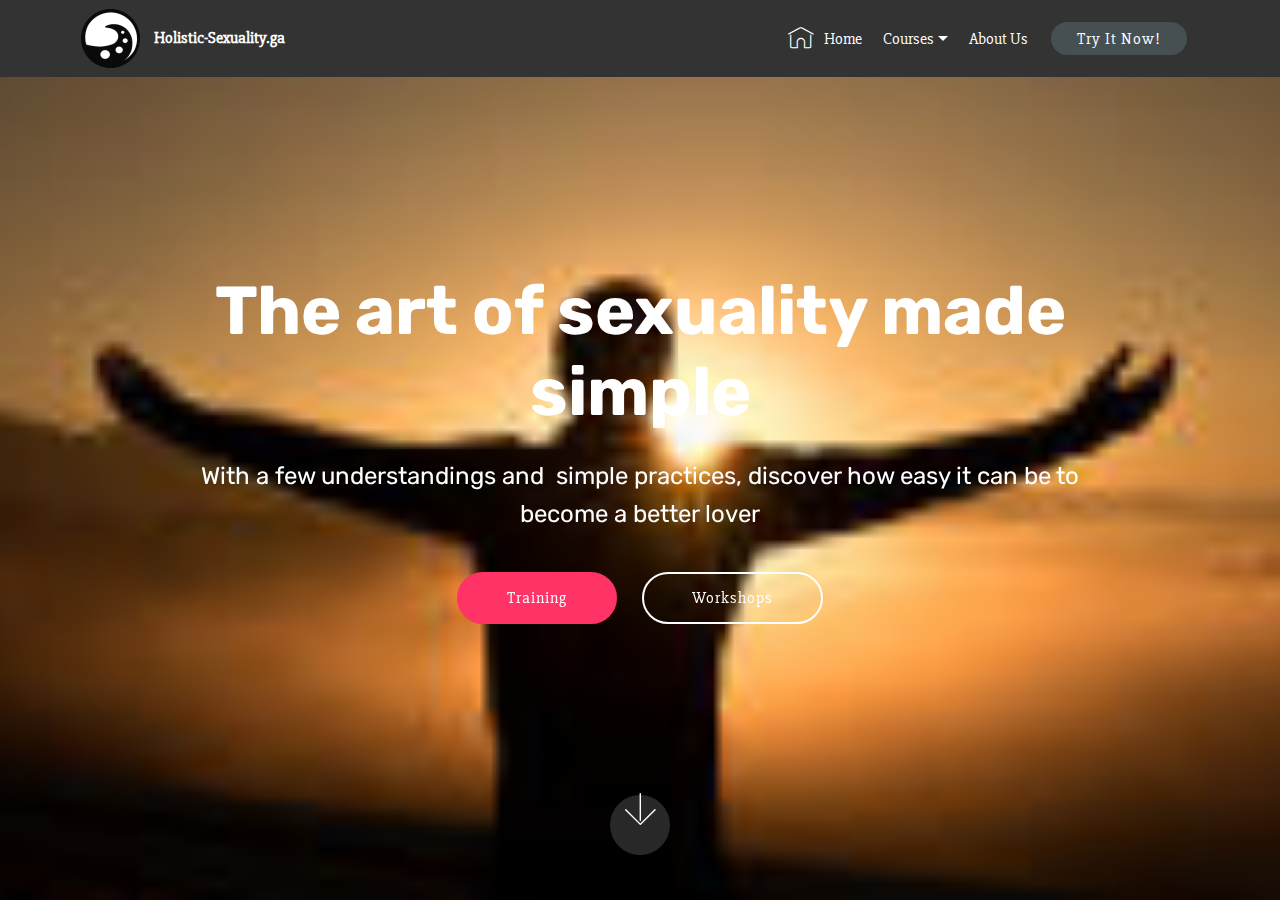
==== commit bd561891: "create github pages" ====
--- a/index.html
+++ b/index.html
@@ -47,11 +47,11 @@
             </div>
         </div>
         <div class="collapse navbar-collapse" id="navbarSupportedContent">
-            <ul class="navbar-nav nav-dropdown nav-right" data-app-modern-menu="true"><li class="nav-item">
+            <ul class="navbar-nav nav-dropdown" data-app-modern-menu="true"><li class="nav-item">
                     <a class="nav-link link text-white display-4" href="index.html"><span class="mbri-home mbr-iconfont mbr-iconfont-btn"></span>
                         
                         Home</a>
-                </li><li class="nav-item dropdown open"><a class="nav-link link text-white dropdown-toggle display-4" href="courses.html" data-toggle="dropdown-submenu" aria-expanded="true">Courses
+                </li><li class="nav-item dropdown"><a class="nav-link link text-white dropdown-toggle display-4" href="courses.html" data-toggle="dropdown-submenu" aria-expanded="false">Courses
                     </a><div class="dropdown-menu"><a class="text-white dropdown-item display-4" href="1day.html">1 day courses<br></a><a class="text-white dropdown-item display-4" href="3d.html">3 days courses<br></a><a class="text-white dropdown-item display-4" href="privc.html">Private courses<br></a></div></li>
                 <li class="nav-item">
                     <a class="nav-link link text-white display-4" href="about.html">
@@ -59,12 +59,15 @@
                         About Us
                     </a>
                 </li></ul>
-            
+            <div class="navbar-buttons mbr-section-btn"><a class="btn btn-sm btn-primary display-4" href="https://mobirise.com">
+                    
+                    Try It Now!
+                </a></div>
         </div>
     </nav>
 </section>
 
-<section class="engine"><a href="https://mobirise.ws/i">how to build free website</a></section><section class="menu cid-qM2vqMsfOs" once="menu" id="menu1-h">
+<section class="engine"><a href="https://mobirise.ws/g">create your own website</a></section><section class="menu cid-qM2vqMsfOs" once="menu" id="menu1-h">
 
     
 
@@ -89,11 +92,11 @@
             </div>
         </div>
         <div class="collapse navbar-collapse" id="navbarSupportedContent">
-            <ul class="navbar-nav nav-dropdown nav-right" data-app-modern-menu="true"><li class="nav-item">
+            <ul class="navbar-nav nav-dropdown" data-app-modern-menu="true"><li class="nav-item">
                     <a class="nav-link link text-white display-4" href="index.html"><span class="mbri-home mbr-iconfont mbr-iconfont-btn"></span>
                         
                         Home</a>
-                </li><li class="nav-item dropdown open"><a class="nav-link link text-white dropdown-toggle display-4" href="courses.html" data-toggle="dropdown-submenu" aria-expanded="true">Courses
+                </li><li class="nav-item dropdown"><a class="nav-link link text-white dropdown-toggle display-4" href="courses.html" data-toggle="dropdown-submenu" aria-expanded="false">Courses
                     </a><div class="dropdown-menu"><a class="text-white dropdown-item display-4" href="1day.html">1 day courses<br></a><a class="text-white dropdown-item display-4" href="3d.html">3 days courses<br></a><a class="text-white dropdown-item display-4" href="privc.html">Private courses<br></a></div></li>
                 <li class="nav-item">
                     <a class="nav-link link text-white display-4" href="about.html">
@@ -101,7 +104,10 @@
                         About Us
                     </a>
                 </li></ul>
-            
+            <div class="navbar-buttons mbr-section-btn"><a class="btn btn-sm btn-primary display-4" href="https://mobirise.com">
+                    
+                    Try It Now!
+                </a></div>
         </div>
     </nav>
 </section>
--- a/assets/mobirise/css/mbr-additional.css
+++ b/assets/mobirise/css/mbr-additional.css
@@ -5466,11 +5466,15 @@
   color: #c1c1c1 !important;
 }
 .cid-qNxnBrbvu0 {
-  background: linear-gradient(45deg, #fbac7f, #e5658a);
+  background: linear-gradient(45deg, #ffffff, #ffffff);
 }
 .cid-qNxnBrbvu0 .mbr-section-subtitle {
   font-style: italic;
   letter-spacing: 1rem;
+}
+.cid-qNxnBrbvu0 .mbr-section-title,
+.cid-qNxnBrbvu0 .mbr-section-btn {
+  color: #635a51;
 }
 .cid-qNxlBPudyK {
   padding-top: 90px;
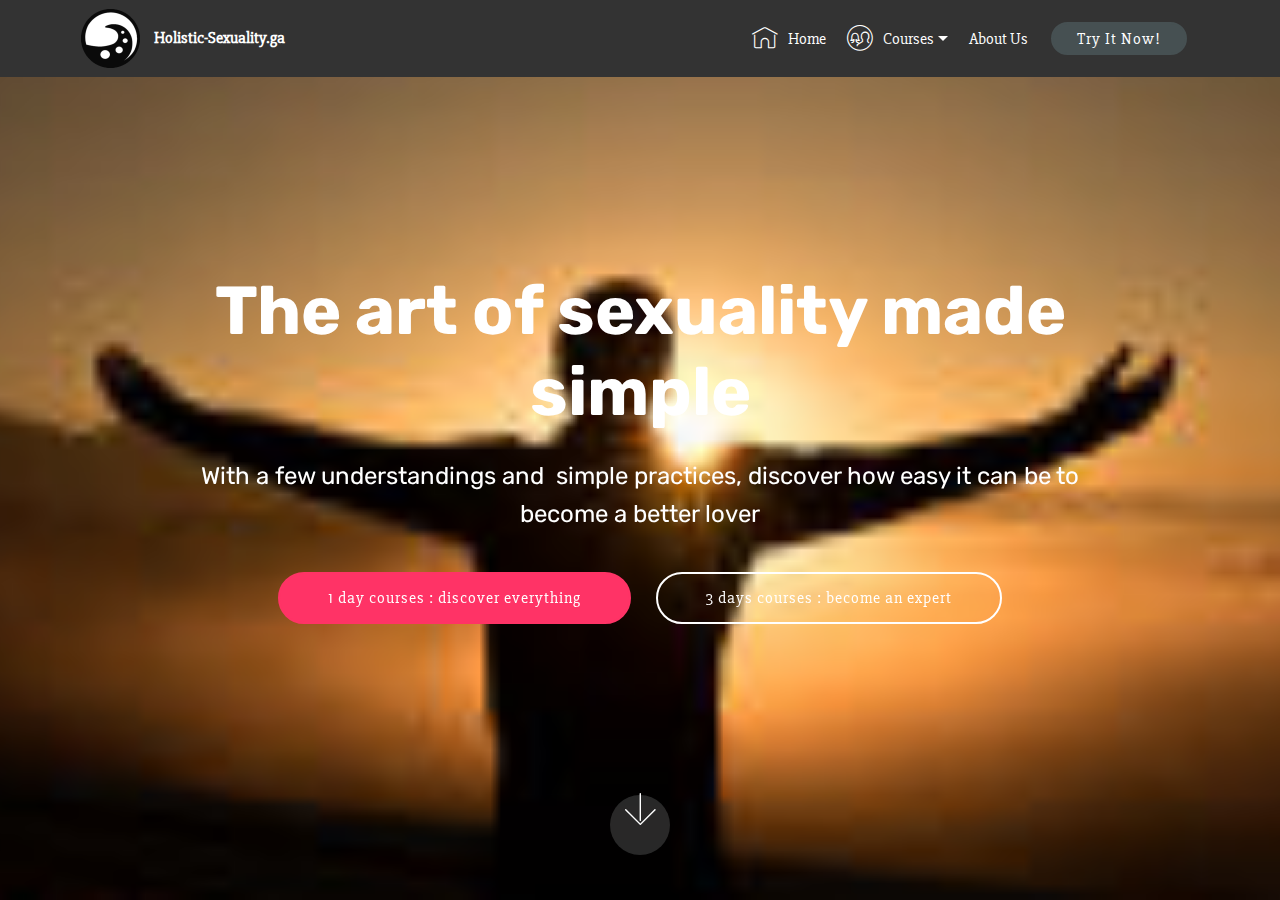
==== commit 4d43e680: "create github pages" ====
--- a/index.html
+++ b/index.html
@@ -42,8 +42,7 @@
                          <img src="assets/images/hssymbolgris-122x122.png" alt="Holistic-Sexuality.ga" title="Holistic-Sexuality homepage" style="height: 3.8rem;">
                     </a>
                 </span>
-                <span class="navbar-caption-wrap"><a class="navbar-caption text-white display-4" href="index.html">
-                        Holistic-Sexuality.ga<br></a></span>
+                <span class="navbar-caption-wrap"><a class="navbar-caption text-white display-4" href="https://mobirise.com">Holistic-Sexuality.ga</a></span>
             </div>
         </div>
         <div class="collapse navbar-collapse" id="navbarSupportedContent">
@@ -51,7 +50,7 @@
                     <a class="nav-link link text-white display-4" href="index.html"><span class="mbri-home mbr-iconfont mbr-iconfont-btn"></span>
                         
                         Home</a>
-                </li><li class="nav-item dropdown"><a class="nav-link link text-white dropdown-toggle display-4" href="courses.html" data-toggle="dropdown-submenu" aria-expanded="false">Courses
+                </li><li class="nav-item dropdown"><a class="nav-link link text-white dropdown-toggle display-4" href="courses.html" data-toggle="dropdown-submenu" aria-expanded="false"><span class="mbri-users mbr-iconfont mbr-iconfont-btn"></span>Courses
                     </a><div class="dropdown-menu"><a class="text-white dropdown-item display-4" href="1day.html">1 day courses<br></a><a class="text-white dropdown-item display-4" href="3d.html">3 days courses<br></a><a class="text-white dropdown-item display-4" href="privc.html">Private courses<br></a></div></li>
                 <li class="nav-item">
                     <a class="nav-link link text-white display-4" href="about.html">
@@ -67,7 +66,7 @@
     </nav>
 </section>
 
-<section class="engine"><a href="https://mobirise.ws/g">create your own website</a></section><section class="menu cid-qM2vqMsfOs" once="menu" id="menu1-h">
+<section class="engine"><a href="https://mobirise.ws/b">best website creator</a></section><section class="menu cid-qM2vqMsfOs" once="menu" id="menu1-h">
 
     
 
@@ -87,8 +86,7 @@
                          <img src="assets/images/hssymbolgris-122x122.png" alt="Holistic-Sexuality.ga" title="Holistic-Sexuality homepage" style="height: 3.8rem;">
                     </a>
                 </span>
-                <span class="navbar-caption-wrap"><a class="navbar-caption text-white display-4" href="index.html">
-                        Holistic-Sexuality.ga<br></a></span>
+                <span class="navbar-caption-wrap"><a class="navbar-caption text-white display-4" href="https://mobirise.com">Holistic-Sexuality.ga</a></span>
             </div>
         </div>
         <div class="collapse navbar-collapse" id="navbarSupportedContent">
@@ -96,7 +94,7 @@
                     <a class="nav-link link text-white display-4" href="index.html"><span class="mbri-home mbr-iconfont mbr-iconfont-btn"></span>
                         
                         Home</a>
-                </li><li class="nav-item dropdown"><a class="nav-link link text-white dropdown-toggle display-4" href="courses.html" data-toggle="dropdown-submenu" aria-expanded="false">Courses
+                </li><li class="nav-item dropdown"><a class="nav-link link text-white dropdown-toggle display-4" href="courses.html" data-toggle="dropdown-submenu" aria-expanded="false"><span class="mbri-users mbr-iconfont mbr-iconfont-btn"></span>Courses
                     </a><div class="dropdown-menu"><a class="text-white dropdown-item display-4" href="1day.html">1 day courses<br></a><a class="text-white dropdown-item display-4" href="3d.html">3 days courses<br></a><a class="text-white dropdown-item display-4" href="privc.html">Private courses<br></a></div></li>
                 <li class="nav-item">
                     <a class="nav-link link text-white display-4" href="about.html">
@@ -124,8 +122,8 @@
                 <h1 class="mbr-section-title mbr-bold pb-3 mbr-fonts-style display-1">The art of sexuality made simple</h1>
                 
                 <p class="mbr-text pb-3 mbr-fonts-style display-5">With a few understandings and &nbsp;simple practices, discover how easy it can be to become a better lover</p>
-                <div class="mbr-section-btn"><a class="btn btn-md btn-secondary display-4" href="https://mobirise.com">Training</a>
-                    <a class="btn btn-md btn-white-outline display-4" href="https://mobirise.com">Workshops</a></div>
+                <div class="mbr-section-btn"><a class="btn btn-md btn-secondary display-4" href="1day.html">1 day courses : discover everything</a>
+                    <a class="btn btn-md btn-white-outline display-4" href="3d.html">3 days courses : become an expert</a></div>
             </div>
         </div>
     </div>
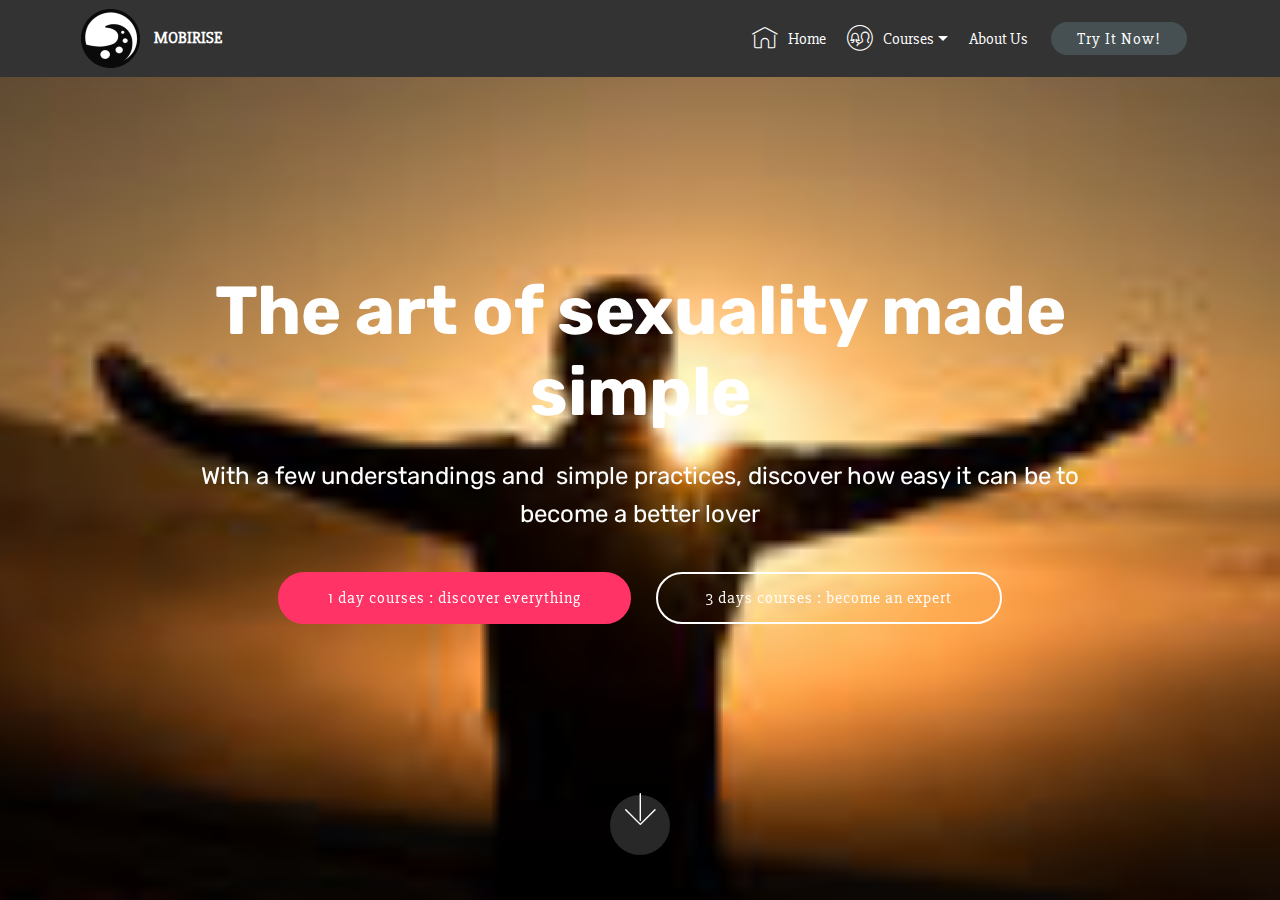
==== commit c221324d: "create github pages" ====
--- a/index.html
+++ b/index.html
@@ -42,7 +42,9 @@
                          <img src="assets/images/hssymbolgris-122x122.png" alt="Holistic-Sexuality.ga" title="Holistic-Sexuality homepage" style="height: 3.8rem;">
                     </a>
                 </span>
-                <span class="navbar-caption-wrap"><a class="navbar-caption text-white display-4" href="https://mobirise.com">Holistic-Sexuality.ga</a></span>
+                <span class="navbar-caption-wrap"><a class="navbar-caption text-white display-4" href="https://mobirise.com">
+                        MOBIRISE
+                    </a></span>
             </div>
         </div>
         <div class="collapse navbar-collapse" id="navbarSupportedContent">
@@ -50,7 +52,7 @@
                     <a class="nav-link link text-white display-4" href="index.html"><span class="mbri-home mbr-iconfont mbr-iconfont-btn"></span>
                         
                         Home</a>
-                </li><li class="nav-item dropdown"><a class="nav-link link text-white dropdown-toggle display-4" href="courses.html" data-toggle="dropdown-submenu" aria-expanded="false"><span class="mbri-users mbr-iconfont mbr-iconfont-btn"></span>Courses
+                </li><li class="nav-item dropdown open"><a class="nav-link link text-white dropdown-toggle display-4" href="courses.html" data-toggle="dropdown-submenu" aria-expanded="true"><span class="mbri-users mbr-iconfont mbr-iconfont-btn"></span>Courses
                     </a><div class="dropdown-menu"><a class="text-white dropdown-item display-4" href="1day.html">1 day courses<br></a><a class="text-white dropdown-item display-4" href="3d.html">3 days courses<br></a><a class="text-white dropdown-item display-4" href="privc.html">Private courses<br></a></div></li>
                 <li class="nav-item">
                     <a class="nav-link link text-white display-4" href="about.html">
@@ -66,7 +68,7 @@
     </nav>
 </section>
 
-<section class="engine"><a href="https://mobirise.ws/b">best website creator</a></section><section class="menu cid-qM2vqMsfOs" once="menu" id="menu1-h">
+<section class="engine"><a href="https://mobirise.ws/o">best mobile website builder</a></section><section class="menu cid-qM2vqMsfOs" once="menu" id="menu1-h">
 
     
 
@@ -86,7 +88,9 @@
                          <img src="assets/images/hssymbolgris-122x122.png" alt="Holistic-Sexuality.ga" title="Holistic-Sexuality homepage" style="height: 3.8rem;">
                     </a>
                 </span>
-                <span class="navbar-caption-wrap"><a class="navbar-caption text-white display-4" href="https://mobirise.com">Holistic-Sexuality.ga</a></span>
+                <span class="navbar-caption-wrap"><a class="navbar-caption text-white display-4" href="https://mobirise.com">
+                        MOBIRISE
+                    </a></span>
             </div>
         </div>
         <div class="collapse navbar-collapse" id="navbarSupportedContent">
@@ -94,7 +98,7 @@
                     <a class="nav-link link text-white display-4" href="index.html"><span class="mbri-home mbr-iconfont mbr-iconfont-btn"></span>
                         
                         Home</a>
-                </li><li class="nav-item dropdown"><a class="nav-link link text-white dropdown-toggle display-4" href="courses.html" data-toggle="dropdown-submenu" aria-expanded="false"><span class="mbri-users mbr-iconfont mbr-iconfont-btn"></span>Courses
+                </li><li class="nav-item dropdown open"><a class="nav-link link text-white dropdown-toggle display-4" href="courses.html" data-toggle="dropdown-submenu" aria-expanded="true"><span class="mbri-users mbr-iconfont mbr-iconfont-btn"></span>Courses
                     </a><div class="dropdown-menu"><a class="text-white dropdown-item display-4" href="1day.html">1 day courses<br></a><a class="text-white dropdown-item display-4" href="3d.html">3 days courses<br></a><a class="text-white dropdown-item display-4" href="privc.html">Private courses<br></a></div></li>
                 <li class="nav-item">
                     <a class="nav-link link text-white display-4" href="about.html">
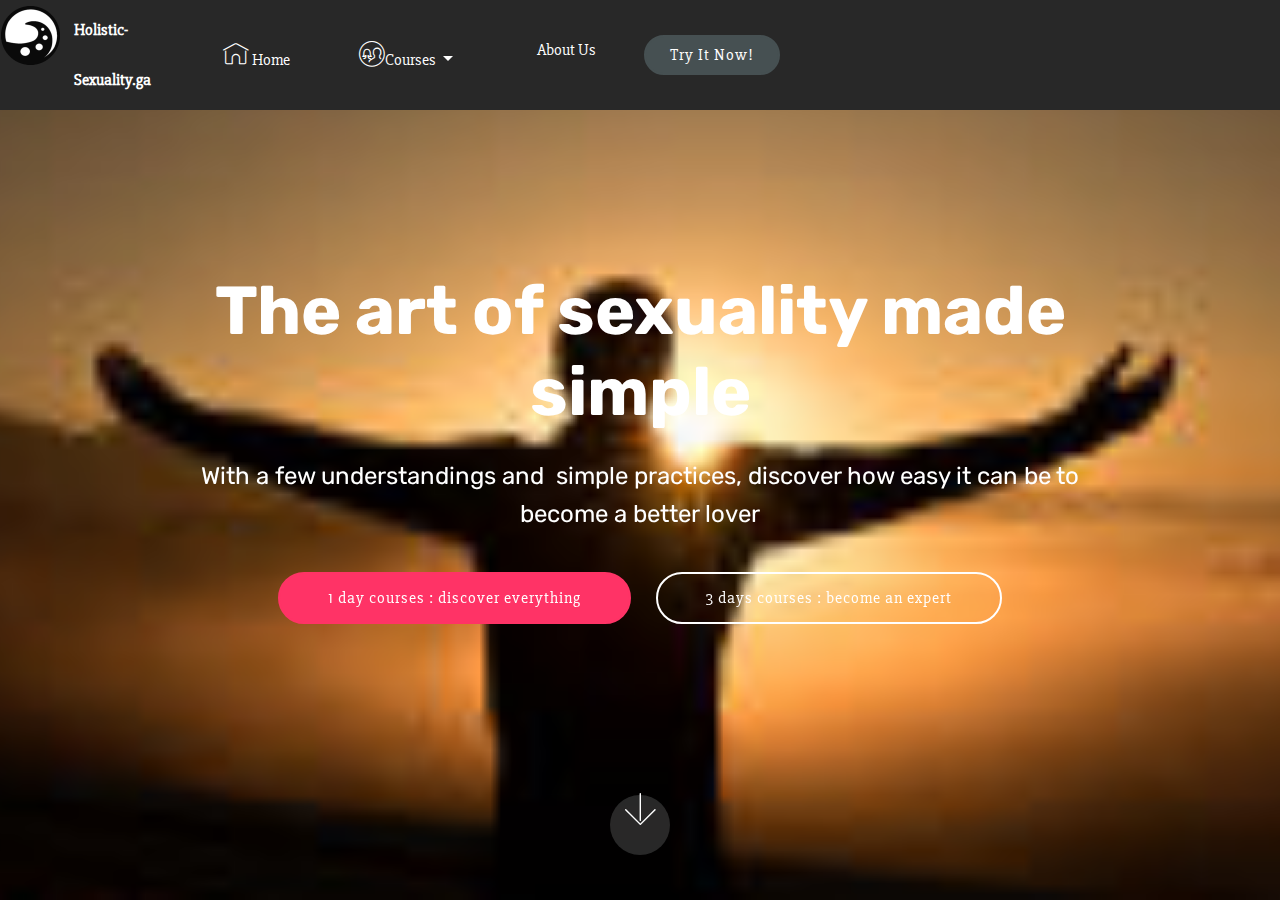
==== commit 6680d05f: "create github pages" ====
--- a/index.html
+++ b/index.html
@@ -1,10 +1,10 @@
 <!DOCTYPE html>
 <html >
 <head>
-  <!-- Site made with Mobirise Website Builder v4.6.6, https://mobirise.com -->
+  <!-- Site made with Mobirise Website Builder v4.6.7, https://mobirise.com -->
   <meta charset="UTF-8">
   <meta http-equiv="X-UA-Compatible" content="IE=edge">
-  <meta name="generator" content="Mobirise v4.6.6, mobirise.com">
+  <meta name="generator" content="Mobirise v4.6.7, mobirise.com">
   <meta name="viewport" content="width=device-width, initial-scale=1, minimum-scale=1">
   <link rel="shortcut icon" href="assets/images/hssymbolgris-122x122.png" type="image/x-icon">
   <meta name="description" content="">
@@ -48,11 +48,11 @@
             </div>
         </div>
         <div class="collapse navbar-collapse" id="navbarSupportedContent">
-            <ul class="navbar-nav nav-dropdown" data-app-modern-menu="true"><li class="nav-item">
+            <ul class="navbar-nav nav-dropdown nav-right" data-app-modern-menu="true"><li class="nav-item">
                     <a class="nav-link link text-white display-4" href="index.html"><span class="mbri-home mbr-iconfont mbr-iconfont-btn"></span>
                         
                         Home</a>
-                </li><li class="nav-item dropdown open"><a class="nav-link link text-white dropdown-toggle display-4" href="courses.html" data-toggle="dropdown-submenu" aria-expanded="true"><span class="mbri-users mbr-iconfont mbr-iconfont-btn"></span>Courses
+                </li><li class="nav-item dropdown"><a class="nav-link link text-white dropdown-toggle display-4" href="courses.html" data-toggle="dropdown-submenu" aria-expanded="false"><span class="mbri-users mbr-iconfont mbr-iconfont-btn"></span>Courses
                     </a><div class="dropdown-menu"><a class="text-white dropdown-item display-4" href="1day.html">1 day courses<br></a><a class="text-white dropdown-item display-4" href="3d.html">3 days courses<br></a><a class="text-white dropdown-item display-4" href="privc.html">Private courses<br></a></div></li>
                 <li class="nav-item">
                     <a class="nav-link link text-white display-4" href="about.html">
@@ -60,15 +60,12 @@
                         About Us
                     </a>
                 </li></ul>
-            <div class="navbar-buttons mbr-section-btn"><a class="btn btn-sm btn-primary display-4" href="https://mobirise.com">
-                    
-                    Try It Now!
-                </a></div>
+            
         </div>
     </nav>
 </section>
 
-<section class="engine"><a href="https://mobirise.ws/o">best mobile website builder</a></section><section class="menu cid-qM2vqMsfOs" once="menu" id="menu1-h">
+<section class="engine"><a href="https://mobirise.ws/h">how to make your own website</a></section><section class="menu cid-qM2vqMsfOs" once="menu" id="menu1-h">
 
     
 
@@ -88,9 +85,7 @@
                          <img src="assets/images/hssymbolgris-122x122.png" alt="Holistic-Sexuality.ga" title="Holistic-Sexuality homepage" style="height: 3.8rem;">
                     </a>
                 </span>
-                <span class="navbar-caption-wrap"><a class="navbar-caption text-white display-4" href="https://mobirise.com">
-                        MOBIRISE
-                    </a></span>
+                <span class="navbar-caption-wrap"><a class="navbar-caption text-white display-4" href="index.html">Holistic-Sexuality.ga</a></span>
             </div>
         </div>
         <div class="collapse navbar-collapse" id="navbarSupportedContent">
@@ -98,7 +93,51 @@
                     <a class="nav-link link text-white display-4" href="index.html"><span class="mbri-home mbr-iconfont mbr-iconfont-btn"></span>
                         
                         Home</a>
-                </li><li class="nav-item dropdown open"><a class="nav-link link text-white dropdown-toggle display-4" href="courses.html" data-toggle="dropdown-submenu" aria-expanded="true"><span class="mbri-users mbr-iconfont mbr-iconfont-btn"></span>Courses
+                </li><li class="nav-item dropdown"><a class="nav-link link text-white dropdown-toggle display-4" href="courses.html" data-toggle="dropdown-submenu" aria-expanded="false"><span class="mbri-users mbr-iconfont mbr-iconfont-btn"></span>Courses
+                    </a><div class="dropdown-menu"><a class="text-white dropdown-item display-4" href="1day.html">1 day courses<br></a><a class="text-white dropdown-item display-4" href="3d.html">3 days courses<br></a><a class="text-white dropdown-item display-4" href="privc.html">Private courses<br></a></div></li>
+                <li class="nav-item">
+                    <a class="nav-link link text-white display-4" href="about.html">
+                        
+                        About Us
+                    </a>
+                </li></ul>
+            <div class="navbar-buttons mbr-section-btn"><a class="btn btn-sm btn-primary display-4" href="https://mobirise.com">
+                    
+                    Try It Now!
+                </a></div>
+        </div>
+    </nav>
+</section>
+
+<section class="menu cid-qNyp4GBda5" once="menu" id="menu1-1c">
+
+    
+
+    <nav class="navbar navbar-expand beta-menu navbar-dropdown align-items-center navbar-fixed-top navbar-toggleable-sm">
+        <button class="navbar-toggler navbar-toggler-right" type="button" data-toggle="collapse" data-target="#navbarSupportedContent" aria-controls="navbarSupportedContent" aria-expanded="false" aria-label="Toggle navigation">
+            <div class="hamburger">
+                <span></span>
+                <span></span>
+                <span></span>
+                <span></span>
+            </div>
+        </button>
+        <div class="menu-logo">
+            <div class="navbar-brand">
+                <span class="navbar-logo">
+                    <a href="index.html">
+                         <img src="assets/images/hssymbolgris-122x122.png" alt="Holistic-Sexuality.ga" title="Holistic-Sexuality homepage" style="height: 3.8rem;">
+                    </a>
+                </span>
+                <span class="navbar-caption-wrap"><a class="navbar-caption text-white display-4" href="index.html">Holistic-Sexuality.ga</a></span>
+            </div>
+        </div>
+        <div class="collapse navbar-collapse" id="navbarSupportedContent">
+            <ul class="navbar-nav nav-dropdown" data-app-modern-menu="true"><li class="nav-item">
+                    <a class="nav-link link text-white display-4" href="index.html"><span class="mbri-home mbr-iconfont mbr-iconfont-btn"></span>
+                        
+                        Home</a>
+                </li><li class="nav-item dropdown"><a class="nav-link link text-white dropdown-toggle display-4" href="courses.html" data-toggle="dropdown-submenu" aria-expanded="false"><span class="mbri-users mbr-iconfont mbr-iconfont-btn"></span>Courses
                     </a><div class="dropdown-menu"><a class="text-white dropdown-item display-4" href="1day.html">1 day courses<br></a><a class="text-white dropdown-item display-4" href="3d.html">3 days courses<br></a><a class="text-white dropdown-item display-4" href="privc.html">Private courses<br></a></div></li>
                 <li class="nav-item">
                     <a class="nav-link link text-white display-4" href="about.html">
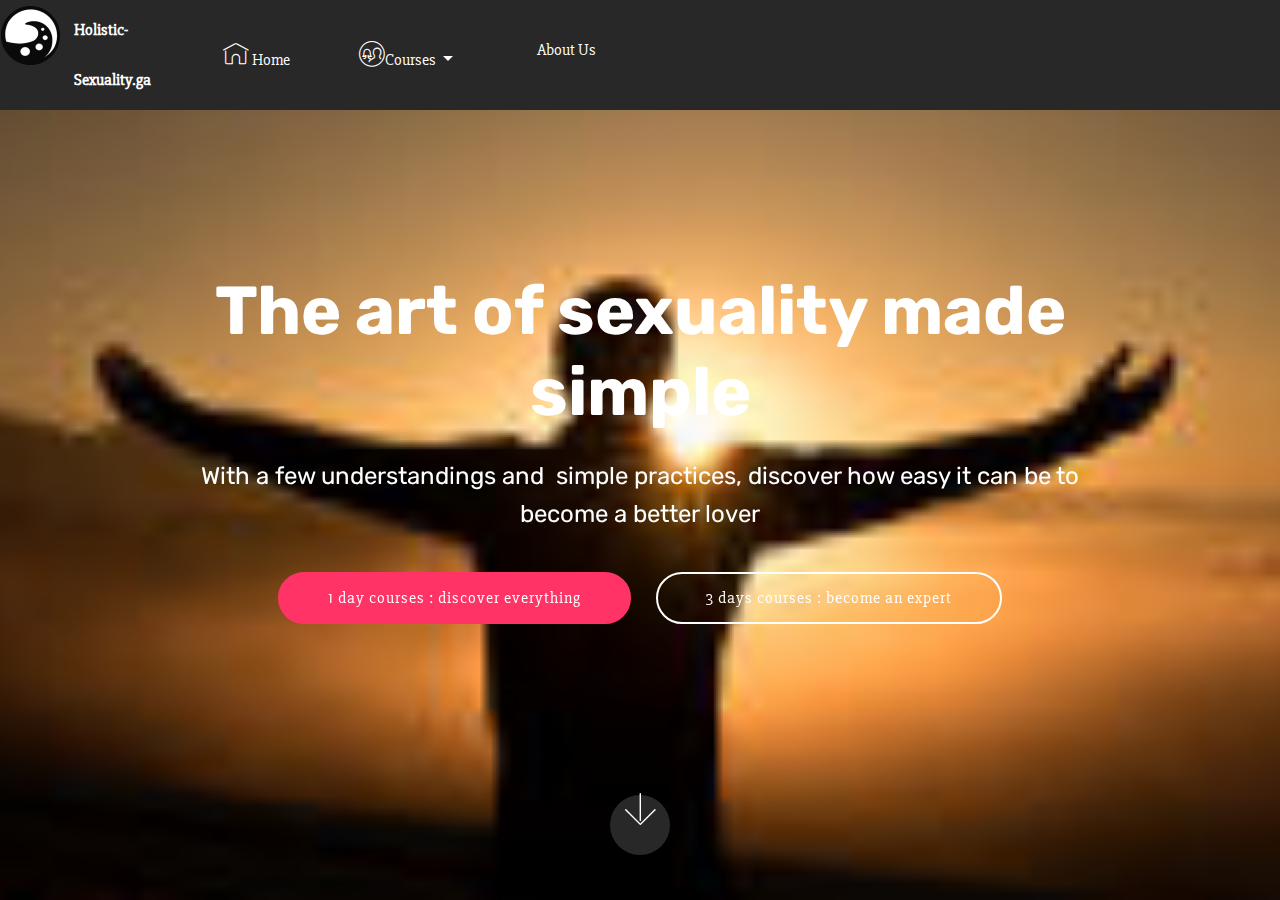
==== commit fe15f799: "create github pages" ====
--- a/index.html
+++ b/index.html
@@ -42,9 +42,8 @@
                          <img src="assets/images/hssymbolgris-122x122.png" alt="Holistic-Sexuality.ga" title="Holistic-Sexuality homepage" style="height: 3.8rem;">
                     </a>
                 </span>
-                <span class="navbar-caption-wrap"><a class="navbar-caption text-white display-4" href="https://mobirise.com">
-                        MOBIRISE
-                    </a></span>
+                <span class="navbar-caption-wrap"><a class="navbar-caption text-white display-4" href="index.html">
+                        Holistic-Sexuality.ga</a></span>
             </div>
         </div>
         <div class="collapse navbar-collapse" id="navbarSupportedContent">
@@ -65,7 +64,7 @@
     </nav>
 </section>
 
-<section class="engine"><a href="https://mobirise.ws/h">how to make your own website</a></section><section class="menu cid-qM2vqMsfOs" once="menu" id="menu1-h">
+<section class="engine"><a href="https://mobirise.ws/n">best website maker app</a></section><section class="menu cid-qM2vqMsfOs" once="menu" id="menu1-h">
 
     
 
@@ -85,11 +84,12 @@
                          <img src="assets/images/hssymbolgris-122x122.png" alt="Holistic-Sexuality.ga" title="Holistic-Sexuality homepage" style="height: 3.8rem;">
                     </a>
                 </span>
-                <span class="navbar-caption-wrap"><a class="navbar-caption text-white display-4" href="index.html">Holistic-Sexuality.ga</a></span>
+                <span class="navbar-caption-wrap"><a class="navbar-caption text-white display-4" href="index.html">
+                        Holistic-Sexuality.ga</a></span>
             </div>
         </div>
         <div class="collapse navbar-collapse" id="navbarSupportedContent">
-            <ul class="navbar-nav nav-dropdown" data-app-modern-menu="true"><li class="nav-item">
+            <ul class="navbar-nav nav-dropdown nav-right" data-app-modern-menu="true"><li class="nav-item">
                     <a class="nav-link link text-white display-4" href="index.html"><span class="mbri-home mbr-iconfont mbr-iconfont-btn"></span>
                         
                         Home</a>
@@ -101,10 +101,7 @@
                         About Us
                     </a>
                 </li></ul>
-            <div class="navbar-buttons mbr-section-btn"><a class="btn btn-sm btn-primary display-4" href="https://mobirise.com">
-                    
-                    Try It Now!
-                </a></div>
+            
         </div>
     </nav>
 </section>
@@ -129,11 +126,12 @@
                          <img src="assets/images/hssymbolgris-122x122.png" alt="Holistic-Sexuality.ga" title="Holistic-Sexuality homepage" style="height: 3.8rem;">
                     </a>
                 </span>
-                <span class="navbar-caption-wrap"><a class="navbar-caption text-white display-4" href="index.html">Holistic-Sexuality.ga</a></span>
+                <span class="navbar-caption-wrap"><a class="navbar-caption text-white display-4" href="index.html">
+                        Holistic-Sexuality.ga</a></span>
             </div>
         </div>
         <div class="collapse navbar-collapse" id="navbarSupportedContent">
-            <ul class="navbar-nav nav-dropdown" data-app-modern-menu="true"><li class="nav-item">
+            <ul class="navbar-nav nav-dropdown nav-right" data-app-modern-menu="true"><li class="nav-item">
                     <a class="nav-link link text-white display-4" href="index.html"><span class="mbri-home mbr-iconfont mbr-iconfont-btn"></span>
                         
                         Home</a>
@@ -145,10 +143,7 @@
                         About Us
                     </a>
                 </li></ul>
-            <div class="navbar-buttons mbr-section-btn"><a class="btn btn-sm btn-primary display-4" href="https://mobirise.com">
-                    
-                    Try It Now!
-                </a></div>
+            
         </div>
     </nav>
 </section>
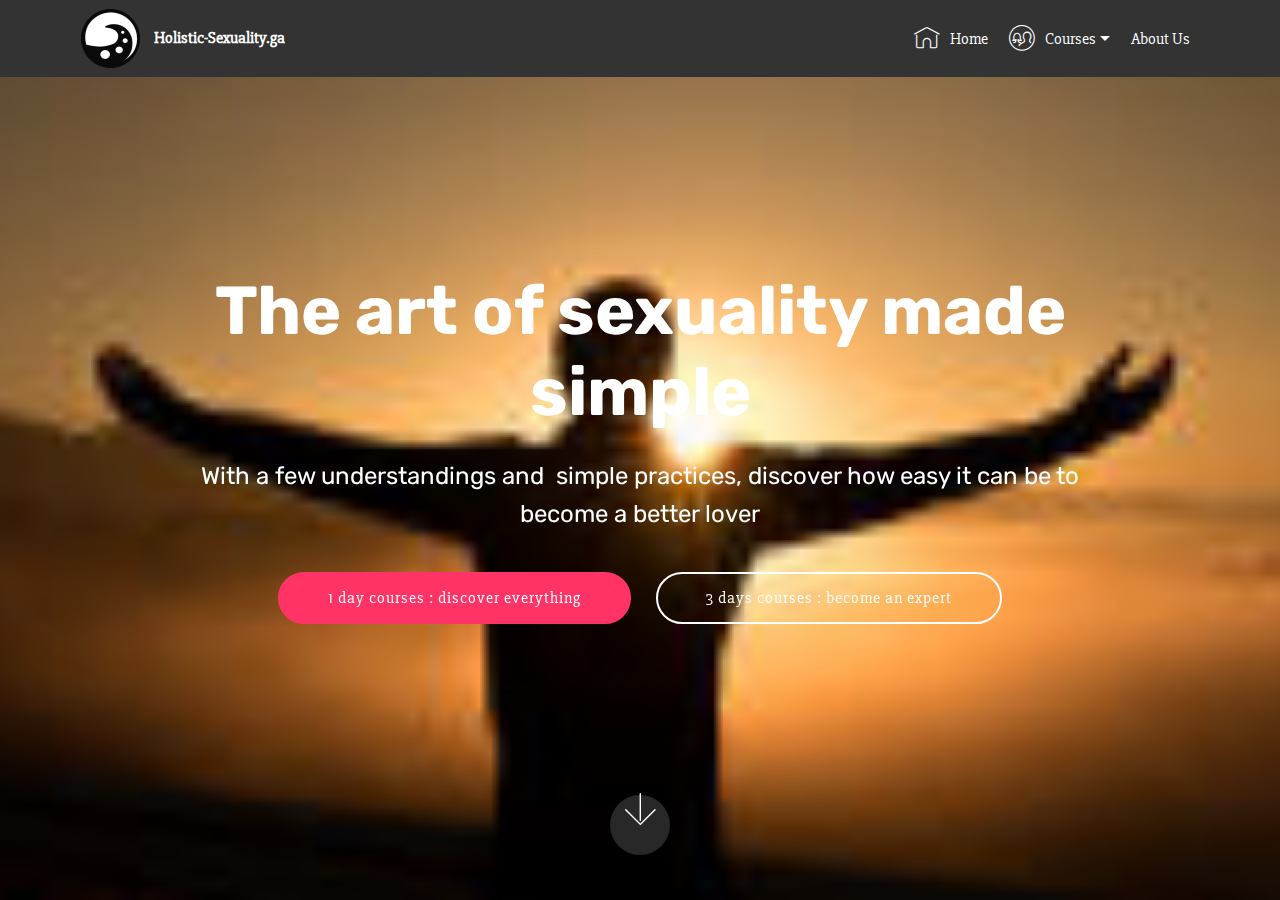
==== commit 58847741: "create github pages" ====
--- a/index.html
+++ b/index.html
@@ -64,7 +64,7 @@
     </nav>
 </section>
 
-<section class="engine"><a href="https://mobirise.ws/n">best website maker app</a></section><section class="menu cid-qM2vqMsfOs" once="menu" id="menu1-h">
+<section class="engine"><a href="https://mobirise.ws/b">best web site creator</a></section><section class="menu cid-qM2vqMsfOs" once="menu" id="menu1-h">
 
     
 
--- a/assets/mobirise/css/mbr-additional.css
+++ b/assets/mobirise/css/mbr-additional.css
@@ -2154,6 +2154,395 @@
 .cid-qM2vqMsfOs .dropdown-item:hover {
   color: #c1c1c1 !important;
 }
+.cid-qNyp4GBda5 .navbar {
+  padding: .5rem 0;
+  background: #333333;
+  transition: none;
+  min-height: 77px;
+}
+.cid-qNyp4GBda5 .navbar-dropdown.bg-color.transparent.opened {
+  background: #333333;
+}
+.cid-qNyp4GBda5 a {
+  font-style: normal;
+}
+.cid-qNyp4GBda5 .nav-item span {
+  padding-right: 0.4em;
+  line-height: 0.5em;
+  vertical-align: text-bottom;
+  position: relative;
+  text-decoration: none;
+}
+.cid-qNyp4GBda5 .nav-item a {
+  display: flex;
+  align-items: center;
+  justify-content: center;
+  padding: 0.7rem 0 !important;
+  margin: 0rem .65rem !important;
+}
+.cid-qNyp4GBda5 .nav-item:focus,
+.cid-qNyp4GBda5 .nav-link:focus {
+  outline: none;
+}
+.cid-qNyp4GBda5 .btn {
+  padding: 0.4rem 1.5rem;
+  display: inline-flex;
+  align-items: center;
+}
+.cid-qNyp4GBda5 .btn .mbr-iconfont {
+  font-size: 1.6rem;
+}
+.cid-qNyp4GBda5 .menu-logo {
+  margin-right: auto;
+}
+.cid-qNyp4GBda5 .menu-logo .navbar-brand {
+  display: flex;
+  margin-left: 5rem;
+  padding: 0;
+  transition: padding .2s;
+  min-height: 3.8rem;
+  align-items: center;
+}
+.cid-qNyp4GBda5 .menu-logo .navbar-brand .navbar-caption-wrap {
+  display: -webkit-flex;
+  -webkit-align-items: center;
+  align-items: center;
+  word-break: break-word;
+  min-width: 7rem;
+  margin: .3rem 0;
+}
+.cid-qNyp4GBda5 .menu-logo .navbar-brand .navbar-caption-wrap .navbar-caption {
+  line-height: 1.2rem !important;
+  padding-right: 2rem;
+}
+.cid-qNyp4GBda5 .menu-logo .navbar-brand .navbar-logo {
+  font-size: 4rem;
+  transition: font-size 0.25s;
+}
+.cid-qNyp4GBda5 .menu-logo .navbar-brand .navbar-logo img {
+  display: flex;
+}
+.cid-qNyp4GBda5 .menu-logo .navbar-brand .navbar-logo .mbr-iconfont {
+  transition: font-size 0.25s;
+}
+.cid-qNyp4GBda5 .navbar-toggleable-sm .navbar-collapse {
+  justify-content: flex-end;
+  -webkit-justify-content: flex-end;
+  padding-right: 5rem;
+  width: auto;
+}
+.cid-qNyp4GBda5 .navbar-toggleable-sm .navbar-collapse .navbar-nav {
+  flex-wrap: wrap;
+  -webkit-flex-wrap: wrap;
+  padding-left: 0;
+}
+.cid-qNyp4GBda5 .navbar-toggleable-sm .navbar-collapse .navbar-nav .nav-item {
+  -webkit-align-self: center;
+  align-self: center;
+}
+.cid-qNyp4GBda5 .navbar-toggleable-sm .navbar-collapse .navbar-buttons {
+  padding-left: 0;
+  padding-bottom: 0;
+}
+.cid-qNyp4GBda5 .dropdown .dropdown-menu {
+  background: #333333;
+  display: none;
+  position: absolute;
+  min-width: 5rem;
+  padding-top: 1.4rem;
+  padding-bottom: 1.4rem;
+  text-align: left;
+}
+.cid-qNyp4GBda5 .dropdown .dropdown-menu .dropdown-item {
+  width: auto;
+  padding: 0.235em 1.5385em 0.235em 1.5385em !important;
+}
+.cid-qNyp4GBda5 .dropdown .dropdown-menu .dropdown-item::after {
+  right: 0.5rem;
+}
+.cid-qNyp4GBda5 .dropdown .dropdown-menu .dropdown-submenu {
+  margin: 0;
+}
+.cid-qNyp4GBda5 .dropdown.open > .dropdown-menu {
+  display: block;
+}
+.cid-qNyp4GBda5 .navbar-toggleable-sm.opened:after {
+  position: absolute;
+  width: 100vw;
+  height: 100vh;
+  content: '';
+  background-color: rgba(0, 0, 0, 0.1);
+  left: 0;
+  bottom: 0;
+  transform: translateY(100%);
+  -webkit-transform: translateY(100%);
+  z-index: 1000;
+}
+.cid-qNyp4GBda5 .navbar.navbar-short {
+  min-height: 60px;
+  transition: all .2s;
+}
+.cid-qNyp4GBda5 .navbar.navbar-short .navbar-toggler-right {
+  top: 20px;
+}
+.cid-qNyp4GBda5 .navbar.navbar-short .navbar-logo a {
+  font-size: 2.5rem !important;
+  line-height: 2.5rem;
+  transition: font-size 0.25s;
+}
+.cid-qNyp4GBda5 .navbar.navbar-short .navbar-logo a .mbr-iconfont {
+  font-size: 2.5rem !important;
+}
+.cid-qNyp4GBda5 .navbar.navbar-short .navbar-logo a img {
+  height: 3rem !important;
+}
+.cid-qNyp4GBda5 .navbar.navbar-short .navbar-brand {
+  min-height: 3rem;
+}
+.cid-qNyp4GBda5 button.navbar-toggler {
+  width: 31px;
+  height: 18px;
+  cursor: pointer;
+  transition: all .2s;
+  top: 1.5rem;
+  right: 1rem;
+}
+.cid-qNyp4GBda5 button.navbar-toggler:focus {
+  outline: none;
+}
+.cid-qNyp4GBda5 button.navbar-toggler .hamburger span {
+  position: absolute;
+  right: 0;
+  width: 30px;
+  height: 2px;
+  border-right: 5px;
+  background-color: #ffffff;
+}
+.cid-qNyp4GBda5 button.navbar-toggler .hamburger span:nth-child(1) {
+  top: 0;
+  transition: all .2s;
+}
+.cid-qNyp4GBda5 button.navbar-toggler .hamburger span:nth-child(2) {
+  top: 8px;
+  transition: all .15s;
+}
+.cid-qNyp4GBda5 button.navbar-toggler .hamburger span:nth-child(3) {
+  top: 8px;
+  transition: all .15s;
+}
+.cid-qNyp4GBda5 button.navbar-toggler .hamburger span:nth-child(4) {
+  top: 16px;
+  transition: all .2s;
+}
+.cid-qNyp4GBda5 nav.opened .hamburger span:nth-child(1) {
+  top: 8px;
+  width: 0;
+  opacity: 0;
+  right: 50%;
+  transition: all .2s;
+}
+.cid-qNyp4GBda5 nav.opened .hamburger span:nth-child(2) {
+  -webkit-transform: rotate(45deg);
+  transform: rotate(45deg);
+  transition: all .25s;
+}
+.cid-qNyp4GBda5 nav.opened .hamburger span:nth-child(3) {
+  -webkit-transform: rotate(-45deg);
+  transform: rotate(-45deg);
+  transition: all .25s;
+}
+.cid-qNyp4GBda5 nav.opened .hamburger span:nth-child(4) {
+  top: 8px;
+  width: 0;
+  opacity: 0;
+  right: 50%;
+  transition: all .2s;
+}
+.cid-qNyp4GBda5 .collapsed.navbar-expand {
+  flex-direction: column;
+}
+.cid-qNyp4GBda5 .collapsed .btn {
+  display: flex;
+}
+.cid-qNyp4GBda5 .collapsed .navbar-collapse {
+  display: none !important;
+  padding-right: 0 !important;
+}
+.cid-qNyp4GBda5 .collapsed .navbar-collapse.collapsing,
+.cid-qNyp4GBda5 .collapsed .navbar-collapse.show {
+  display: block !important;
+}
+.cid-qNyp4GBda5 .collapsed .navbar-collapse.collapsing .navbar-nav,
+.cid-qNyp4GBda5 .collapsed .navbar-collapse.show .navbar-nav {
+  display: block;
+  text-align: center;
+}
+.cid-qNyp4GBda5 .collapsed .navbar-collapse.collapsing .navbar-nav .nav-item,
+.cid-qNyp4GBda5 .collapsed .navbar-collapse.show .navbar-nav .nav-item {
+  clear: both;
+}
+.cid-qNyp4GBda5 .collapsed .navbar-collapse.collapsing .navbar-nav .nav-item:last-child,
+.cid-qNyp4GBda5 .collapsed .navbar-collapse.show .navbar-nav .nav-item:last-child {
+  margin-bottom: 1rem;
+}
+.cid-qNyp4GBda5 .collapsed .navbar-collapse.collapsing .navbar-buttons,
+.cid-qNyp4GBda5 .collapsed .navbar-collapse.show .navbar-buttons {
+  text-align: center;
+}
+.cid-qNyp4GBda5 .collapsed .navbar-collapse.collapsing .navbar-buttons:last-child,
+.cid-qNyp4GBda5 .collapsed .navbar-collapse.show .navbar-buttons:last-child {
+  margin-bottom: 1rem;
+}
+.cid-qNyp4GBda5 .collapsed button.navbar-toggler {
+  display: block;
+}
+.cid-qNyp4GBda5 .collapsed .navbar-brand {
+  margin-left: 1rem !important;
+}
+.cid-qNyp4GBda5 .collapsed .navbar-toggleable-sm {
+  flex-direction: column;
+  -webkit-flex-direction: column;
+}
+.cid-qNyp4GBda5 .collapsed .dropdown .dropdown-menu {
+  width: 100%;
+  text-align: center;
+  position: relative;
+  opacity: 0;
+  display: block;
+  height: 0;
+  visibility: hidden;
+  padding: 0;
+  transition-duration: .5s;
+  transition-property: opacity,padding,height;
+}
+.cid-qNyp4GBda5 .collapsed .dropdown.open > .dropdown-menu {
+  position: relative;
+  opacity: 1;
+  height: auto;
+  padding: 1.4rem 0;
+  visibility: visible;
+}
+.cid-qNyp4GBda5 .collapsed .dropdown .dropdown-submenu {
+  left: 0;
+  text-align: center;
+  width: 100%;
+}
+.cid-qNyp4GBda5 .collapsed .dropdown .dropdown-toggle[data-toggle="dropdown-submenu"]::after {
+  margin-top: 0;
+  position: inherit;
+  right: 0;
+  top: 50%;
+  display: inline-block;
+  width: 0;
+  height: 0;
+  margin-left: .3em;
+  vertical-align: middle;
+  content: "";
+  border-top: .30em solid;
+  border-right: .30em solid transparent;
+  border-left: .30em solid transparent;
+}
+@media (max-width: 991px) {
+  .cid-qNyp4GBda5 .navbar-expand {
+    flex-direction: column;
+  }
+  .cid-qNyp4GBda5 img {
+    height: 3.8rem !important;
+  }
+  .cid-qNyp4GBda5 .btn {
+    display: flex;
+  }
+  .cid-qNyp4GBda5 button.navbar-toggler {
+    display: block;
+  }
+  .cid-qNyp4GBda5 .navbar-brand {
+    margin-left: 1rem !important;
+  }
+  .cid-qNyp4GBda5 .navbar-toggleable-sm {
+    flex-direction: column;
+    -webkit-flex-direction: column;
+  }
+  .cid-qNyp4GBda5 .navbar-collapse {
+    display: none !important;
+    padding-right: 0 !important;
+  }
+  .cid-qNyp4GBda5 .navbar-collapse.collapsing,
+  .cid-qNyp4GBda5 .navbar-collapse.show {
+    display: block !important;
+  }
+  .cid-qNyp4GBda5 .navbar-collapse.collapsing .navbar-nav,
+  .cid-qNyp4GBda5 .navbar-collapse.show .navbar-nav {
+    display: block;
+    text-align: center;
+  }
+  .cid-qNyp4GBda5 .navbar-collapse.collapsing .navbar-nav .nav-item,
+  .cid-qNyp4GBda5 .navbar-collapse.show .navbar-nav .nav-item {
+    clear: both;
+  }
+  .cid-qNyp4GBda5 .navbar-collapse.collapsing .navbar-nav .nav-item:last-child,
+  .cid-qNyp4GBda5 .navbar-collapse.show .navbar-nav .nav-item:last-child {
+    margin-bottom: 1rem;
+  }
+  .cid-qNyp4GBda5 .navbar-collapse.collapsing .navbar-buttons,
+  .cid-qNyp4GBda5 .navbar-collapse.show .navbar-buttons {
+    text-align: center;
+  }
+  .cid-qNyp4GBda5 .navbar-collapse.collapsing .navbar-buttons:last-child,
+  .cid-qNyp4GBda5 .navbar-collapse.show .navbar-buttons:last-child {
+    margin-bottom: 1rem;
+  }
+  .cid-qNyp4GBda5 .dropdown .dropdown-menu {
+    width: 100%;
+    text-align: center;
+    position: relative;
+    opacity: 0;
+    display: block;
+    height: 0;
+    visibility: hidden;
+    padding: 0;
+    transition-duration: .5s;
+    transition-property: opacity,padding,height;
+  }
+  .cid-qNyp4GBda5 .dropdown.open > .dropdown-menu {
+    position: relative;
+    opacity: 1;
+    height: auto;
+    padding: 1.4rem 0;
+    visibility: visible;
+  }
+  .cid-qNyp4GBda5 .dropdown .dropdown-submenu {
+    left: 0;
+    text-align: center;
+    width: 100%;
+  }
+  .cid-qNyp4GBda5 .dropdown .dropdown-toggle[data-toggle="dropdown-submenu"]::after {
+    margin-top: 0;
+    position: inherit;
+    right: 0;
+    top: 50%;
+    display: inline-block;
+    width: 0;
+    height: 0;
+    margin-left: .3em;
+    vertical-align: middle;
+    content: "";
+    border-top: .30em solid;
+    border-right: .30em solid transparent;
+    border-left: .30em solid transparent;
+  }
+}
+@media (min-width: 767px) {
+  .cid-qNyp4GBda5 .menu-logo {
+    flex-shrink: 0;
+  }
+}
+.cid-qNyp4GBda5 .navbar-collapse {
+  flex-basis: auto;
+}
+.cid-qNyp4GBda5 .nav-link:hover,
+.cid-qNyp4GBda5 .dropdown-item:hover {
+  color: #c1c1c1 !important;
+}
 .cid-qM2qgNVKHN .navbar {
   padding: .5rem 0;
   background: #333333;
@@ -2380,10 +2769,6 @@
 .cid-qM2qgNVKHN .collapsed .navbar-collapse.collapsing .navbar-nav .nav-item,
 .cid-qM2qgNVKHN .collapsed .navbar-collapse.show .navbar-nav .nav-item {
   clear: both;
-}
-.cid-qM2qgNVKHN .collapsed .navbar-collapse.collapsing .navbar-nav .nav-item:last-child,
-.cid-qM2qgNVKHN .collapsed .navbar-collapse.show .navbar-nav .nav-item:last-child {
-  margin-bottom: 1rem;
 }
 .cid-qM2qgNVKHN .collapsed .navbar-collapse.collapsing .navbar-buttons,
 .cid-qM2qgNVKHN .collapsed .navbar-collapse.show .navbar-buttons {
@@ -2479,10 +2864,6 @@
   .cid-qM2qgNVKHN .navbar-collapse.show .navbar-nav .nav-item {
     clear: both;
   }
-  .cid-qM2qgNVKHN .navbar-collapse.collapsing .navbar-nav .nav-item:last-child,
-  .cid-qM2qgNVKHN .navbar-collapse.show .navbar-nav .nav-item:last-child {
-    margin-bottom: 1rem;
-  }
   .cid-qM2qgNVKHN .navbar-collapse.collapsing .navbar-buttons,
   .cid-qM2qgNVKHN .navbar-collapse.show .navbar-buttons {
     text-align: center;
@@ -2770,10 +3151,6 @@
 .cid-qM2vqMsfOs .collapsed .navbar-collapse.show .navbar-nav .nav-item {
   clear: both;
 }
-.cid-qM2vqMsfOs .collapsed .navbar-collapse.collapsing .navbar-nav .nav-item:last-child,
-.cid-qM2vqMsfOs .collapsed .navbar-collapse.show .navbar-nav .nav-item:last-child {
-  margin-bottom: 1rem;
-}
 .cid-qM2vqMsfOs .collapsed .navbar-collapse.collapsing .navbar-buttons,
 .cid-qM2vqMsfOs .collapsed .navbar-collapse.show .navbar-buttons {
   text-align: center;
@@ -2868,10 +3245,6 @@
   .cid-qM2vqMsfOs .navbar-collapse.show .navbar-nav .nav-item {
     clear: both;
   }
-  .cid-qM2vqMsfOs .navbar-collapse.collapsing .navbar-nav .nav-item:last-child,
-  .cid-qM2vqMsfOs .navbar-collapse.show .navbar-nav .nav-item:last-child {
-    margin-bottom: 1rem;
-  }
   .cid-qM2vqMsfOs .navbar-collapse.collapsing .navbar-buttons,
   .cid-qM2vqMsfOs .navbar-collapse.show .navbar-buttons {
     text-align: center;
@@ -3198,10 +3571,6 @@
 .cid-qMgxB3SNvt .collapsed .navbar-collapse.show .navbar-nav .nav-item {
   clear: both;
 }
-.cid-qMgxB3SNvt .collapsed .navbar-collapse.collapsing .navbar-nav .nav-item:last-child,
-.cid-qMgxB3SNvt .collapsed .navbar-collapse.show .navbar-nav .nav-item:last-child {
-  margin-bottom: 1rem;
-}
 .cid-qMgxB3SNvt .collapsed .navbar-collapse.collapsing .navbar-buttons,
 .cid-qMgxB3SNvt .collapsed .navbar-collapse.show .navbar-buttons {
   text-align: center;
@@ -3296,10 +3665,6 @@
   .cid-qMgxB3SNvt .navbar-collapse.show .navbar-nav .nav-item {
     clear: both;
   }
-  .cid-qMgxB3SNvt .navbar-collapse.collapsing .navbar-nav .nav-item:last-child,
-  .cid-qMgxB3SNvt .navbar-collapse.show .navbar-nav .nav-item:last-child {
-    margin-bottom: 1rem;
-  }
   .cid-qMgxB3SNvt .navbar-collapse.collapsing .navbar-buttons,
   .cid-qMgxB3SNvt .navbar-collapse.show .navbar-buttons {
     text-align: center;
@@ -3587,10 +3952,6 @@
 .cid-qMgxB4B0QM .collapsed .navbar-collapse.show .navbar-nav .nav-item {
   clear: both;
 }
-.cid-qMgxB4B0QM .collapsed .navbar-collapse.collapsing .navbar-nav .nav-item:last-child,
-.cid-qMgxB4B0QM .collapsed .navbar-collapse.show .navbar-nav .nav-item:last-child {
-  margin-bottom: 1rem;
-}
 .cid-qMgxB4B0QM .collapsed .navbar-collapse.collapsing .navbar-buttons,
 .cid-qMgxB4B0QM .collapsed .navbar-collapse.show .navbar-buttons {
   text-align: center;
@@ -3684,10 +4045,6 @@
   .cid-qMgxB4B0QM .navbar-collapse.collapsing .navbar-nav .nav-item,
   .cid-qMgxB4B0QM .navbar-collapse.show .navbar-nav .nav-item {
     clear: both;
-  }
-  .cid-qMgxB4B0QM .navbar-collapse.collapsing .navbar-nav .nav-item:last-child,
-  .cid-qMgxB4B0QM .navbar-collapse.show .navbar-nav .nav-item:last-child {
-    margin-bottom: 1rem;
   }
   .cid-qMgxB4B0QM .navbar-collapse.collapsing .navbar-buttons,
   .cid-qMgxB4B0QM .navbar-collapse.show .navbar-buttons {
@@ -4136,10 +4493,6 @@
 .cid-qMgxB3SNvt .collapsed .navbar-collapse.show .navbar-nav .nav-item {
   clear: both;
 }
-.cid-qMgxB3SNvt .collapsed .navbar-collapse.collapsing .navbar-nav .nav-item:last-child,
-.cid-qMgxB3SNvt .collapsed .navbar-collapse.show .navbar-nav .nav-item:last-child {
-  margin-bottom: 1rem;
-}
 .cid-qMgxB3SNvt .collapsed .navbar-collapse.collapsing .navbar-buttons,
 .cid-qMgxB3SNvt .collapsed .navbar-collapse.show .navbar-buttons {
   text-align: center;
@@ -4234,10 +4587,6 @@
   .cid-qMgxB3SNvt .navbar-collapse.show .navbar-nav .nav-item {
     clear: both;
   }
-  .cid-qMgxB3SNvt .navbar-collapse.collapsing .navbar-nav .nav-item:last-child,
-  .cid-qMgxB3SNvt .navbar-collapse.show .navbar-nav .nav-item:last-child {
-    margin-bottom: 1rem;
-  }
   .cid-qMgxB3SNvt .navbar-collapse.collapsing .navbar-buttons,
   .cid-qMgxB3SNvt .navbar-collapse.show .navbar-buttons {
     text-align: center;
@@ -4525,10 +4874,6 @@
 .cid-qMgxB4B0QM .collapsed .navbar-collapse.show .navbar-nav .nav-item {
   clear: both;
 }
-.cid-qMgxB4B0QM .collapsed .navbar-collapse.collapsing .navbar-nav .nav-item:last-child,
-.cid-qMgxB4B0QM .collapsed .navbar-collapse.show .navbar-nav .nav-item:last-child {
-  margin-bottom: 1rem;
-}
 .cid-qMgxB4B0QM .collapsed .navbar-collapse.collapsing .navbar-buttons,
 .cid-qMgxB4B0QM .collapsed .navbar-collapse.show .navbar-buttons {
   text-align: center;
@@ -4623,10 +4968,6 @@
   .cid-qMgxB4B0QM .navbar-collapse.show .navbar-nav .nav-item {
     clear: both;
   }
-  .cid-qMgxB4B0QM .navbar-collapse.collapsing .navbar-nav .nav-item:last-child,
-  .cid-qMgxB4B0QM .navbar-collapse.show .navbar-nav .nav-item:last-child {
-    margin-bottom: 1rem;
-  }
   .cid-qMgxB4B0QM .navbar-collapse.collapsing .navbar-buttons,
   .cid-qMgxB4B0QM .navbar-collapse.show .navbar-buttons {
     text-align: center;
@@ -4914,10 +5255,6 @@
 .cid-qMgxB3SNvt .collapsed .navbar-collapse.show .navbar-nav .nav-item {
   clear: both;
 }
-.cid-qMgxB3SNvt .collapsed .navbar-collapse.collapsing .navbar-nav .nav-item:last-child,
-.cid-qMgxB3SNvt .collapsed .navbar-collapse.show .navbar-nav .nav-item:last-child {
-  margin-bottom: 1rem;
-}
 .cid-qMgxB3SNvt .collapsed .navbar-collapse.collapsing .navbar-buttons,
 .cid-qMgxB3SNvt .collapsed .navbar-collapse.show .navbar-buttons {
   text-align: center;
@@ -5012,10 +5349,6 @@
   .cid-qMgxB3SNvt .navbar-collapse.show .navbar-nav .nav-item {
     clear: both;
   }
-  .cid-qMgxB3SNvt .navbar-collapse.collapsing .navbar-nav .nav-item:last-child,
-  .cid-qMgxB3SNvt .navbar-collapse.show .navbar-nav .nav-item:last-child {
-    margin-bottom: 1rem;
-  }
   .cid-qMgxB3SNvt .navbar-collapse.collapsing .navbar-buttons,
   .cid-qMgxB3SNvt .navbar-collapse.show .navbar-buttons {
     text-align: center;
@@ -5303,10 +5636,6 @@
 .cid-qMgxB4B0QM .collapsed .navbar-collapse.show .navbar-nav .nav-item {
   clear: both;
 }
-.cid-qMgxB4B0QM .collapsed .navbar-collapse.collapsing .navbar-nav .nav-item:last-child,
-.cid-qMgxB4B0QM .collapsed .navbar-collapse.show .navbar-nav .nav-item:last-child {
-  margin-bottom: 1rem;
-}
 .cid-qMgxB4B0QM .collapsed .navbar-collapse.collapsing .navbar-buttons,
 .cid-qMgxB4B0QM .collapsed .navbar-collapse.show .navbar-buttons {
   text-align: center;
@@ -5400,10 +5729,6 @@
   .cid-qMgxB4B0QM .navbar-collapse.collapsing .navbar-nav .nav-item,
   .cid-qMgxB4B0QM .navbar-collapse.show .navbar-nav .nav-item {
     clear: both;
-  }
-  .cid-qMgxB4B0QM .navbar-collapse.collapsing .navbar-nav .nav-item:last-child,
-  .cid-qMgxB4B0QM .navbar-collapse.show .navbar-nav .nav-item:last-child {
-    margin-bottom: 1rem;
   }
   .cid-qMgxB4B0QM .navbar-collapse.collapsing .navbar-buttons,
   .cid-qMgxB4B0QM .navbar-collapse.show .navbar-buttons {
@@ -5863,10 +6188,6 @@
 .cid-qNxqunLm6R .collapsed .navbar-collapse.show .navbar-nav .nav-item {
   clear: both;
 }
-.cid-qNxqunLm6R .collapsed .navbar-collapse.collapsing .navbar-nav .nav-item:last-child,
-.cid-qNxqunLm6R .collapsed .navbar-collapse.show .navbar-nav .nav-item:last-child {
-  margin-bottom: 1rem;
-}
 .cid-qNxqunLm6R .collapsed .navbar-collapse.collapsing .navbar-buttons,
 .cid-qNxqunLm6R .collapsed .navbar-collapse.show .navbar-buttons {
   text-align: center;
@@ -5961,10 +6282,6 @@
   .cid-qNxqunLm6R .navbar-collapse.show .navbar-nav .nav-item {
     clear: both;
   }
-  .cid-qNxqunLm6R .navbar-collapse.collapsing .navbar-nav .nav-item:last-child,
-  .cid-qNxqunLm6R .navbar-collapse.show .navbar-nav .nav-item:last-child {
-    margin-bottom: 1rem;
-  }
   .cid-qNxqunLm6R .navbar-collapse.collapsing .navbar-buttons,
   .cid-qNxqunLm6R .navbar-collapse.show .navbar-buttons {
     text-align: center;
